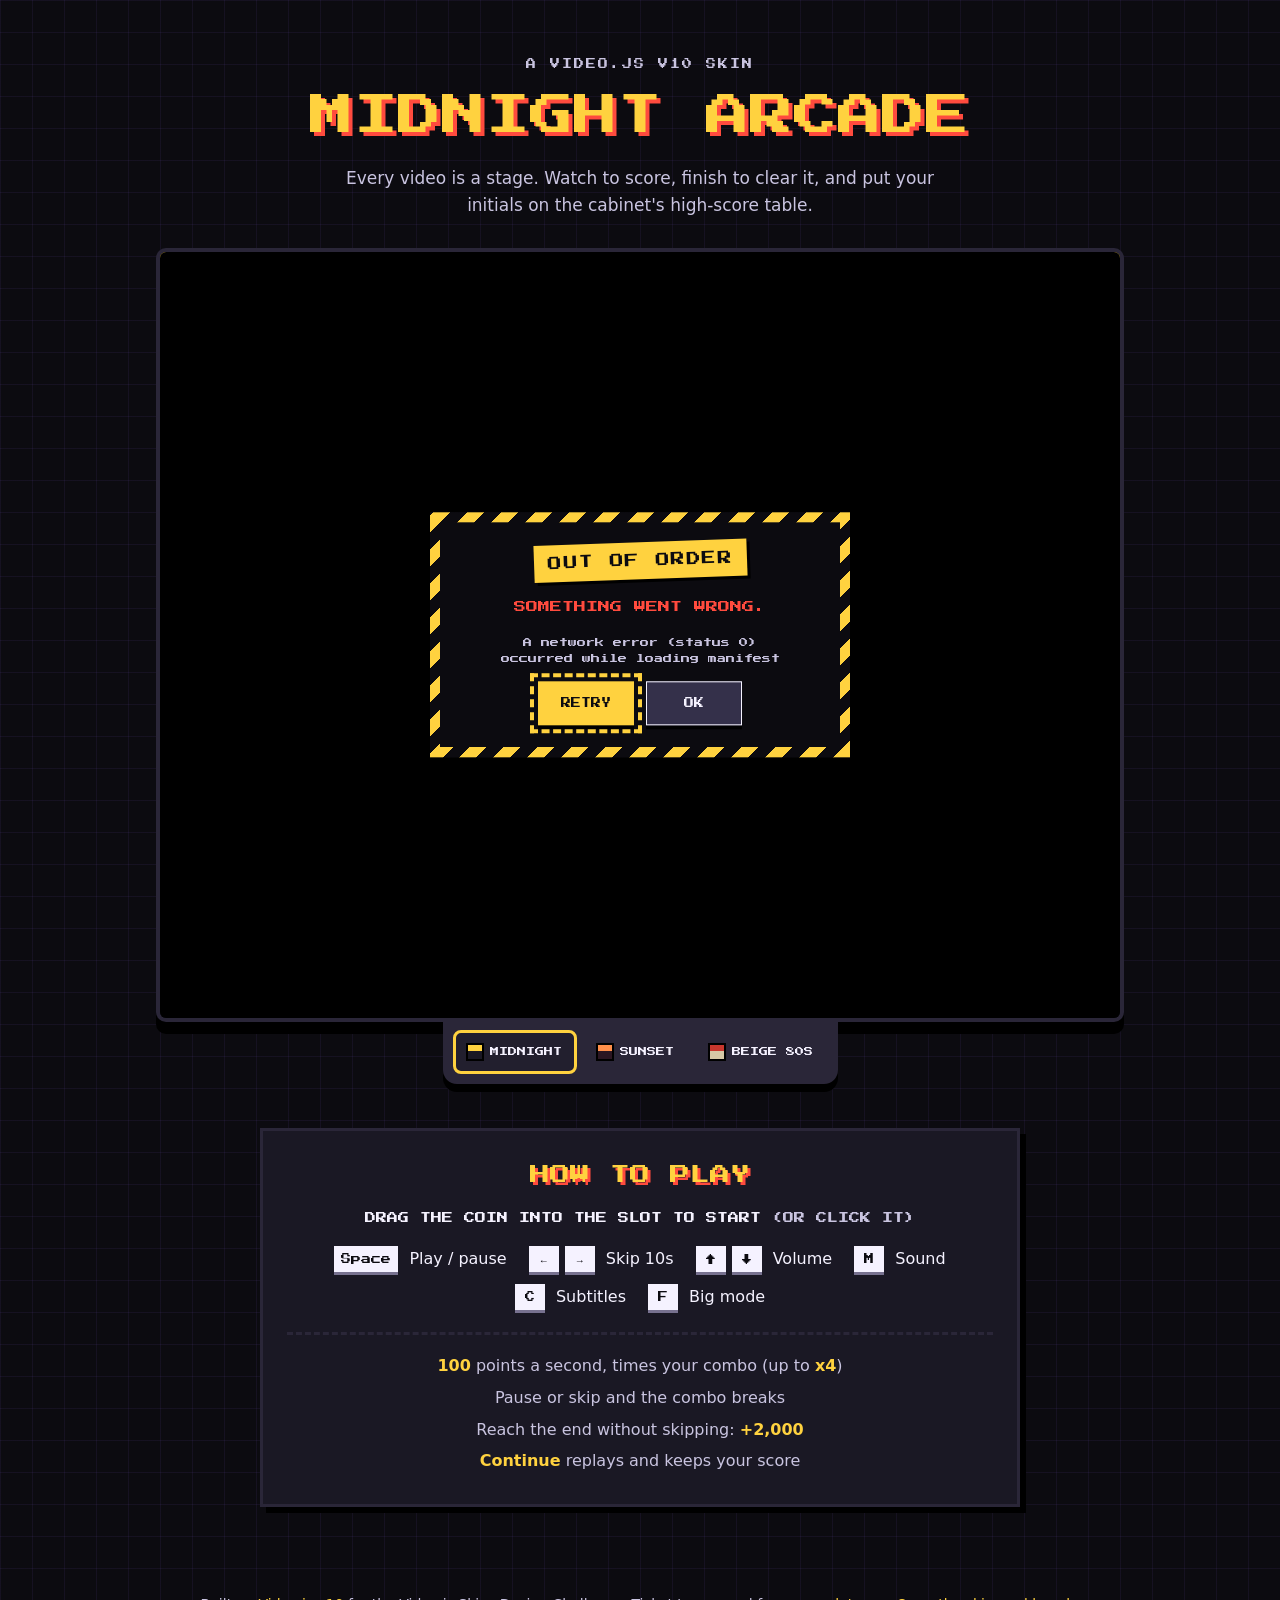
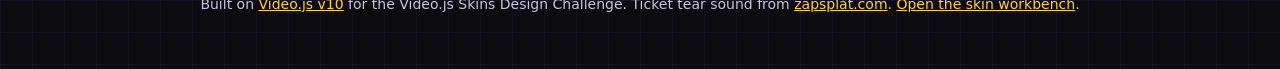
==== index.html @ f6b80017 "Initial commit: Arcade video player build" ====
<!doctype html>
<html lang="en">
  <head>
    <meta charset="UTF-8" />
    <meta name="viewport" content="width=device-width, initial-scale=1" />
    <title>Midnight Arcade · a Video.js v10 skin</title>
    <meta name="description" content="Midnight Arcade: a Video.js v10 player skin built like a late-night arcade cabinet. Watch to score, finish to clear the stage, and put your initials on the high-score table." />
    <meta name="theme-color" content="#0c0b10" />
    <link rel="icon" href="data:image/svg+xml,%3Csvg xmlns='http://www.w3.org/2000/svg' viewBox='0 0 16 16' shape-rendering='crispEdges'%3E%3Crect width='16' height='16' fill='%230c0b10'/%3E%3Crect x='3' y='3' width='10' height='10' fill='%23ffd23f'/%3E%3Crect x='6' y='5' width='4' height='6' fill='%23b9840f'/%3E%3C/svg%3E" />
    <script type="module" crossorigin src="./assets/index-Do5ImUD7.js"></script>
    <link rel="modulepreload" crossorigin href="./assets/modulepreload-polyfill-P2Xu9kJm.js">
    <link rel="modulepreload" crossorigin href="./assets/skin-B2MRZCPy.js">
    <link rel="stylesheet" crossorigin href="./assets/skin-0Y90ivja.css">
    <link rel="stylesheet" crossorigin href="./assets/index-YaMm_oAH.css">
  </head>
  <body>
    <a class="skip-link" href="#player">Skip to the player</a>
    <header class="site-header">
      <p class="eyebrow">A Video.js v10 skin</p>
      <h1>Midnight Arcade</h1>
      <p class="lede">Every video is a stage. Watch to score, finish to clear it, and put your initials on the cabinet's high-score table.</p>
    </header>
    <main class="stage-floor">
      <div class="player-slot" id="player"></div>
      <div class="cabinet-notch-wrap">
        <div class="cabinet-notch" role="group" aria-label="Cabinet color" data-cabinet-current="midnight">
          <button type="button" data-cabinet="midnight" aria-pressed="true"><span class="swatch swatch-midnight" aria-hidden="true"></span>Midnight</button>
          <button type="button" data-cabinet="sunset" aria-pressed="false"><span class="swatch swatch-sunset" aria-hidden="true"></span>Sunset</button>
          <button type="button" data-cabinet="beige" aria-pressed="false"><span class="swatch swatch-beige" aria-hidden="true"></span>Beige 80s</button>
        </div>
      </div>
      <section class="how-to" aria-labelledby="how-to-title">
        <h2 id="how-to-title">How to play</h2>
        <p class="how-step">Drag the coin into the slot to start <span class="how-alt">(or click it)</span></p>
        <ul class="keys">
          <li><kbd>Space</kbd> Play / pause</li>
          <li><kbd>←</kbd><kbd>→</kbd> Skip 10s</li>
          <li><kbd>↑</kbd><kbd>↓</kbd> Volume</li>
          <li><kbd>M</kbd> Sound</li>
          <li><kbd>C</kbd> Subtitles</li>
          <li><kbd>F</kbd> Big mode</li>
        </ul>
        <ul class="rules">
          <li><b>100</b> points a second, times your combo (up to <b>x4</b>)</li>
          <li>Pause or skip and the combo breaks</li>
          <li>Reach the end without skipping: <b>+2,000</b></li>
          <li><b>Continue</b> replays and keeps your score</li>
        </ul>
      </section>
    </main>
    <footer class="site-footer">
      <p>Built on <a href="https://videojs.org">Video.js v10</a> for the Video.js Skins Design Challenge. Ticket tear sound from <a href="https://www.zapsplat.com">zapsplat.com</a>. <span data-workbench-link><a href="./workbench.html">Open the skin workbench</a>.</span></p>
    </footer>
  </body>
</html>
---- assets/skin-0Y90ivja.css ----
@layer base{@scope(.media-skin){:scope{text-align:start;text-transform:none;letter-spacing:normal;font-style:normal;font-weight:400}:scope,*,:before,:after{box-sizing:border-box;border:0 solid;margin:0;padding:0}button{font:inherit;color:inherit;text-transform:none;letter-spacing:inherit;appearance:none;background:0 0}img,svg,media-icon{max-width:100%;display:block}svg[fill=currentColor]{fill:currentColor}svg[fill=none]{fill:none}svg[stroke=currentColor]{stroke:currentColor}video{border-radius:inherit;object-fit:var(--media-object-fit,contain);object-position:var(--media-object-position,center);width:100%;max-width:100%;height:100%;display:block}media-icon>svg{width:100%;height:100%}media-tooltip-group,media-dialog,media-alert-dialog,media-error-dialog,media-controls{display:contents}[hidden][hidden]{display:none!important}}@media (prefers-reduced-motion:no-preference){.media-skin{interpolate-size:allow-keywords}}@supports not selector(:popover-open){:where(.media-skin) [popover]:not([data-open],[data-ending-style]){display:none!important}.media-skin:is([data-preset=audio],[data-preset=live-audio]){overflow:visible!important}}}@layer components{@scope(.media-skin){:scope{--media-caption-track-duration:var(--media-duration-controls);--media-caption-track-delay:25ms;--media-caption-track-y:calc(var(--media-spacing) * -3)}video::-webkit-media-text-track-container{z-index:20;scale:.98;translate:0 var(--media-caption-track-y);transition:translate var(--media-caption-track-duration) ease-out;transition-delay:var(--media-caption-track-delay);font-family:inherit}:scope[data-controls-visible]{--media-caption-track-y:var(--media-caption-controls-y)}:scope[data-theme=compat] video::-webkit-media-text-track-container{translate:none;scale:none;transform:translateY(var(--media-caption-track-y,0px)) scale(.98);transition-property:transform}@container media-root (width<42rem){:scope[data-theme=default][data-controls-visible] video{--media-caption-track-y:calc(var(--media-spacing) * -14)}:scope[data-theme=neutral][data-controls-visible] video{--media-caption-track-y:calc(var(--media-spacing) * -17)}}}@scope(.media-skin[data-theme=scaffold][data-preset=video]){.media-button{width:calc(var(--media-spacing) * 8);height:calc(var(--media-spacing) * 8);cursor:pointer;background-color:var(--media-background);color:inherit;border-radius:0;outline-style:none;flex-shrink:0;place-items:center;padding:0;display:grid;position:relative}@media (hover:hover){.media-button:hover{background-color:var(--media-button-highlight)}}.media-button:focus-visible{background-color:var(--media-button-highlight);outline-offset:2px;outline-width:2px;outline-style:solid;outline-color:var(--media-ring)}.media-button:disabled,.media-button[aria-disabled=true]{cursor:not-allowed;opacity:.4}.media-button[aria-expanded=true]{background-color:var(--media-button-highlight)}.media-button[data-hidden]{display:none}@media (forced-colors:active){.media-button{color:buttontext;forced-color-adjust:none;background-color:buttonface;border:1px solid buttontext}@media (hover:hover){.media-button:hover{color:highlighttext;background-color:highlight}}.media-button:focus-visible{color:highlighttext;background-color:highlight}.media-button[aria-disabled=true]{color:graytext;opacity:1}.media-button[aria-expanded=true]{color:highlighttext;background-color:highlight}}@media (pointer:coarse){.media-button:before{content:"";position:absolute;inset:-3px}}@media (prefers-reduced-transparency:reduce),(prefers-contrast:more){@media (hover:hover){.media-button:hover{background-color:var(--media-foreground);color:var(--media-background)}}.media-button:focus-visible,.media-button[aria-expanded=true]{background-color:var(--media-foreground);color:var(--media-background)}}}@scope(.media-skin[data-theme=scaffold][data-preset=video]){.media-dialog-backdrop{z-index:40;background-color:#000;position:absolute;inset:0}.media-dialog-backdrop:not([data-open]){display:none}.media-dialog-backdrop[data-scope=document]{position:fixed}.media-dialog-close{height:calc(var(--media-spacing) * 8);width:auto;padding-inline:calc(var(--media-spacing) * 3);border-style:solid;border-color:currentColor;justify-self:flex-end;border-style:solid!important;border-width:1px!important}.media-dialog-description{font-size:calc(var(--media-spacing) * 3.5)}.media-dialog-popup{z-index:50;max-height:calc(100% - var(--media-spacing) * 8);width:calc(100% - var(--media-spacing) * 8);max-width:calc(var(--media-spacing) * 80);gap:calc(var(--media-spacing) * 3);background-color:var(--media-popover);padding:calc(var(--media-spacing) * 5);color:var(--media-popover-foreground);border-radius:0;outline-style:none;display:grid;position:absolute;top:50%;left:50%;overflow:auto;transform:translate(-50%,-50%)}.media-dialog-popup:not([data-open]){display:none}.media-dialog-popup:focus-visible{outline-offset:-2px;outline-width:2px;outline-style:solid;outline-color:var(--media-ring)}.media-dialog-popup[data-scope=document]{max-height:calc(100dvh - var(--media-spacing) * 8);position:fixed}@media (forced-colors:active){.media-dialog-popup{border:1px solid canvastext}}@media (prefers-reduced-transparency:reduce),(prefers-contrast:more){.media-dialog-popup{border:1px solid}}.media-dialog-title{font-size:calc(var(--media-spacing) * 4.5);line-height:calc(var(--media-spacing) * 7)}}@scope(.media-skin[data-theme=scaffold][data-preset=video]){.media-indicator{pointer-events:none;align-items:center;gap:calc(var(--media-spacing) * 2);background-color:var(--media-background);padding-inline:calc(var(--media-spacing) * 2.5);padding-block:var(--media-spacing);border-radius:0;display:flex}@media (forced-colors:active){.media-indicator{color:canvastext;background-color:canvas;outline:1px solid canvastext}}@media (prefers-reduced-transparency:reduce),(prefers-contrast:more){.media-indicator{background-color:var(--media-background);outline:1px solid}}.media-indicator-group{pointer-events:none;z-index:20;grid-template-columns:repeat(3,minmax(0,1fr));place-items:center;display:grid;position:absolute;inset:0}@media (forced-colors:active){.media-indicator-group{z-index:40}}.media-status-indicator{margin-top:calc(var(--media-spacing) * 3);grid-row-start:1;grid-column-start:2;align-self:flex-start}@scope(.media-status-indicator){:scope[data-status=captions-off] .media-status-indicator-captions-off-icon,:scope[data-status=captions-on] .media-status-indicator-captions-on-icon,:scope[data-status=fullscreen] .media-status-indicator-fullscreen-enter-icon,:scope[data-status=exit-fullscreen] .media-status-indicator-fullscreen-exit-icon{display:block}}.media-status-indicator-icon{width:calc(var(--media-spacing) * 4.5);height:calc(var(--media-spacing) * 4.5);flex-shrink:0;display:none}@scope(.media-status-indicator){:scope[data-status=pip] .media-status-indicator-pip-enter-icon,:scope[data-status=exit-pip] .media-status-indicator-pip-exit-icon{display:block}}.media-volume-indicator{margin-top:calc(var(--media-spacing) * 3.5);grid-row-start:1;grid-column-start:2;align-self:flex-start}.media-volume-indicator-fill{align-items:center;gap:calc(var(--media-spacing) * 2);display:flex}.media-volume-indicator-fill:where(:is(:lang(ae),:lang(ar),:lang(arc),:lang(bcc),:lang(bqi),:lang(ckb),:lang(dv),:lang(fa),:lang(glk),:lang(he),:lang(ku),:lang(mzn),:lang(nqo),:lang(pnb),:lang(ps),:lang(sd),:lang(ug),:lang(ur),:lang(yi)),[dir=rtl],[dir=rtl] *){flex-direction:row-reverse}@scope(.media-volume-indicator){:scope[data-level=high] .media-volume-indicator-high-icon{display:block}}.media-volume-indicator-icon{width:calc(var(--media-spacing) * 4.5);height:calc(var(--media-spacing) * 4.5);flex-shrink:0;display:none}@scope(.media-volume-indicator){:scope[data-level=low] .media-volume-indicator-low-icon,:scope[data-level=off] .media-volume-indicator-off-icon{display:block}}.media-volume-indicator-value{font-variant-numeric:tabular-nums}}@scope(.media-skin[data-theme=scaffold][data-preset=video]){.media-seek-indicator{margin-inline:calc(var(--media-spacing) * 3);flex-direction:column;grid-row-start:1;grid-column-start:2;justify-content:center;gap:var(--media-spacing)!important}.media-seek-indicator[data-direction=backward]{grid-column-start:1;justify-self:flex-start}.media-seek-indicator[data-direction=forward],.media-seek-indicator:where(:is(:lang(ae),:lang(ar),:lang(arc),:lang(bcc),:lang(bqi),:lang(ckb),:lang(dv),:lang(fa),:lang(glk),:lang(he),:lang(ku),:lang(mzn),:lang(nqo),:lang(pnb),:lang(ps),:lang(sd),:lang(ug),:lang(ur),:lang(yi)),[dir=rtl],[dir=rtl] *)[data-direction=backward]{grid-column-start:3;justify-self:flex-end}.media-seek-indicator:where(:is(:lang(ae),:lang(ar),:lang(arc),:lang(bcc),:lang(bqi),:lang(ckb),:lang(dv),:lang(fa),:lang(glk),:lang(he),:lang(ku),:lang(mzn),:lang(nqo),:lang(pnb),:lang(ps),:lang(sd),:lang(ug),:lang(ur),:lang(yi)),[dir=rtl],[dir=rtl] *)[data-direction=forward]{grid-column-start:1;justify-self:flex-start}.media-seek-indicator-icon{width:calc(var(--media-spacing) * 4.5);height:calc(var(--media-spacing) * 4.5)}@scope(.media-seek-indicator){:scope[data-direction=backward] .media-seek-indicator-icon{transform:scaleX(-1)}}.media-seek-indicator-value{font-variant-numeric:tabular-nums}}@scope(.media-skin[data-theme=scaffold][data-preset=video]){.media-status-announcer{white-space:nowrap;clip:rect(0, 0, 0, 0);width:1px;height:1px;position:absolute;overflow:hidden}}@scope(.media-skin[data-theme=scaffold][data-preset=video]){.media-poster{width:100%;height:100%;position:absolute;inset:0}.media-poster:not([data-visible]){display:none}.media-poster-image{object-fit:var(--media-object-fit,contain);object-position:var(--media-object-position,center);width:100%;height:100%}}.media-poster>slot::slotted(img){object-fit:var(--media-object-fit,contain);object-position:var(--media-object-position,center);width:100%;display:block;height:100%!important}.media-poster>slot::slotted(img:not([src]):not([srcset])){visibility:hidden}:where(.media-skin[data-theme=scaffold][data-preset=video]) .media-poster{width:100%;height:100%;position:absolute;inset:0}:where(.media-skin[data-theme=scaffold][data-preset=video]) .media-poster:not([data-visible]){display:none}:where(.media-skin[data-theme=scaffold][data-preset=video]) .media-poster-image{object-fit:var(--media-object-fit,contain);object-position:var(--media-object-position,center);width:100%;height:100%}@scope(.media-skin[data-theme=scaffold][data-preset=video]){.media-buffering-indicator{pointer-events:none;place-items:center;display:grid;position:absolute;inset:0}.media-buffering-indicator:not([data-visible]){--media-spinner-animation:none;display:none}@media (prefers-reduced-motion:reduce){.media-buffering-indicator{--media-spinner-animation:none}}.media-buffering-indicator-backdrop{z-index:40}@scope(.media-buffering-indicator-controls){:scope:not([data-visible]) .media-buffering-indicator-backdrop{background-color:#0006}}@media (forced-colors:active){.media-buffering-indicator-backdrop{background-color:#0000!important}}.media-buffering-indicator-controls{display:contents}.media-buffering-indicator-spinner-icon{width:calc(var(--media-spacing) * 7);height:calc(var(--media-spacing) * 7)}}@scope(.media-skin[data-theme=scaffold][data-preset=video]){.media-popup{color:inherit;border-style:solid;border-width:0;margin:0;overflow:visible}.media-popup[data-ending-style]{transform:none}.media-popup[data-starting-style]{transform:translate(var(--media-popup-translate-x-distance,0), var(--media-popup-translate-y-distance,0))}.media-popup[data-side=bottom]{transform-origin:top;--media-popup-translate-y-distance:calc(var(--media-popup-translate-distance) * -1)}.media-popup[data-side=left]{transform-origin:100%;--media-popup-translate-x-distance:var(--media-popup-translate-distance)}.media-popup[data-side=right]{transform-origin:0;--media-popup-translate-x-distance:calc(var(--media-popup-translate-distance) * -1)}.media-popup[data-side=top]{transform-origin:bottom;--media-popup-translate-y-distance:var(--media-popup-translate-distance)}.media-popup:is([data-starting-style],[data-ending-style]){scale:var(--media-hidden-popup-scale) var(--media-hidden-popup-scale);opacity:0;filter:blur(var(--media-hidden-popup-blur))}.media-popup-safe-area:before{pointer-events:auto;content:"";position:absolute}.media-popup-safe-area[data-side=bottom]:before{content:"";height:var(--media-popup-side-offset);inset-inline:0;bottom:100%}.media-popup-safe-area[data-side=left]:before{content:"";width:var(--media-popup-side-offset);inset-block:0;left:100%}.media-popup-safe-area[data-side=right]:before{content:"";width:var(--media-popup-side-offset);inset-block:0;right:100%}.media-popup-safe-area[data-side=top]:before{content:"";height:var(--media-popup-side-offset);inset-inline:0;top:100%}.media-tooltip-popup{pointer-events:none;z-index:20;background-color:var(--media-popover);padding-inline:calc(var(--media-spacing) * 1.5);padding-block:calc(var(--media-spacing) * .5);white-space:nowrap;color:var(--media-popover-foreground);--media-popup-side-offset:var(--media-tooltip-side-offset);--media-tooltip-side-offset:calc(var(--media-spacing) * 9);border-radius:0;box-shadow:0 0 #0000,0 0 #0000,0 0 #0000,0 0 #0000,0 0 #0000}.media-tooltip-popup[data-open]{align-items:center;gap:var(--media-spacing);display:flex}@media (forced-colors:active){.media-tooltip-popup{outline-width:1px;outline-style:solid}}@media (prefers-reduced-transparency:reduce),(prefers-contrast:more){.media-tooltip-popup{outline-width:1px;outline-style:solid}}.media-tooltip-shortcut{text-align:center;min-width:1.5em;font-family:inherit;font-size:calc(var(--media-spacing) * 2.75);background-color:oklab(100% 0 5.96046e-8/.1);padding:.1em;line-height:1.25}}@scope(.media-skin[data-theme=scaffold][data-preset=video]){.media-button-icon{width:calc(var(--media-spacing) * 4.5);height:calc(var(--media-spacing) * 4.5);grid-row-start:1;grid-column-start:1}.media-seek-button-backward-icon{transform:scaleX(-1)}.media-seek-button-backward-label{left:-1px}.media-seek-button-content{display:grid;position:relative}.media-seek-button-forward-label{right:-1px}.media-seek-button-label{bottom:calc(var(--media-spacing) * -.75);font-size:calc(var(--media-spacing) * 2.25);font-variant-numeric:tabular-nums;position:absolute}}@scope(.media-skin[data-theme=scaffold][data-preset=video]){.media-menu-indicator{opacity:0;flex-shrink:0;margin-inline-start:auto;margin-inline-end:calc(var(--media-spacing) * -1)}@scope(.media-menu-radio-item){:scope[aria-checked=true] .media-menu-indicator{opacity:1}}.media-menu-radio-icon{width:calc(var(--media-spacing) * 4.5);height:calc(var(--media-spacing) * 4.5);opacity:.7;flex-shrink:0}.media-menu-radio-item{min-height:calc(var(--media-spacing) * 8);cursor:pointer;justify-content:space-between;align-items:center;gap:calc(var(--media-spacing) * 3);background-color:var(--media-background);width:100%;padding-inline:calc(var(--media-spacing) * 2);background-clip:padding-box;border-radius:0;flex-shrink:0;padding-block:0;display:flex}.media-menu-radio-item:focus-visible{outline-offset:-2px;outline:2px solid}.media-menu-radio-item[data-custom]{font-style:italic}.media-menu-radio-item[data-highlighted]{background-color:var(--media-button-highlight)}@media (forced-colors:active){.media-menu-radio-item[data-highlighted]{background-color:var(--media-accent);color:var(--media-accent-foreground)}}@media (prefers-reduced-transparency:reduce),(prefers-contrast:more){.media-menu-radio-item[data-highlighted]{background-color:var(--media-accent);color:var(--media-accent-foreground)}}}@scope(.media-skin[data-theme=scaffold][data-preset=video]){.media-menu-back-chevron{width:calc(var(--media-spacing) * 4);height:calc(var(--media-spacing) * 4);opacity:.7;flex-shrink:0;transform:rotate(180deg)}.media-menu-back-chevron:where(:is(:lang(ae),:lang(ar),:lang(arc),:lang(bcc),:lang(bqi),:lang(ckb),:lang(dv),:lang(fa),:lang(glk),:lang(he),:lang(ku),:lang(mzn),:lang(nqo),:lang(pnb),:lang(ps),:lang(sd),:lang(ug),:lang(ur),:lang(yi)),[dir=rtl],[dir=rtl] *){transform:none}.media-menu-back-item{min-height:calc(var(--media-spacing) * 8);cursor:pointer;align-items:center;gap:calc(var(--media-spacing) * 1.5);background-color:var(--media-background);width:100%;padding-inline:calc(var(--media-spacing) * 2);text-align:start;white-space:nowrap;background-clip:padding-box;border-radius:0;flex-shrink:0;padding-block:0;display:flex}.media-menu-back-item:focus-visible{outline-offset:-2px;outline:2px solid}.media-menu-back-item[data-highlighted]{background-color:var(--media-button-highlight)}@media (forced-colors:active){.media-menu-back-item[data-highlighted]{background-color:var(--media-accent);color:var(--media-accent-foreground)}}@media (prefers-reduced-transparency:reduce),(prefers-contrast:more){.media-menu-back-item[data-highlighted]{background-color:var(--media-accent);color:var(--media-accent-foreground)}}.media-menu-badge{background-color:var(--media-muted);padding-inline:calc(var(--media-spacing) * 1.5);font-size:calc(var(--media-spacing) * 2.75);border-radius:0}.media-menu-content{overscroll-behavior:none;max-height:100%;padding:calc(var(--media-spacing) * 2);clip-path:inset(0);outline-style:none;flex-direction:column;display:flex;position:absolute;overflow:auto;gap:calc(var(--media-spacing) * 2)!important}@media (forced-colors:active){.media-menu-content{outline-offset:2px;outline:2px solid #0000}}.media-menu-content:not([data-submenu]){inset-inline:0;top:0}.media-menu-content:not([data-submenu])[data-child-open]{clip-path:inset(0 0 0 100%);transform:translate(-100%)}.media-menu-content[data-submenu]{z-index:10;inset-inline:0;top:0}.media-menu-content:not([data-submenu])[data-child-open]:where(:is(:lang(ae),:lang(ar),:lang(arc),:lang(bcc),:lang(bqi),:lang(ckb),:lang(dv),:lang(fa),:lang(glk),:lang(he),:lang(ku),:lang(mzn),:lang(nqo),:lang(pnb),:lang(ps),:lang(sd),:lang(ug),:lang(ur),:lang(yi)),[dir=rtl],[dir=rtl] *){clip-path:inset(0 100% 0 0);transform:translate(100%)}.media-menu-forward-chevron{width:calc(var(--media-spacing) * 4);height:calc(var(--media-spacing) * 4);opacity:.7;flex-shrink:0}.media-menu-forward-chevron:where(:is(:lang(ae),:lang(ar),:lang(arc),:lang(bcc),:lang(bqi),:lang(ckb),:lang(dv),:lang(fa),:lang(glk),:lang(he),:lang(ku),:lang(mzn),:lang(nqo),:lang(pnb),:lang(ps),:lang(sd),:lang(ug),:lang(ur),:lang(yi)),[dir=rtl],[dir=rtl] *){transform:scaleX(-1)}.media-menu-hint{align-items:center;gap:var(--media-spacing);opacity:.7;min-width:0;margin-inline-start:auto;padding-inline-start:calc(var(--media-spacing) * 2);display:inline-flex}.media-menu-hint-label{max-width:calc(var(--media-spacing) * 24);text-overflow:ellipsis;white-space:nowrap;overflow:hidden}.media-menu-item{min-height:calc(var(--media-spacing) * 8);cursor:pointer;align-items:center;gap:calc(var(--media-spacing) * 1.5);background-color:var(--media-background);width:100%;padding-inline:calc(var(--media-spacing) * 2);text-align:start;white-space:nowrap;background-clip:padding-box;border-radius:0;flex-shrink:0;padding-block:0;display:flex}.media-menu-item:focus-visible{outline-offset:-2px;outline:2px solid}.media-menu-item[data-highlighted]{background-color:var(--media-button-highlight)}.media-menu-item[data-availability=unavailable],.media-menu-item[data-availability=unsupported]{display:none}@media (forced-colors:active){.media-menu-item[data-highlighted]{background-color:var(--media-accent);color:var(--media-accent-foreground)}}@media (prefers-reduced-transparency:reduce),(prefers-contrast:more){.media-menu-item[data-highlighted]{background-color:var(--media-accent);color:var(--media-accent-foreground)}}.media-menu-popup{z-index:20;height:var(--media-menu-height);max-height:min(var(--media-menu-available-height,calc(var(--media-spacing) * 56)), calc(var(--media-spacing) * 56));width:var(--media-menu-width);max-width:var(--media-menu-available-width);min-width:calc(var(--media-spacing) * 44);overscroll-behavior:none;background-color:var(--media-popover);color:var(--media-popover-foreground);--media-popover-side-offset:calc(var(--media-spacing) * 9);--media-popup-side-offset:var(--media-popover-side-offset);border-radius:0;margin:0;padding:0;box-shadow:0 0 #0000,0 0 #0000,0 0 #0000,0 0 #0000,0 0 #0000;overflow:hidden!important}@media (forced-colors:active){.media-menu-popup{outline-width:1px;outline-style:solid}}@media (prefers-reduced-transparency:reduce),(prefers-contrast:more){.media-menu-popup{outline-width:1px;outline-style:solid}}.media-menu-radio-group{gap:calc(var(--media-spacing) * 2);flex-direction:column;display:flex}.media-menu-separator{display:none}.media-menu-tier{font-size:calc(var(--media-spacing) * 2.75);opacity:.7;padding-inline-start:calc(var(--media-spacing) * .5);padding-top:1px;line-height:1}.media-menu-trigger-icon{width:calc(var(--media-spacing) * 4.5);height:calc(var(--media-spacing) * 4.5);opacity:.7;flex-shrink:0}}@scope(.media-skin[data-theme=scaffold][data-preset=video]){@container media-root (width<15rem){.media-settings-button{display:none}}.media-settings-button-label{clip-path:inset(50%);white-space:nowrap;border-width:0;width:1px;height:1px;margin:-1px;padding:0;position:absolute;overflow:hidden}}@scope(.media-skin[data-theme=scaffold][data-preset=video]){}@scope(.media-skin[data-theme=scaffold][data-preset=video]){.video-controls-slider-row{width:100%}}@scope(.media-skin[data-theme=scaffold][data-preset=video]){.media-slider-thumbnail{max-width:calc(var(--media-spacing) * 39);background-color:var(--media-background);border-radius:0;display:block;overflow:hidden}.media-slider-thumbnail-image{display:block}.media-time-slider{height:calc(var(--media-spacing) * 4);min-width:calc(var(--media-spacing) * 12);cursor:pointer;flex:1;align-items:center;display:flex;position:relative}.media-time-slider[data-disabled]{cursor:not-allowed;opacity:.4}@media (forced-colors:active){.media-time-slider[data-disabled]{color:graytext;opacity:1}}.media-time-slider-audio-buffer{background-color:#b3b3b3!important}.media-time-slider-audio-preview-meta{padding-block:calc(var(--media-spacing) * .5);color:var(--media-foreground);border-radius:0;width:auto!important;padding-inline:calc(var(--media-spacing) * 1.5)!important}@media (forced-colors:active){.media-time-slider-audio-preview-meta{outline-width:1px;outline-style:solid}}@media (prefers-reduced-transparency:reduce),(prefers-contrast:more){.media-time-slider-audio-preview-meta{outline-width:1px;outline-style:solid}}.media-time-slider-audio-track:before{content:"";background-color:var(--media-muted)!important}@media (forced-colors:active){.media-time-slider-audio-track:before{content:"";background-color:canvas!important}}.media-time-slider-buffer{inset-block:0;left:calc(var(--media-slider-chapter-start,0%) + var(--media-spacing) * var(--media-chapter-inset-start,0));right:max(calc(100% - var(--media-slider-buffer,0%)), calc(100% - var(--media-slider-chapter-end,100%) + var(--media-spacing) * var(--media-chapter-inset-end,0)));clip-path:inset(-1px 0);background-color:oklab(100% 0 5.96046e-8/.1);border-radius:0;position:absolute}@media (forced-colors:active){.media-time-slider-buffer{forced-color-adjust:none;background-image:repeating-linear-gradient(135deg,canvastext 0 1px,canvas 1px 3px);opacity:1!important}}.media-time-slider-chapter{--media-chapter-inset-end:.5;--media-chapter-inset-start:.5;clip-path:inset(0 calc(100% - var(--media-slider-chapter-end)) 0 var(--media-slider-chapter-start));align-items:center;display:flex;position:absolute;inset:0}.media-time-slider-chapter:first-of-type{--media-chapter-inset-start:0}.media-time-slider-chapter:last-of-type{--media-chapter-inset-end:0}.media-time-slider-chapter-title{text-overflow:ellipsis;white-space:nowrap;opacity:.7;min-width:0;overflow:hidden}.media-time-slider-chapter-title:empty{display:none}.media-time-slider-chapters{align-items:center;width:100%;height:100%;display:flex;position:relative}.media-time-slider-fill{inset-block:0;left:calc(var(--media-slider-chapter-start,0%) + var(--media-spacing) * var(--media-chapter-inset-start,0));right:max(calc(100% - var(--media-slider-fill,0%)), calc(100% - var(--media-slider-chapter-end,100%) + var(--media-spacing) * var(--media-chapter-inset-end,0)));clip-path:inset(-1px 0);background-color:var(--media-accent);border-radius:0;position:absolute}@scope(.media-time-slider){:scope[data-dragging] .media-time-slider-fill{left:calc(var(--media-slider-chapter-start,0%) + var(--media-spacing) * var(--media-chapter-inset-start,0));right:max(calc(100% - var(--media-slider-pointer,0%)), calc(100% - var(--media-slider-chapter-end,100%) + var(--media-spacing) * var(--media-chapter-inset-end,0)));clip-path:inset(-1px 0)}}@media (forced-colors:active){.media-time-slider-fill{forced-color-adjust:none;background-color:canvas;background-image:linear-gradient(highlight,highlight)}}.media-time-slider-preview{pointer-events:none;bottom:calc(100% + var(--media-spacing) * 3);max-width:calc(var(--media-spacing) * 39);transform-origin:bottom;justify-items:center;gap:var(--media-spacing);opacity:0;display:grid}@scope(.media-time-slider){:scope[data-disabled] .media-time-slider-preview{display:none}}@scope(.media-time-slider){:scope[data-dragging] .media-time-slider-preview,:scope[data-pointing] .media-time-slider-preview{opacity:1}}.media-time-slider-preview-label{align-items:center;gap:calc(var(--media-spacing) * 2);min-width:0;max-width:100%;display:flex}.media-time-slider-preview-meta{width:100%;min-width:0;padding-inline:calc(var(--media-spacing) * 2);padding-block:var(--media-spacing);justify-content:center;display:flex}.media-time-slider-thumb{left:var(--media-slider-fill,0%);width:calc(var(--media-spacing) * 3);height:calc(var(--media-spacing) * 3);border-style:solid;border-width:1px;border-color:var(--media-foreground);background-color:var(--media-foreground);border-radius:0;outline-style:none;position:absolute;transform:translate(-50%)}@scope(.media-time-slider){:scope[data-dragging] .media-time-slider-thumb{left:var(--media-slider-pointer)}}.media-time-slider-thumb:focus-visible{outline-offset:2px;outline:2px solid}@media (forced-colors:active){.media-time-slider-thumb{forced-color-adjust:none;background-color:highlight;border:1px solid canvastext}}.media-time-slider-track{isolation:isolate;height:calc(var(--media-spacing) * 1.5);border-radius:0;position:absolute;inset-inline:0}.media-time-slider-track:before{inset-block:0;left:calc(var(--media-slider-chapter-start) + var(--media-spacing) * var(--media-chapter-inset-start));right:calc(100% - var(--media-slider-chapter-end) + var(--media-spacing) * var(--media-chapter-inset-end));clip-path:inset(-1px);content:"";background-color:oklab(100% 0 5.96046e-8/.1);border-radius:0;position:absolute}@media (forced-colors:active){.media-time-slider-track{height:calc(var(--media-spacing) * 1.5)}.media-time-slider-track:before{content:"";forced-color-adjust:none;background-color:canvas;border:1px solid canvastext;opacity:1!important}}.media-time-slider-value{font-variant-numeric:tabular-nums;flex-shrink:0}}:where(.media-skin[data-theme=scaffold][data-preset=video]) .media-slider-thumbnail{max-width:calc(var(--media-spacing) * 39);background-color:var(--media-background);border-radius:0;display:block;overflow:hidden}:where(.media-skin[data-theme=scaffold][data-preset=video]) .media-slider-thumbnail-image{display:block}@scope(.media-skin[data-theme=scaffold][data-preset=video]){@container media-root (width<15rem){.media-captions-button{display:none}}:where(.media-captions-button)[data-active] .media-captions-button-off-icon,.media-captions-button-on-icon{display:none}@scope(.media-captions-button){:scope[data-active] .media-captions-button-on-icon{display:block}}}@scope(.media-skin[data-theme=scaffold][data-preset=video]){.media-live-button{align-items:center;gap:calc(var(--media-spacing) * 1.5);font-size:calc(var(--media-spacing) * 2.75);grid-auto-flow:column;width:auto!important;padding-inline:calc(var(--media-spacing) * 2.5)!important}.media-live-button-dot{width:calc(var(--media-spacing) * 2);height:calc(var(--media-spacing) * 2);opacity:.4;background-color:currentColor;border-radius:0;flex-shrink:0;display:inline-block}@scope(.media-live-button){:scope[data-live-edge] .media-live-button-dot{opacity:1;background-color:#f43f5e}}}@scope(.media-skin[data-theme=scaffold][data-preset=video]){.media-button-icon-base{width:calc(var(--media-spacing) * 4.5);height:calc(var(--media-spacing) * 4.5);grid-row-start:1;grid-column-start:1;display:none}.media-play-button-audio{display:inline-flex;position:relative}.media-play-button-buffering{z-index:20;background-color:var(--media-background)}@scope(.media-play-button){:scope[data-started]:not([data-paused]):not([data-ended]) .media-play-button-pause-icon,:scope:not([data-ended]):not([data-started]) .media-play-button-play-icon,:scope:not([data-ended])[data-paused] .media-play-button-play-icon,:scope[data-ended] .media-play-button-restart-icon{display:block}}}@scope(.media-skin[data-theme=scaffold][data-preset=video]){.media-mute-button-high-icon{display:none}@scope(.media-mute-button){:scope:not([data-muted]) .media-mute-button-high-icon{display:block}}.media-mute-button-off-icon{display:none}@scope(.media-mute-button){:scope[data-muted] .media-mute-button-off-icon{display:block}}}@scope(.media-skin[data-theme=scaffold][data-preset=video]){.media-volume-popover-popup{z-index:20;height:calc(var(--media-spacing) * 24);width:calc(var(--media-spacing) * 7);background-color:var(--media-popover);padding-inline:calc(var(--media-spacing) * 3.5);padding-block:calc(var(--media-spacing) * 2.5);color:var(--media-popover-foreground);--media-popover-side-offset:calc(var(--media-spacing) * 9);--media-popup-side-offset:var(--media-popover-side-offset);border-radius:0;box-shadow:0 0 #0000,0 0 #0000,0 0 #0000,0 0 #0000,0 0 #0000}@media (forced-colors:active){.media-volume-popover-popup{outline-width:1px;outline-style:solid}}@media (prefers-reduced-transparency:reduce),(prefers-contrast:more){.media-volume-popover-popup{outline-width:1px;outline-style:solid}}}@scope(.media-skin[data-theme=scaffold][data-preset=video]){.media-volume-slider{cursor:pointer;--media-accent:var(--media-accent-color,var(--media-popover-foreground));justify-content:center;width:100%;height:100%;display:flex;position:relative}.media-volume-slider[data-disabled]{cursor:not-allowed;opacity:.4}.media-volume-slider-fill{height:var(--media-slider-fill,0%);background-color:var(--media-accent);border-radius:0;width:100%;position:absolute;bottom:0;left:0}@media (forced-colors:active){.media-volume-slider-fill{forced-color-adjust:none;background-color:highlight}}.media-volume-slider-thumb{bottom:var(--media-slider-fill,0%);width:calc(var(--media-spacing) * 3);height:calc(var(--media-spacing) * 3);background-color:var(--media-popover-foreground);border-radius:0;position:absolute;left:50%;transform:translate(-50%,50%)}.media-volume-slider-thumb:focus-visible{outline-offset:2px;outline:2px solid}@media (forced-colors:active){.media-volume-slider-thumb{forced-color-adjust:none;background-color:highlight;border:1px solid canvastext}}.media-volume-slider-track{height:100%;width:var(--media-spacing);background-color:gray;border-radius:0;position:absolute;bottom:0;left:50%;overflow:hidden;transform:translate(-50%)}@media (forced-colors:active){.media-volume-slider-track{width:calc(var(--media-spacing) * 1.5);forced-color-adjust:none;background-color:canvas;border:1px solid canvastext}}}@scope(.media-skin[data-theme=scaffold][data-preset=video]){.video-controls-bottom{pointer-events:auto;gap:calc(var(--media-spacing) * 2);background-color:var(--media-background);padding:calc(var(--media-spacing) * 3);inset-inline:0;flex-direction:column;display:flex;position:absolute;bottom:0}@scope(.video-controls-content){:scope:not([data-visible]) .video-controls-bottom{pointer-events:none;opacity:0}}@media (forced-colors:active){.video-controls-bottom{background-color:canvas;border-radius:0}}@media (prefers-reduced-transparency:reduce),(prefers-contrast:more){.video-controls-bottom{background-color:var(--media-background);border-radius:0}}.video-controls-buffering{display:contents}.video-controls-center{pointer-events:auto;align-items:center;gap:calc(var(--media-spacing) * 2);display:flex;position:absolute;top:50%;left:50%;transform:translate(-50%,-50%)}@scope(.video-controls-content){:scope:not([data-visible]) .video-controls-center{pointer-events:none;opacity:0}}@scope(.video-controls-buffering){:scope[data-visible] .video-controls-center{display:none!important}}.video-controls-center:where(:is(:lang(ae),:lang(ar),:lang(arc),:lang(bcc),:lang(bqi),:lang(ckb),:lang(dv),:lang(fa),:lang(glk),:lang(he),:lang(ku),:lang(mzn),:lang(nqo),:lang(pnb),:lang(ps),:lang(sd),:lang(ug),:lang(ur),:lang(yi)),[dir=rtl],[dir=rtl] *){flex-direction:row-reverse}@media (forced-colors:active){.video-controls-center{background-color:#0000!important}}@media (prefers-reduced-transparency:reduce),(prefers-contrast:more){.video-controls-center{background-color:var(--media-background);padding-inline:calc(var(--media-spacing) * 2);border-radius:0}}.video-controls-center-button{background-color:var(--media-popover)!important;margin:0!important}@supports (color:color-mix(in lab, red, red)){.video-controls-center-button{background-color:color-mix(in oklab, var(--media-popover) 40%, transparent)!important}}@media (hover:hover){.video-controls-center-button:hover{background-color:var(--media-popover)!important}@supports (color:color-mix(in lab, red, red)){.video-controls-center-button:hover{background-color:color-mix(in oklab, var(--media-popover) 60%, transparent)!important}}}.video-controls-center-button:focus-visible{background-color:var(--media-popover)!important}@supports (color:color-mix(in lab, red, red)){.video-controls-center-button:focus-visible{background-color:color-mix(in oklab, var(--media-popover) 60%, transparent)!important}}.video-controls-center-button[aria-expanded=true]{background-color:var(--media-popover)!important}@supports (color:color-mix(in lab, red, red)){.video-controls-center-button[aria-expanded=true]{background-color:color-mix(in oklab, var(--media-popover) 60%, transparent)!important}}@media (forced-colors:active){.video-controls-center-button{background-color:buttonface!important}@media (hover:hover){.video-controls-center-button:hover{background-color:highlight!important}}.video-controls-center-button:focus-visible,.video-controls-center-button[aria-expanded=true]{background-color:highlight!important}}@media (prefers-reduced-transparency:reduce),(prefers-contrast:more){.video-controls-center-button{background-color:var(--media-background)!important}@media (hover:hover){.video-controls-center-button:hover{background-color:var(--media-foreground)!important}}.video-controls-center-button:focus-visible,.video-controls-center-button[aria-expanded=true]{background-color:var(--media-foreground)!important}}.video-controls-center-play{width:calc(var(--media-spacing) * 14.5)!important;height:calc(var(--media-spacing) * 14.5)!important}@container media-root (width<22.5rem){.video-controls-center-play{width:calc(var(--media-spacing) * 11)!important;height:calc(var(--media-spacing) * 11)!important}}.video-controls-center-play-icon{width:calc(var(--media-spacing) * 7)!important;height:calc(var(--media-spacing) * 7)!important}@container media-root (width<22.5rem){.video-controls-center-play-icon{width:calc(var(--media-spacing) * 5.5)!important;height:calc(var(--media-spacing) * 5.5)!important}}.video-controls-content{pointer-events:none;z-index:30;position:absolute;inset:0}.video-controls-group{align-items:center;gap:calc(var(--media-spacing) * 2);display:flex}.video-controls-group:where(:is(:lang(ae),:lang(ar),:lang(arc),:lang(bcc),:lang(bqi),:lang(ckb),:lang(dv),:lang(fa),:lang(glk),:lang(he),:lang(ku),:lang(mzn),:lang(nqo),:lang(pnb),:lang(ps),:lang(sd),:lang(ug),:lang(ur),:lang(yi)),[dir=rtl],[dir=rtl] *){flex-direction:row-reverse}.video-controls-row{justify-content:space-between;align-items:center;gap:calc(var(--media-spacing) * 2);display:flex}.video-controls-row:where(:is(:lang(ae),:lang(ar),:lang(arc),:lang(bcc),:lang(bqi),:lang(ckb),:lang(dv),:lang(fa),:lang(glk),:lang(he),:lang(ku),:lang(mzn),:lang(nqo),:lang(pnb),:lang(ps),:lang(sd),:lang(ug),:lang(ur),:lang(yi)),[dir=rtl],[dir=rtl] *){flex-direction:row-reverse}.video-controls-start{min-width:0}.video-controls-top{pointer-events:auto;justify-content:flex-end;align-items:center;gap:calc(var(--media-spacing) * 2);padding:calc(var(--media-spacing) * 3);inset-inline:0;display:flex;position:absolute;top:0}.video-controls-top:not([data-started]){visibility:var(--media-controls-before-start,hidden)}@scope(.video-controls-content){:scope:not([data-visible]) .video-controls-top{pointer-events:none;opacity:0}}.video-controls-top:where(:is(:lang(ae),:lang(ar),:lang(arc),:lang(bcc),:lang(bqi),:lang(ckb),:lang(dv),:lang(fa),:lang(glk),:lang(he),:lang(ku),:lang(mzn),:lang(nqo),:lang(pnb),:lang(ps),:lang(sd),:lang(ug),:lang(ur),:lang(yi)),[dir=rtl],[dir=rtl] *){flex-direction:row-reverse}@media (forced-colors:active){.video-controls-top{inset-inline:0;background-color:canvas;border-radius:0;justify-content:flex-end;top:0;border-radius:0!important}}@media (prefers-reduced-transparency:reduce),(prefers-contrast:more){.video-controls-top{background-color:var(--media-background);border-radius:0}}@scope(.video-controls-content){:scope:not([data-started]) .video-controls-video-bottom{visibility:var(--media-controls-before-start,hidden)}}@media (forced-colors:active){.video-controls-video-bottom{inset-inline:0;bottom:0;border-radius:0!important}}}@scope(.media-skin[data-theme=scaffold][data-preset=video]){.media-time-current-value{display:none}.media-time-current-value[data-unavailable]{opacity:.5}@container media-root (width>=20rem){.media-time-current-value{display:inline}}.media-time-duration-value{opacity:.7;display:none}.media-time-duration-value[data-unavailable]{opacity:.5}@container media-root (width>=20rem){.media-time-duration-value{display:inline}}.media-time-group{height:calc(var(--media-spacing) * 4);align-items:center;gap:var(--media-spacing);padding-inline:var(--media-spacing);font-variant-numeric:tabular-nums;flex-shrink:0;line-height:1;display:flex}.media-time-group:where(:is(:lang(ae),:lang(ar),:lang(arc),:lang(bcc),:lang(bqi),:lang(ckb),:lang(dv),:lang(fa),:lang(glk),:lang(he),:lang(ku),:lang(mzn),:lang(nqo),:lang(pnb),:lang(ps),:lang(sd),:lang(ug),:lang(ur),:lang(yi)),[dir=rtl],[dir=rtl] *){flex-direction:row-reverse}.media-time-separator{opacity:.7;display:none}.media-time-separator[data-unavailable]{opacity:.5}@container media-root (width>=20rem){.media-time-separator{display:inline}}.media-time-toggle{cursor:pointer;border-radius:0;outline-style:none}.media-time-toggle:focus-visible{outline-offset:2px;outline-width:2px;outline-style:solid;outline-color:var(--media-ring)}.media-time-toggle[data-disabled]{cursor:not-allowed;opacity:.4}@media (forced-colors:active){.media-time-toggle[data-disabled]{color:graytext;opacity:1}}@container media-root (width>=20rem){.media-time-toggle{display:none}}}@scope(.media-skin[data-theme=scaffold][data-preset=video]){.audio-controls-bottom{padding:calc(var(--media-spacing) * 3);position:static!important}.audio-controls-content{position:relative!important;inset:auto!important}}@scope(.media-skin[data-theme=scaffold][data-preset=video]){:where(.media-airplay-button)[data-airplay-state=connected] .media-airplay-button-enter-icon,.media-airplay-button-exit-icon{display:none}@scope(.media-airplay-button){:scope[data-airplay-state=connected] .media-airplay-button-exit-icon{display:block}}}@scope(.media-skin[data-theme=scaffold][data-preset=video]){.media-tooltip-screen-popup{--media-tooltip-side-offset:calc(var(--media-spacing) * 3)!important}}@scope(.media-skin[data-theme=scaffold][data-preset=video]){:where(.media-cast-button)[data-cast-state=connected] .media-cast-button-enter-icon,.media-cast-button-exit-icon{display:none}@scope(.media-cast-button){:scope[data-cast-state=connected] .media-cast-button-exit-icon{display:block}}.media-fullscreen-button-enter-icon{display:none}@scope(.media-fullscreen-button){:scope:not([data-fullscreen]) .media-fullscreen-button-enter-icon{display:block}}.media-fullscreen-button-exit-icon{display:none}@scope(.media-fullscreen-button){:scope[data-fullscreen] .media-fullscreen-button-exit-icon{display:block}}:where(.media-pip-button)[data-pip] .media-pip-button-enter-icon,.media-pip-button-exit-icon{display:none}@scope(.media-pip-button){:scope[data-pip] .media-pip-button-exit-icon{display:block}}}@scope(.media-skin[data-theme=scaffold][data-preset=video]){.media-title{pointer-events:none;text-overflow:ellipsis;white-space:nowrap;background-color:var(--media-background);min-width:0;padding-inline:calc(var(--media-spacing) * 2);font-size:calc(var(--media-spacing) * 4);color:var(--media-foreground);flex:1;overflow:hidden}.media-title:not([data-visible]){opacity:0}@media (forced-colors:active){.media-title{z-index:40;color:canvastext;background-color:#0000!important}}@media (prefers-reduced-transparency:reduce),(prefers-contrast:more){.media-title{background-color:var(--media-background)}}@container media-root (width<15rem){.media-title{display:none}}}@scope(.media-skin[data-theme=scaffold][data-preset=video]){.video-controls-backdrop{pointer-events:none;background-image:linear-gradient(#0006,#0000 40% 60%,#00000080);position:absolute;inset:0}.video-controls-backdrop:not([data-started]){visibility:var(--media-controls-before-start,hidden)}.video-controls-backdrop:not([data-visible]){display:none}@media (forced-colors:active){.video-controls-backdrop{background-image:none}}}@scope(.media-skin[data-theme=scaffold][data-preset=video]){.video-controls-center-seek{display:none;width:calc(var(--media-spacing) * 8)!important;height:calc(var(--media-spacing) * 8)!important}@scope(.video-controls-content){:scope:not([data-started]) .video-controls-center-seek{display:none!important}}@media (pointer:fine){.video-controls-center-seek{display:grid}}@container media-root (width<22.5rem){.video-controls-center-seek{display:none!important}}.video-controls-center-seek-icon{width:calc(var(--media-spacing) * 4.5);height:calc(var(--media-spacing) * 4.5)}}@scope(.media-skin[data-theme=scaffold][data-preset=video]){.media-container,:scope.media-container{border-radius:var(--media-video-border-radius);width:100%;min-width:0;height:100%;min-height:0;font-family:var(--media-font-family,inherit);font-size:calc(var(--media-spacing) * 3.25);color:var(--media-foreground);--spacing:var(--media-spacing);outline-style:none;display:block;position:relative;overflow:hidden;container:media-root/inline-size}.media-container:focus-visible,:scope.media-container:focus-visible{outline-offset:-2px;outline-width:2px;outline-style:solid;outline-color:var(--media-ring)}.media-video,:scope.media-video{background-color:#000}}.media-container>slot::slotted(video),:scope.media-container>slot::slotted(video){border-radius:inherit;object-fit:var(--media-object-fit,contain);object-position:var(--media-object-position,center);width:100%;max-width:100%;margin:0;display:block;height:100%!important}}@layer utilities;@layer base.theme{.media-skin{--media-background:#000;--media-foreground:#fff;--media-controls:#00000059;--media-controls-foreground:var(--media-foreground);--media-popover:#ffffff1a;--media-popover-foreground:var(--media-foreground);--media-primary:var(--media-accent-color,var(--media-default-accent-color));--media-primary-foreground:var(--media-accent-text-color,var(--media-default-accent-text-color));--media-accent:var(--media-accent-color,#ffffff1a);--media-accent-foreground:var(--media-accent-text-color,currentColor);--media-muted:#ffffff26;--media-muted-foreground:#ffffffa6;--media-border:#0000001a;--media-ring:#fff;--media-backdrop:#000;--media-live-color:#f9423d;--media-shadow-surface:0 1px 3px 0 #00000026, 0 1px 2px -1px #00000026;--media-shadow-surface-inset:inset 0 1px 0 0 #ffffff1a, inset 0 0 0 1px #ffffff0d;--media-shadow-thumb:0 0 0 1px #0000001a, 0 1px 3px 0 #00000059, 0 1px 2px -1px #00000059;--media-shadow-tooltip:0 0 0 1px var(--media-border), var(--media-shadow-surface);--media-shadow-separator:0 1px 0 0 #ffffff13;--media-shadow-current-color:oklch(from currentColor 0 0 0 / clamp(0, calc((l - .5) * .5), .15));--media-shadow-subtle-current-color:transparent;--media-text-shadow-dialog:0 1px 0 #00000040;--media-backdrop-filter-surface:blur(16px) saturate(125%);--media-backdrop-filter-indicator:blur(8px);--media-backdrop-filter-dialog:blur(16px) saturate(125%);--media-control-corner-shape:round;--media-control-radius:99px;--media-control-size:calc(var(--media-spacing) * 9);--media-controls-radius:var(--media-control-radius);--media-default-accent-color:#fff;--media-default-accent-text-color:#000;--media-duration-instant:50ms;--media-duration-fast:.1s;--media-duration:.15s;--media-duration-slow:.2s;--media-duration-slower:.25s;--media-duration-controls:.1s;--media-duration-dialog:.35s;--media-duration-indicator:var(--media-duration-slower);--media-duration-menu:.25s;--media-duration-slider:var(--media-duration-fast);--media-delay-dialog:.1s;--media-hidden-scale:.95;--media-hidden-blur:8px;--media-hidden-offset:calc(var(--media-spacing) * 1);--media-hidden-icon-scale:0;--media-hidden-indicator-scale:.9;--media-hidden-indicator-offset:-25%;--media-hidden-playback-scale:.85;--media-hidden-popup-scale:.95;--media-hidden-popup-blur:4px;--media-hidden-preview-scale:.8;--media-hidden-preview-offset:calc(var(--media-spacing) * 2);--media-hidden-seek-offset:60%;--media-menu-item-radius:calc(var(--media-spacing) * 2);--media-popover-boundary-offset:calc(var(--media-spacing) * 3);--media-popover-side-offset:calc(var(--media-spacing) * 3);--media-popup-radius:calc(var(--media-spacing) * 3);--media-popup-translate-distance:calc(var(--media-spacing) * 2);--media-tooltip-boundary-offset:var(--media-popover-boundary-offset);--media-tooltip-side-offset:var(--media-popover-side-offset);--media-dialog-radius:calc(var(--media-spacing) * 7);--media-dialog-width:calc(100% - var(--media-spacing) * 6);--media-dialog-max-width:calc(var(--media-spacing) * 72);--media-slider-preview-label-offset:calc(var(--media-spacing) * 10.5);--media-video-border-radius:var(--media-border-radius,28px);--media-scale:1;--media-scrollbar-thumb-color:#80808080;--media-spacing:calc(var(--media-scale-unit,16px) * var(--media-scale) / 4);scrollbar-color:var(--media-scrollbar-thumb-color) transparent;scrollbar-width:thin}@supports (color:color-mix(in oklab, red, red)){.media-skin{--media-accent:var(--media-accent-color,color-mix(in oklab, var(--media-default-accent-color) 10%, transparent));--media-muted-foreground:color-mix(in oklab, var(--media-foreground) 65%, transparent);--media-shadow-subtle-current-color:color-mix(in oklab, var(--media-shadow-current-color) 40%, transparent);--media-scrollbar-thumb-color:color-mix(in oklab, currentColor 30%, transparent)}}@supports (color:oklch(0 0 0)){.media-skin{--media-live-color:oklch(65% .22 27)}}@supports (color:contrast-color(red)){.media-skin{--media-primary-foreground:var(--media-accent-text-color,contrast-color(var(--media-primary)));--media-accent-foreground:var(--media-accent-text-color,contrast-color(var(--media-accent-color,var(--media-internal-accent-text-fallback,#000))))}}@supports (color:oklch(from red l c h)){.media-skin{--media-shadow-subtle-current-color:oklch(from var(--media-shadow-current-color) l c h / calc(alpha * .4))}}@supports (color:oklch(from currentColor l c h)){.media-skin{--media-scrollbar-thumb-color:oklch(from currentColor l c h / .3)}}.media-skin::-webkit-scrollbar-thumb{background:var(--media-scrollbar-thumb-color);border-radius:9999px}.media-skin:fullscreen{--media-object-fit:contain;--media-video-border-radius:0}@media (width>=1280px){.media-skin:fullscreen{--media-scale:1.25}}@media (width>=1536px){.media-skin:fullscreen{--media-scale:1.5}}@media (width>=1920px){.media-skin:fullscreen{--media-scale:1.75}}}@layer base.preset{.media-skin:is([data-preset=video],[data-preset=live-video]){--media-frame-border:var(--media-border-color,#0000001a);--media-controls-gradient-height:max(40%, calc(var(--media-spacing) * 40));--media-controls-bottom-gradient-height:max(50%, calc(var(--media-spacing) * 60));--media-caption-controls-y:calc(var(--media-spacing) * -16);--media-slider-preview-offset:calc(var(--media-spacing) * 9)}@supports (color:color-mix(in oklab, red, red)){.media-skin:is([data-preset=video],[data-preset=live-video]){--media-controls-gradient:linear-gradient(to top, color-mix(in oklab, var(--media-backdrop) 60%, transparent), color-mix(in oklab, var(--media-backdrop) 50.7%, transparent) 25%, color-mix(in oklab, var(--media-backdrop) 30%, transparent) 50%, color-mix(in oklab, var(--media-backdrop) 9.3%, transparent) 75%, transparent);--media-controls-top-gradient:linear-gradient(to bottom, color-mix(in oklab, var(--media-backdrop) 55%, transparent), color-mix(in oklab, var(--media-backdrop) 46.48%, transparent) 25%, color-mix(in oklab, var(--media-backdrop) 27.5%, transparent) 50%, color-mix(in oklab, var(--media-backdrop) 8.53%, transparent) 75%, transparent);--media-thumbnail-gradient:linear-gradient(to top, color-mix(in oklab, var(--media-backdrop) 50%, transparent), color-mix(in oklab, var(--media-backdrop) 10%, transparent), transparent)}.media-skin:is([data-preset=video],[data-preset=live-video])[data-theme=neutral]{--media-controls-gradient:linear-gradient(to top, color-mix(in oklab, var(--media-backdrop) 50%, transparent), color-mix(in oklab, var(--media-backdrop) 42.2%, transparent) 25%, color-mix(in oklab, var(--media-backdrop) 25%, transparent) 50%, color-mix(in oklab, var(--media-backdrop) 7.8%, transparent) 75%, transparent);--media-controls-top-gradient:linear-gradient(to bottom, color-mix(in oklab, var(--media-backdrop) 50%, transparent), color-mix(in oklab, var(--media-backdrop) 42.2%, transparent) 25%, color-mix(in oklab, var(--media-backdrop) 25%, transparent) 50%, color-mix(in oklab, var(--media-backdrop) 7.8%, transparent) 75%, transparent);--media-indicator-gradient:linear-gradient(to bottom, color-mix(in oklab, var(--media-backdrop) 35%, transparent), color-mix(in oklab, var(--media-backdrop) 20%, transparent) calc(var(--media-spacing) * 12), transparent)}}@supports (color:oklch(from red l c h)) and (background-image:linear-gradient(in oklab, red, red)){.media-skin:is([data-preset=video],[data-preset=live-video]){--media-controls-gradient:linear-gradient(to top in oklab, oklch(from var(--media-backdrop) l c h / .6), oklch(from var(--media-backdrop) l c h / .507) 25%, oklch(from var(--media-backdrop) l c h / .3) 50%, oklch(from var(--media-backdrop) l c h / .093) 75%, transparent);--media-controls-top-gradient:linear-gradient(to bottom in oklab, oklch(from var(--media-backdrop) l c h / .55), oklch(from var(--media-backdrop) l c h / .4647) 25%, oklch(from var(--media-backdrop) l c h / .275) 50%, oklch(from var(--media-backdrop) l c h / .0853) 75%, transparent)}}@supports (color:oklch(from red l c h)){.media-skin:is([data-preset=video],[data-preset=live-video]){--media-thumbnail-gradient:linear-gradient(to top, oklch(from var(--media-backdrop) l c h / .5), oklch(from var(--media-backdrop) l c h / .1), transparent)}}.media-skin:is([data-preset=video],[data-preset=live-video])[data-theme=neutral]{--media-frame-border:var(--media-border-color,#00000026);--media-controls-gradient-height:40%;--media-controls-bottom-gradient-height:max(40%, calc(var(--media-spacing) * 44));--media-caption-controls-y:calc(var(--media-spacing) * -14);--media-slider-preview-offset:calc(var(--media-spacing) * 11)}.media-skin:is([data-preset=video],[data-preset=live-video])[data-theme=compat]{--media-controls-gradient:linear-gradient(to top, #00000080, transparent 40% 60%, #0006);--media-caption-controls-y:calc(var(--media-spacing) * -18)}.media-skin:is([data-preset=video],[data-preset=live-video])[data-theme=scaffold]{--media-caption-controls-y:calc(var(--media-spacing) * -20)}@supports (color:oklch(from red l c h)) and (background-image:linear-gradient(in oklab, red, red)){.media-skin:is([data-preset=video],[data-preset=live-video])[data-theme=neutral]{--media-controls-gradient:linear-gradient(to top in oklab, oklch(from var(--media-backdrop) l c h / .5), oklch(from var(--media-backdrop) l c h / .422) 25%, oklch(from var(--media-backdrop) l c h / .25) 50%, oklch(from var(--media-backdrop) l c h / .078) 75%, transparent);--media-controls-top-gradient:linear-gradient(to bottom in oklab, oklch(from var(--media-backdrop) l c h / .5), oklch(from var(--media-backdrop) l c h / .422) 25%, oklch(from var(--media-backdrop) l c h / .25) 50%, oklch(from var(--media-backdrop) l c h / .078) 75%, transparent)}}@supports (color:oklch(from red l c h)){.media-skin:is([data-preset=video],[data-preset=live-video])[data-theme=neutral]{--media-indicator-gradient:linear-gradient(to bottom, oklch(from var(--media-backdrop) l c h / .35), oklch(from var(--media-backdrop) l c h / .2) calc(var(--media-spacing) * 12), transparent)}}@supports (color:light-dark(red, red)){.media-skin:is([data-preset=video],[data-preset=live-video]){--media-frame-border:var(--media-border-color,var(--lightningcss-light,#0000001a)var(--lightningcss-dark,#ffffff26))}.media-skin:is([data-preset=video],[data-preset=live-video])[data-theme=neutral]{--media-frame-border:var(--media-border-color,var(--lightningcss-light,#00000026)var(--lightningcss-dark,#ffffff26))}}.media-skin[data-theme=scaffold]{--media-background:transparent;--media-foreground:white;--media-accent:var(--media-accent-color,var(--media-default-accent-color));--media-accent-foreground:var(--media-accent-text-color,black);--media-primary:var(--media-accent);--media-primary-foreground:var(--media-accent-text-color,black);--media-muted:#404040;--media-popover:black;--media-popover-boundary-offset:calc(var(--media-spacing) * 3);--media-tooltip-boundary-offset:var(--media-popover-boundary-offset);--media-popover-foreground:white;--media-ring:var(--media-accent);--media-button-highlight:#fff3;--media-video-border-radius:var(--media-border-radius,0px);--media-control-radius:0px;--media-controls-radius:0px;--media-menu-item-radius:0px;--media-popup-radius:0px;--media-dialog-radius:0px;--media-scrollbar-thumb-color:gray;--media-shadow-surface:none;--media-shadow-surface-inset:none;--media-shadow-thumb:none;--media-backdrop-filter-surface:none;--media-backdrop-filter-indicator:none;--media-backdrop-filter-dialog:none}.media-skin[data-theme=scaffold][data-preset$=audio]{--media-foreground:black;--media-muted:#e5e5e5}@supports (color:light-dark(red, red)){.media-skin[data-theme=scaffold][data-preset$=audio]{--media-foreground:var(--lightningcss-light,#000)var(--lightningcss-dark,#fff);--media-muted:var(--lightningcss-light,#e5e5e5)var(--lightningcss-dark,#404040)}}@media (prefers-reduced-transparency:reduce),(prefers-contrast:more){.media-skin[data-theme=scaffold]:where([data-preset$=video]){--media-background:black}}@media (forced-colors:active){.media-skin[data-theme=scaffold]{--media-background:Canvas;--media-popover:Canvas;--media-popover-foreground:CanvasText;--media-foreground:CanvasText;--media-accent:Highlight;--media-primary:Highlight;--media-primary-foreground:HighlightText;--media-ring:Highlight}}}@layer base.preferences{@media (pointer:fine) and (prefers-reduced-motion:no-preference){.media-skin:not([data-controls-visible]){--media-duration-controls:.3s}}@media (pointer:coarse) and (prefers-reduced-motion:no-preference){.media-skin:not([data-controls-visible]){--media-duration-controls:.15s}}@media (prefers-reduced-motion:reduce){.media-skin{--media-duration-fast:var(--media-duration-instant);--media-duration:var(--media-duration-instant);--media-duration-slow:var(--media-duration-instant);--media-duration-slower:var(--media-duration-instant);--media-duration-controls:var(--media-duration-instant);--media-duration-dialog:var(--media-duration-instant);--media-duration-indicator:var(--media-duration-instant);--media-duration-menu:0s;--media-duration-slider:0s;--media-delay-dialog:0s;--media-hidden-scale:1;--media-hidden-blur:0px;--media-hidden-offset:0px;--media-hidden-icon-scale:1;--media-hidden-indicator-scale:1;--media-hidden-indicator-offset:0px;--media-hidden-playback-scale:1;--media-hidden-popup-scale:1;--media-hidden-popup-blur:0px;--media-hidden-preview-scale:1;--media-hidden-preview-offset:0px;--media-hidden-seek-offset:0px;--media-popup-translate-distance:0px;--media-spinner-animation:none;--media-icon-airplay-fill-animation:none;--media-icon-airplay-triangle-animation:none}}@media (prefers-reduced-transparency:reduce),(prefers-contrast:more){.media-skin{--media-popover:var(--media-background);--media-scrollbar-thumb-color:currentColor;--media-backdrop-filter-surface:none;--media-backdrop-filter-indicator:none;--media-backdrop-filter-dialog:none;--media-shadow-surface-inset:inset 0 1px 0 0 #ffffff40, inset 0 0 0 1px #ffffff20;scrollbar-width:auto}@supports (color:color-mix(in oklab, red, red)){.media-skin{--media-scrollbar-thumb-color:color-mix(in oklab, currentColor 80%, transparent)}}@supports (color:oklch(from currentColor l c h)){.media-skin{--media-scrollbar-thumb-color:oklch(from currentColor l c h / .8)}}}@media (forced-colors:active){.media-skin{--media-border:CanvasText;--media-frame-border:CanvasText;--media-popover:Canvas;--media-popover-foreground:CanvasText;--media-ring:CanvasText;--media-shadow-surface-inset:inset 0 1px 0 0 CanvasText, inset 0 0 0 1px CanvasText}}}@property --media-slider-fill{syntax:"<percentage>";inherits:true;initial-value:0%}@property --media-slider-buffer{syntax:"<percentage>";inherits:true;initial-value:0%}@font-face{font-family:"Press Start 2P";font-style:normal;font-display:swap;font-weight:400;src:url(./press-start-2p-cyrillic-ext-400-normal-CIYZrvmP.woff2)format("woff2"),url([data-uri])format("woff");unicode-range:U+460-52F,U+1C80-1C8A,U+20B4,U+2DE0-2DFF,U+A640-A69F,U+FE2E-FE2F}@font-face{font-family:"Press Start 2P";font-style:normal;font-display:swap;font-weight:400;src:url(./press-start-2p-cyrillic-400-normal-DBn7fddJ.woff2)format("woff2"),url([data-uri])format("woff");unicode-range:U+301,U+400-45F,U+490-491,U+4B0-4B1,U+2116}@font-face{font-family:"Press Start 2P";font-style:normal;font-display:swap;font-weight:400;src:url(./press-start-2p-greek-400-normal-DQfalijU.woff2)format("woff2"),url([data-uri])format("woff");unicode-range:U+370-377,U+37A-37F,U+384-38A,U+38C,U+38E-3A1,U+3A3-3FF}@font-face{font-family:"Press Start 2P";font-style:normal;font-display:swap;font-weight:400;src:url(./press-start-2p-latin-ext-400-normal-DpfYvR5A.woff2)format("woff2"),url(./press-start-2p-latin-ext-400-normal-DBgyq7ky.woff)format("woff");unicode-range:U+100-2BA,U+2BD-2C5,U+2C7-2CC,U+2CE-2D7,U+2DD-2FF,U+304,U+308,U+329,U+1D00-1DBF,U+1E00-1E9F,U+1EF2-1EFF,U+2020,U+20A0-20AB,U+20AD-20C0,U+2113,U+2C60-2C7F,U+A720-A7FF}@font-face{font-family:"Press Start 2P";font-style:normal;font-display:swap;font-weight:400;src:url(./press-start-2p-latin-400-normal-_wFEWmAB.woff2)format("woff2"),url(./press-start-2p-latin-400-normal-KLytu4cr.woff)format("woff");unicode-range:U+??,U+131,U+152-153,U+2BB-2BC,U+2C6,U+2DA,U+2DC,U+304,U+308,U+329,U+2000-206F,U+20AC,U+2122,U+2191,U+2193,U+2212,U+2215,U+FEFF,U+FFFD}.media-skin.arcade{--arc-cabinet:#0c0b10;--arc-deck:#1a1824;--arc-lip:#2a2638;--arc-well:#050408;--arc-yellow:#ffd23f;--arc-yellow-dark:#b9840f;--arc-red:#ff4b3e;--arc-blue:#3fa7ff;--arc-purple:#9b6bff;--arc-text:#f5f2ff;--arc-muted:#c9c4e0;--arc-ink:#0c0b10;--arc-ring:#ffd23f;--arc-screen:#0c0b10;--arc-popup:#1a1824;--arc-ink-dark:#0c0b10;--arc-deck-text:var(--arc-text);--arc-deck-muted:var(--arc-muted);--arc-deck-ring:var(--arc-ring);--arc-frame:var(--arc-text);--arc-off:#3a3550;--arc-btn-dark:#34304a;--arc-btn-dark-ink:var(--arc-text);--arc-marquee:var(--arc-yellow);--arc-marquee-edge:var(--arc-yellow-dark);--arc-marquee-ink:var(--arc-ink);--arc-marquee-shadow:var(--arc-red);--arc-bulb-a:#fff7d1;--arc-bulb-b:#e0a91c;--arc-font:"Press Start 2P", ui-monospace, "SFMono-Regular", Menlo, Consolas, monospace;--arc-btn:48px;--arc-btn-xl:56px;--arc-press:4px;--arc-step:steps(2, jump-none);--media-font-family:var(--arc-font);--media-accent-color:var(--arc-yellow);--media-accent-text-color:var(--arc-ink);--media-ring:var(--arc-ring);--media-popover:var(--arc-deck);--media-popover-foreground:var(--arc-text);--media-controls-before-start:visible;--media-object-fit:contain;background:var(--arc-cabinet);color:var(--arc-text);font-family:var(--arc-font);box-shadow:0 0 0 4px var(--arc-lip), 0 12px 0 4px #000;font-variant-numeric:tabular-nums;border-radius:6px;flex-direction:column;font-size:10px;line-height:1.5;display:flex!important}.media-skin.arcade:focus-visible{outline:4px dashed var(--arc-ring);outline-offset:8px}.media-skin.arcade:fullscreen{box-shadow:none;border-radius:0}.media-skin.arcade>:is(video,mux-video,hls-video,hlsjs-video,native-hls-video,dash-video,shaka-video){aspect-ratio:16/9;background:#000;flex:auto;width:100%;min-height:0;position:relative;height:auto!important;display:block!important}:is(.media-skin.arcade:fullscreen>:is(video,mux-video,hls-video,hlsjs-video,native-hls-video,dash-video,shaka-video),.media-skin.arcade[style*=height]>:is(video,mux-video,hls-video,hlsjs-video,native-hls-video,dash-video,shaka-video)){aspect-ratio:auto;flex-basis:0}.media-skin.arcade .arcade-screen-layer{inset:auto 0!important;top:var(--arcade-screen-top,0px)!important;bottom:var(--arcade-screen-bottom,0px)!important;height:auto!important;position:absolute!important}.media-skin.arcade .arcade-marquee{background:var(--arc-marquee);border-bottom:6px solid var(--arc-marquee-edge);-webkit-user-select:none;user-select:none;flex:none;place-items:center;height:clamp(44px,9cqi,72px);display:grid;position:relative;overflow:hidden}.media-skin.arcade .arcade-marquee:before,.media-skin.arcade .arcade-marquee:after{content:"";background-image:radial-gradient(circle at 6px 4px, var(--arc-bulb-a) 0 2.5px, transparent 3px), radial-gradient(circle at 18px 4px, var(--arc-bulb-b) 0 2.5px, transparent 3px);height:8px;animation:arcade-chase .9s var(--arc-step) infinite;background-size:24px 8px;position:absolute;inset-inline:0}.media-skin.arcade .arcade-marquee:before{top:3px}.media-skin.arcade .arcade-marquee:after{animation-direction:reverse;bottom:3px}@keyframes arcade-chase{to{background-position-x:12px}}.media-skin.arcade .arcade-marquee-title{letter-spacing:.12em;text-transform:uppercase;color:var(--arc-marquee-ink);text-shadow:3px 3px 0 var(--arc-marquee-shadow);white-space:nowrap;font-size:clamp(11px,2.6cqi,22px)}.media-skin.arcade .arcade-marquee-bulbs{display:none}.media-skin.arcade:fullscreen .arcade-marquee{display:none}.media-skin.arcade .arcade-glass{z-index:5;pointer-events:none;background:repeating-linear-gradient(#00000029 0 1px,#0000 1px 3px);box-shadow:inset 0 0 0 3px #000,inset 0 0 70px #0000008c}@media (prefers-reduced-transparency:reduce),(prefers-contrast:more){.media-skin.arcade .arcade-glass{background:0 0}}.media-skin.arcade .media-poster{z-index:4}.media-skin.arcade .arcade-deck-host{z-index:30;flex:none;pointer-events:auto!important;opacity:1!important;visibility:visible!important;position:relative!important;inset:auto!important}.media-skin.arcade .arcade-deck{background:var(--arc-deck);border-top:6px solid var(--arc-lip);flex-direction:column;gap:12px;padding:12px 16px 14px;display:flex;box-shadow:inset 0 2px #ffffff0f}.media-skin.arcade .arcade-stage{align-items:center;gap:12px;display:flex}.media-skin.arcade .arcade-stage-label,.media-skin.arcade .arcade-readout-label{letter-spacing:.08em;text-transform:uppercase;color:var(--arc-deck-muted);flex:none;font-size:9px}.media-skin.arcade .arcade-row{justify-content:space-between;align-items:flex-start;gap:12px;display:flex}.media-skin.arcade .arcade-cluster{align-items:flex-start;gap:12px;display:flex}.media-skin.arcade .arcade-key{flex-direction:column;align-items:center;gap:8px;display:flex}.media-skin.arcade .arcade-key-label{letter-spacing:.06em;text-transform:uppercase;color:var(--arc-deck-muted);white-space:nowrap;font-size:8px}.media-skin.arcade .arcade-key-label-play>span{display:none}:is(.media-skin.arcade .arcade-key:has(.media-play-button[data-paused]:not([data-ended])) .arcade-when-paused,.media-skin.arcade .arcade-key:has(.media-play-button:not([data-paused]):not([data-ended])) .arcade-when-playing,.media-skin.arcade .arcade-key:has(.media-play-button[data-ended]) .arcade-when-ended){display:inline}.media-skin.arcade .media-button.arcade-btn{--btn-face:var(--arc-btn-dark);--btn-ink:var(--arc-btn-dark-ink);width:var(--arc-btn);height:var(--arc-btn);background-color:var(--btn-face);color:var(--btn-ink);box-shadow:inset 0 -5px 0 #00000047, inset 0 3px 0 #ffffff59, 0 var(--arc-press) 0 #000;touch-action:manipulation;border-radius:50%;transition-property:transform,box-shadow,filter;transition-duration:60ms}.media-skin.arcade .arcade-btn-red{--btn-face:var(--arc-red);--btn-ink:var(--arc-ink)}.media-skin.arcade .arcade-btn-yellow{--btn-face:var(--arc-yellow);--btn-ink:var(--arc-ink)}.media-skin.arcade .arcade-btn-blue{--btn-face:var(--arc-blue);--btn-ink:var(--arc-ink)}.media-skin.arcade .arcade-btn-purple{--btn-face:var(--arc-purple);--btn-ink:var(--arc-ink)}.media-skin.arcade .arcade-btn-dark{--btn-face:var(--arc-btn-dark);--btn-ink:var(--arc-btn-dark-ink)}.media-skin.arcade .media-button.arcade-btn-xl{width:var(--arc-btn-xl);height:var(--arc-btn-xl)}@media (hover:hover){.media-skin.arcade .media-button.arcade-btn:hover{background-color:var(--btn-face);filter:brightness(1.12)}}.media-skin.arcade .media-button.arcade-btn:active,.media-skin.arcade .media-button.arcade-btn[aria-expanded=true]{background-color:var(--btn-face);transform:translateY(calc(var(--arc-press) - 1px));box-shadow:inset 0 -2px #00000047,inset 0 2px #ffffff40,0 1px #000}.media-skin.arcade .media-button.arcade-btn:focus-visible{background-color:var(--btn-face);outline:4px dashed var(--arc-deck-ring);outline-offset:5px}.media-skin.arcade .arcade-btn .media-button-icon,.media-skin.arcade .arcade-btn .media-button-icon-base{grid-area:1/1;width:22px;height:22px}.media-skin.arcade .arcade-btn-xl .media-button-icon-base{width:26px;height:26px}.media-skin.arcade .media-seek-button-backward-icon{scale:-1 1}.media-skin.arcade .media-seek-button-content{display:grid}.media-skin.arcade .media-mute-button .media-button-icon{display:none}.media-skin.arcade .media-mute-button[data-muted] .media-mute-button-off-icon,.media-skin.arcade .media-mute-button[data-volume-level=off] .media-mute-button-off-icon,.media-skin.arcade .media-mute-button:not([data-muted])[data-volume-level=low] .media-mute-button-low-icon,.media-skin.arcade .media-mute-button:not([data-muted]):is([data-volume-level=medium],[data-volume-level=high]) .media-mute-button-high-icon{display:block}.media-skin.arcade .media-settings-button-label{clip-path:inset(50%);white-space:nowrap;width:1px;height:1px;position:absolute;overflow:hidden}.media-skin.arcade .arcade-time-slider{min-width:0;height:34px}.media-skin.arcade .arcade-time-slider:after{content:"";inset-inline:-3px;border:3px solid var(--arc-frame);pointer-events:none;z-index:1;background-image:repeating-linear-gradient(90deg,#0000 0 calc(10% - 2px),#f5f2ff8c calc(10% - 2px) 10%);background-position:0 0;background-repeat:no-repeat;background-size:100% 4px;height:22px;position:absolute;top:50%;translate:0 -50%}.media-skin.arcade .media-time-slider-track{height:16px}.media-skin.arcade .media-time-slider-track:before{background-color:var(--arc-well)}.media-skin.arcade .media-time-slider-buffer{background-color:var(--arc-off)}.media-skin.arcade .media-time-slider-fill{background-color:var(--arc-yellow);box-shadow:inset 0 -4px #00000040}.media-skin.arcade .media-time-slider-chapter{--media-chapter-inset-end:.75;--media-chapter-inset-start:.75}.media-skin.arcade .media-time-slider-thumb{z-index:2;background-color:var(--arc-frame);border:3px solid var(--arc-ink-dark);width:12px;height:30px;box-shadow:0 0 0 2px var(--arc-frame)}.media-skin.arcade .media-time-slider-thumb:focus-visible,.media-skin.arcade .media-time-slider:focus-visible,.media-skin.arcade .media-volume-slider:focus-visible,.media-skin.arcade .media-volume-slider-thumb:focus-visible{outline:4px dashed var(--arc-deck-ring);outline-offset:4px}.media-skin.arcade .media-time-slider-preview{bottom:calc(100% + 14px)}.media-skin.arcade .media-slider-thumbnail{border:3px solid var(--arc-text);background:#000}.media-skin.arcade .media-time-slider-preview-meta{background:var(--arc-screen);border:3px solid var(--arc-text);color:var(--arc-yellow);padding:6px 8px;font-size:9px;box-shadow:4px 4px #000}.media-skin.arcade .media-time-slider-chapter-title{color:var(--arc-text);opacity:1}.media-skin.arcade .arcade-readout{flex-direction:column;flex-shrink:0;align-items:center;gap:8px;margin-inline:auto;display:flex}.media-skin.arcade .arcade-time{height:auto;min-height:calc(1em + 22px);color:var(--arc-yellow);background:var(--arc-well);box-shadow:inset 0 0 0 3px var(--arc-lip), inset 0 4px 0 3px #000;white-space:nowrap;font-variant-numeric:tabular-nums;flex:none;justify-content:center;align-items:center;gap:6px;padding:12px 12px 10px;font-size:12px;line-height:1;display:flex}.media-skin.arcade .arcade-time .media-time-separator{color:var(--arc-muted);opacity:.8}.media-skin.arcade .arcade-time :is(.media-time-current-value,.media-time-duration-value,.media-time-separator){line-height:1;display:inline-block}.media-skin.arcade .arcade-volume{height:var(--arc-btn);align-items:center;display:flex}.media-skin.arcade .media-poster-image:not([src]),.media-skin.arcade .media-poster-image[src=""],:is(.media-skin.arcade .arcade-key:has(>.media-button[data-hidden]),.media-skin.arcade .arcade-key:has(>.media-button[hidden])){display:none}.media-skin.arcade .arcade-volume-slider{cursor:pointer;align-items:center;width:92px;height:48px;display:flex;position:relative}.media-skin.arcade .arcade-volume-track{inset-inline:0;background:repeating-linear-gradient(to right, var(--arc-off) 0 14px, transparent 14px 19.5px);background-size:97.5px 100%;border-radius:0;width:auto;height:14px;position:absolute;top:calc(50% - 7px);transform:translate(0,0)}.media-skin.arcade .arcade-volume-fill{inset-block:0;width:var(--media-slider-fill,0%);background:repeating-linear-gradient(to right, var(--arc-yellow) 0 14px, transparent 14px 19.5px);background-size:97.5px 100%;border-radius:0;position:absolute;left:0;right:auto;transform:translate(0,0)}.media-skin.arcade .arcade-volume-fill:before{display:none}.media-skin.arcade .arcade-volume-thumb{top:calc(50% - 13px);left:calc(var(--media-slider-fill,0%) - 4px);background:var(--arc-frame);border:2px solid var(--arc-ink-dark);width:8px;height:26px;box-shadow:none;border-radius:0;position:absolute;transform:none}.media-skin.arcade .media-tooltip-popup{background:var(--arc-popup);color:var(--arc-text);border:2px solid var(--arc-text);text-transform:uppercase;border-radius:0;padding:6px 8px;font-size:8px;box-shadow:3px 3px #000}.media-skin.arcade .media-tooltip-shortcut{background:var(--arc-yellow);color:var(--arc-ink);border-radius:0;padding:2px 4px;font-size:8px}.media-skin.arcade .media-menu-popup{background:var(--arc-popup);color:var(--arc-text);border:3px solid var(--arc-text);border-radius:0;min-width:220px;font-size:9px;box-shadow:6px 6px #000}.media-skin.arcade .media-menu-item,.media-skin.arcade .media-menu-radio-item{text-transform:uppercase;border-radius:0;gap:10px;min-height:40px;padding-inline:12px}.media-skin.arcade .media-menu-item:is(:hover,:focus-visible,[data-highlighted]),.media-skin.arcade .media-menu-radio-item:is(:hover,:focus-visible,[data-highlighted]){background:var(--arc-yellow);color:var(--arc-ink);outline:none}.media-skin.arcade .media-menu-hint-label,.media-skin.arcade .media-menu-badge,.media-skin.arcade .media-menu-tier{color:inherit;opacity:.8}.media-skin.arcade .media-menu-trigger-icon,.media-skin.arcade .media-menu-forward-chevron,.media-skin.arcade .media-menu-back-chevron,.media-skin.arcade .media-menu-radio-icon{width:16px;height:16px}.media-skin.arcade .media-menu-back-chevron{scale:-1 1}.media-skin.arcade .media-menu-separator{background:var(--arc-lip);height:3px}.media-skin.arcade .media-indicator-group{z-index:25;pointer-events:none}.media-skin.arcade .media-indicator{background:var(--arc-screen);color:var(--arc-yellow);border:3px solid var(--arc-text);border-radius:0;font-size:10px;box-shadow:4px 4px #000}.media-skin.arcade .media-buffering-indicator-controls{z-index:22;pointer-events:none;place-items:center;display:grid}.media-skin.arcade .arcade-loading{background:var(--arc-screen);border:3px solid var(--arc-text);color:var(--arc-yellow);text-transform:uppercase;align-items:center;gap:10px;padding:10px 14px;font-size:10px;display:flex;box-shadow:4px 4px #000}.media-skin.arcade .arcade-loading:not([data-visible]){display:none}.media-skin.arcade .arcade-loading-icon{width:18px;height:18px;animation:.8s steps(4,end) infinite arcade-spin}@keyframes arcade-spin{to{rotate:360deg}}.media-skin.arcade .media-dialog-popup{background:var(--arc-popup);color:var(--arc-text);border:3px solid var(--arc-text);border-radius:0;font-size:10px;box-shadow:6px 6px #000}.media-skin.arcade .media-dialog-title{color:var(--arc-red);text-transform:uppercase;font-size:12px}.media-skin.arcade .media-dialog-close{background:var(--arc-yellow);color:var(--arc-ink);text-transform:uppercase;box-shadow:0 4px #000;border:0!important}.media-skin.arcade .media-dialog-close:focus-visible{outline:4px dashed var(--arc-ring);outline-offset:4px}.media-skin.arcade .arcade-machine{z-index:20;pointer-events:none;display:block;overflow:hidden;container:arcade-screen/size}.media-skin.arcade .am-hud{color:var(--arc-text);letter-spacing:.05em;background:#0c0b10d9;justify-content:space-between;gap:12px;padding:10px 14px;font-size:10px;transition:opacity .2s;display:flex;position:absolute;inset:0 0 auto}.media-skin.arcade .am-hud b{margin-inline-end:6px;font-weight:400}.media-skin.arcade .am-1up{color:var(--arc-red);animation:arcade-blink 1s var(--arc-step) infinite}.media-skin.arcade .am-hi{color:var(--arc-yellow)}.media-skin.arcade .arcade-machine:is([data-phase=attract],[data-phase=clear]) .am-hud,.media-skin.arcade:not([data-controls-visible]) .arcade-machine[data-phase=playing] .am-hud{opacity:0}@keyframes arcade-blink{50%{opacity:0}}.media-skin.arcade .am-blink{animation:arcade-blink 1s var(--arc-step) infinite}.media-skin.arcade .am-panel{text-align:center;pointer-events:auto;text-transform:uppercase;background:#0c0b10e6;flex-direction:column;justify-content:center;align-items:center;gap:14px;padding:16px;display:none;position:absolute;inset:0;overflow:auto}.media-skin.arcade .arcade-machine[data-phase=attract] .am-attract,.media-skin.arcade .arcade-machine[data-phase=clear] .am-clear{display:flex}.media-skin.arcade .am-kicker{color:var(--arc-muted);letter-spacing:.2em;font-size:9px}.media-skin.arcade .am-insert{color:var(--arc-yellow);text-shadow:3px 3px 0 var(--arc-red);font-size:clamp(14px,4.4cqi,28px)}.media-skin.arcade .am-btn{font:inherit;text-transform:uppercase;background:var(--arc-red);min-height:48px;color:var(--arc-ink);cursor:pointer;border:0;border-radius:0;padding:0 22px;font-size:12px;transition:transform 60ms,box-shadow 60ms;box-shadow:inset 0 -5px #00000040,0 5px #000}.media-skin.arcade .am-btn:active{transform:translateY(4px);box-shadow:inset 0 -2px #00000040,0 1px #000}.media-skin.arcade .am-btn:focus-visible,.media-skin.arcade .am-letter-input:focus-visible,.media-skin.arcade .am-title:focus-visible{outline:4px dashed var(--arc-ring);outline-offset:5px}@media (hover:hover){.media-skin.arcade .am-btn:hover{filter:brightness(1.12)}}.media-skin.arcade .am-btn-enter,.media-skin.arcade .am-btn-again{background:var(--arc-yellow)}.media-skin.arcade .am-coin-op{align-items:center;gap:22px;padding:6px 0;display:flex}.media-skin.arcade .am-coin{z-index:2;width:64px;height:64px;font:inherit;cursor:grab;touch-action:none;-webkit-user-select:none;user-select:none;-webkit-touch-callout:none;-webkit-tap-highlight-color:transparent;filter:drop-shadow(0 4px #000);animation:arcade-coin-bob 1.2s var(--arc-step) infinite;background:0 0;border:0;border-radius:0;place-items:center;padding:0;display:grid;position:relative}.media-skin.arcade .am-coin-art{pointer-events:none;width:100%;height:100%;display:block}@media (hover:hover){.media-skin.arcade .am-coin:hover{filter:brightness(1.1)}}.media-skin.arcade .am-coin:focus-visible{outline:4px dashed var(--arc-ring);outline-offset:6px}.media-skin.arcade .arcade-machine[data-dragging] .am-coin{cursor:grabbing;filter:drop-shadow(0 10px #0000008c);animation:none}@keyframes arcade-coin-bob{50%{transform:translateY(-4px)}}.media-skin.arcade .am-coin-arrow{border-block:10px solid #0000;border-inline-start:14px solid var(--arc-red);width:0;height:0;animation:arcade-blink 1s var(--arc-step) infinite}.media-skin.arcade .am-slot{place-items:center;display:grid}.media-skin.arcade .am-slot-plate{background:#2a2638;place-items:center;width:50px;height:66px;transition:box-shadow .12s;display:grid;box-shadow:inset 0 0 0 3px #4a4466,0 4px #000}.media-skin.arcade .am-slot-mouth{width:8px;height:36px;box-shadow:0 0 0 3px var(--arc-red);background:#000;transition:box-shadow .12s}.media-skin.arcade .arcade-machine[data-coin-near] .am-slot-plate{box-shadow:inset 0 0 0 3px var(--arc-yellow), 0 4px 0 #000, 0 0 0 4px #ffd23f59}.media-skin.arcade .arcade-machine[data-coin-near] .am-slot-mouth{box-shadow:0 0 0 3px var(--arc-yellow)}.media-skin.arcade .am-coin-hint{color:var(--arc-muted);margin:0;font-size:9px;line-height:1.8}.media-skin.arcade .am-hint-touch{display:none}@media (pointer:coarse){.media-skin.arcade .am-hint-fine{display:none}.media-skin.arcade .am-hint-touch{display:inline}}.media-skin.arcade .arcade-machine[data-coin] .am-coin{pointer-events:none;animation:.44s cubic-bezier(.5,0,.9,.5) forwards arcade-coin-in}@keyframes arcade-coin-in{0%{translate:var(--from-x,0px) var(--from-y,0px);opacity:1;scale:1}65%{translate:var(--to-x,0px) var(--to-y,0px);opacity:1;scale:.9}to{translate:var(--to-x,0px) var(--to-y,0px);opacity:0;scale:.12 .85}}.media-skin.arcade .arcade-machine[data-coin] .am-slot-mouth{box-shadow:0 0 0 3px var(--arc-yellow)}.media-skin.arcade .arcade-machine[data-coin] .am-attract{animation:.26s .42s forwards arcade-fade-out;display:flex}@keyframes arcade-fade-out{to{opacity:0}}.media-skin.arcade .am-crt{pointer-events:none;display:none;position:absolute;inset:0}.media-skin.arcade .arcade-machine[data-crt=on] .am-crt{display:block}.media-skin.arcade .am-crt:before,.media-skin.arcade .am-crt:after{content:"";background:#000;height:50%;animation:.56s cubic-bezier(.2,.8,.2,1) forwards arcade-crt-open;position:absolute;inset-inline:0}.media-skin.arcade .am-crt:before{transform-origin:top;top:0}.media-skin.arcade .am-crt:after{transform-origin:bottom;bottom:0}.media-skin.arcade .am-crt-line{z-index:1;inset-inline:0;background:#f5f2ff;height:4px;animation:.56s ease-out forwards arcade-crt-line;position:absolute;top:calc(50% - 2px);box-shadow:0 0 12px 2px #f5f2ffcc}@keyframes arcade-crt-open{0%,30%{transform:scaleY(1)}to{transform:scaleY(0)}}@keyframes arcade-crt-line{0%{opacity:1;clip-path:inset(0 50%)}30%{opacity:1;clip-path:inset(0)}to{opacity:0;clip-path:inset(0)}}.media-skin.arcade .am-fx{z-index:3;pointer-events:none;position:absolute;inset:0;overflow:hidden}.media-skin.arcade .am-fx-coin{width:var(--size,40px);height:var(--size,40px);opacity:0;filter:drop-shadow(0 3px #000);animation:1.3s cubic-bezier(.2,.7,.4,1) forwards arcade-coin-pop;position:absolute;bottom:-48px}.media-skin.arcade .am-fx-coin .am-coin-art{animation:.64s steps(4,end) infinite arcade-coin-spin}@keyframes arcade-coin-pop{0%{opacity:1;translate:0}45%{opacity:1;translate:calc(var(--drift) * .55) var(--rise)}to{opacity:0;translate:var(--drift) calc(var(--rise) * .35)}}@keyframes arcade-coin-spin{0%,to{scale:1}25%{scale:.7 1}50%{scale:.35 1}75%{scale:.7 1}}.media-skin.arcade .am-fx-points{color:var(--arc-yellow);text-shadow:2px 2px 0 var(--arc-red);background:#0c0b10d9;padding:8px 10px;font-size:16px;animation:1.3s ease-out forwards arcade-points;position:absolute;bottom:14px;left:14px;box-shadow:3px 3px #000}@keyframes arcade-points{0%{opacity:0;translate:0 8px}15%,70%{opacity:1;translate:0 -10px}to{opacity:0;translate:0 -24px}}.media-skin.arcade .am-pause{pointer-events:none;place-items:center;display:none;position:absolute;inset:0}.media-skin.arcade .arcade-machine[data-phase=paused] .am-pause{display:grid}.media-skin.arcade .am-pause-card{text-transform:uppercase;color:var(--arc-yellow);background:var(--arc-screen);border:3px solid var(--arc-text);letter-spacing:.1em;padding:12px 18px;font-size:clamp(12px,3cqi,20px);box-shadow:5px 5px #000}.media-skin.arcade .am-table-wrap{justify-items:center;gap:8px;display:grid}.media-skin.arcade .am-table-title{color:var(--arc-muted);letter-spacing:.15em;font-size:9px}.media-skin.arcade .am-table{gap:6px;margin:0;padding:0;font-size:10px;list-style:none;display:grid}.media-skin.arcade .am-row{text-align:start;color:var(--arc-text);grid-template-columns:4ch 4ch 7ch;gap:2ch;display:grid}.media-skin.arcade .am-row:first-child{color:var(--arc-yellow)}.media-skin.arcade .am-score{text-align:end}.media-skin.arcade .am-row-new{color:var(--arc-ink-dark);background:var(--arc-yellow);outline:4px solid var(--arc-yellow);animation:arcade-blink .6s var(--arc-step) 6}.media-skin.arcade .am-title{color:var(--arc-yellow);text-shadow:3px 3px 0 var(--arc-red);margin:0;font-size:clamp(14px,4.4cqi,28px);font-weight:400}.media-skin.arcade .am-tally{gap:8px;min-width:min(340px,90%);margin:0;font-size:10px;display:grid}.media-skin.arcade .am-tally-row{justify-content:space-between;gap:16px;display:flex}.media-skin.arcade .am-tally dd{color:var(--arc-yellow);margin:0}.media-skin.arcade .am-tally-total{border-top:3px dashed var(--arc-lip);padding-top:8px;font-size:12px}.media-skin.arcade .am-initials,.media-skin.arcade .am-results{justify-items:center;gap:12px;display:grid}.media-skin.arcade .am-initials[hidden],.media-skin.arcade .am-results[hidden]{display:none}.media-skin.arcade .am-new-high{color:var(--arc-red);font-size:12px}.media-skin.arcade .am-initials-help{color:var(--arc-muted);max-width:40ch;font-size:9px;line-height:1.8}.media-skin.arcade .am-letters{gap:14px;display:flex}.media-skin.arcade .am-letter{justify-items:center;gap:6px;display:grid}.media-skin.arcade .am-nudge{font:inherit;width:44px;height:28px;color:var(--arc-text);background:var(--arc-lip);cursor:pointer;border:0;font-size:10px}.media-skin.arcade .am-letter-input{width:44px;height:52px;font:inherit;text-align:center;text-transform:uppercase;color:var(--arc-yellow);background:var(--arc-well);border:3px solid var(--arc-text);caret-color:#0000;border-radius:0;font-size:22px}.media-skin.arcade .am-continue{color:var(--arc-text);font-size:12px}.media-skin.arcade .am-continue-hint{color:var(--arc-muted);margin:0;font-size:8px;line-height:1.8}.media-skin.arcade .arcade-machine[data-game-over] .am-btn-again,.media-skin.arcade .arcade-machine[data-game-over] .am-continue-hint{visibility:hidden}.media-skin.arcade .am-tally-row[hidden]{display:none}.media-skin.arcade .am-count,.media-skin.arcade .arcade-machine[data-game-over] .am-continue{color:var(--arc-red)}.media-skin.arcade .am-live{clip-path:inset(50%);white-space:nowrap;width:1px;height:1px;position:absolute;overflow:hidden}@container arcade-screen (height<300px){.media-skin.arcade .am-attract .am-table-wrap,.media-skin.arcade .am-kicker{display:none}.media-skin.arcade .am-panel{gap:10px;padding:10px}.media-skin.arcade .am-clear .am-table-wrap{display:none}}@container arcade-screen (height<200px){.media-skin.arcade .am-panel{gap:6px;padding:6px}.media-skin.arcade .am-insert{font-size:12px}.media-skin.arcade .am-coin-op{gap:14px;padding:0}.media-skin.arcade .am-coin{width:48px;height:48px}.media-skin.arcade .am-slot-plate{width:42px;height:56px}.media-skin.arcade .am-coin-hint,.media-skin.arcade .am-tally-row:not(.am-tally-total),.media-skin.arcade .am-initials-help,.media-skin.arcade .am-nudge{display:none}}@container media-root (width<640px){.media-skin.arcade .arcade-hide-small,.media-skin.arcade .arcade-key-label,.media-skin.arcade .arcade-readout-label,.media-skin.arcade .arcade-stage-label{display:none!important}.media-skin.arcade{--arc-btn-xl:52px}.media-skin.arcade .arcade-deck{gap:8px;padding:10px 12px 14px}.media-skin.arcade .arcade-row,.media-skin.arcade .arcade-cluster{align-items:center;gap:8px}.media-skin.arcade .arcade-readout{margin-inline:0}.media-skin.arcade .arcade-time{padding:11px 8px 9px;font-size:10px}.media-skin.arcade .am-hud{padding:8px 10px;font-size:8px}}@container media-root (width<400px){.media-skin.arcade .arcade-hide-tiny{display:none!important}.media-skin.arcade .arcade-time{gap:4px;padding:11px 6px 9px;font-size:8px}.media-skin.arcade .arcade-row,.media-skin.arcade .arcade-cluster{gap:6px}}@media (prefers-reduced-motion:reduce){.media-skin.arcade .arcade-marquee:before,.media-skin.arcade .arcade-marquee:after,.media-skin.arcade .am-1up,.media-skin.arcade .am-blink,.media-skin.arcade .am-row-new,.media-skin.arcade .arcade-loading-icon{animation:none}.media-skin.arcade .media-button.arcade-btn,.media-skin.arcade .am-btn,.media-skin.arcade .am-hud{transition:none}.media-skin.arcade .am-coin,.media-skin.arcade .am-coin-arrow,.media-skin.arcade .arcade-machine[data-coin] .am-coin,.media-skin.arcade .arcade-machine[data-crt=on] .am-crt,.media-skin.arcade .am-crt:before,.media-skin.arcade .am-crt:after,.media-skin.arcade .am-crt-line,.media-skin.arcade .arcade-machine[data-coin] .am-attract{animation:none}.media-skin.arcade .am-fx-points{animation:1.3s step-end forwards arcade-points-calm}}@media (forced-colors:active){.media-skin.arcade .media-button.arcade-btn{border:2px solid buttontext}}@keyframes arcade-points-calm{0%{opacity:1}to{opacity:0}}.media-skin.arcade .am-letter-input::selection{color:var(--arc-ink);background:var(--arc-yellow)}.media-skin.arcade .am-combo{color:var(--arc-ink-dark);background:var(--arc-muted);margin-inline-start:8px;padding:2px 5px;display:inline-block}.media-skin.arcade .am-combo[data-level="1"]{color:var(--arc-muted);box-shadow:inset 0 0 0 2px var(--arc-muted);background:0 0}.media-skin.arcade .am-combo[data-level="2"]{background:var(--arc-blue)}.media-skin.arcade .am-combo[data-level="3"]{background:var(--arc-purple)}.media-skin.arcade .am-combo[data-level="4"]{background:var(--arc-red)}.media-skin.arcade .am-fx-combo{text-transform:uppercase;white-space:nowrap;color:var(--arc-yellow);text-shadow:2px 2px 0 var(--arc-red);background:#0c0b10e0;padding:8px 12px;font-size:clamp(12px,3.2cqi,22px);animation:1.3s steps(6,end) forwards arcade-combo-pop;position:absolute;top:22%;left:50%;translate:-50%;box-shadow:4px 4px #000}.media-skin.arcade .am-fx-combo-break{color:var(--arc-muted);text-shadow:none;font-size:clamp(10px,2cqi,14px)}@keyframes arcade-combo-pop{0%{opacity:0;scale:.6}15%,75%{opacity:1;scale:1}to{opacity:0;scale:1}}@media (prefers-reduced-motion:reduce){.media-skin.arcade .am-fx-combo{animation:1.3s step-end forwards arcade-points-calm}}.media-skin.arcade .arcade-sfx-item[data-sfx=off] .arcade-sfx-state{opacity:1;color:var(--arc-red)}.media-skin.arcade .arcade-sfx-item:is(:hover,:focus-visible,[data-highlighted])[data-sfx=off] .arcade-sfx-state{color:inherit}.media-skin.arcade{--media-caption-track-y:0px;--media-caption-controls-y:0px}.media-skin.arcade .media-dialog-popup.arcade-out-of-order{text-align:center;background:var(--arc-screen);background-image:linear-gradient(var(--arc-screen), var(--arc-screen)), repeating-linear-gradient(-45deg, var(--arc-yellow) 0 12px, #0c0b10 12px 24px);background-origin:padding-box,border-box;background-clip:padding-box,border-box;border:0;outline:8px solid #0000;justify-items:center;gap:14px;max-width:min(420px,100% - 24px);padding:26px 22px 22px;box-shadow:0 0 0 8px #0000,6px 6px #000;border:10px solid #0000!important}.media-skin.arcade .arcade-out-of-order .media-dialog-title,.media-skin.arcade .arcade-out-of-order .media-dialog-description{overflow-wrap:anywhere}.media-skin.arcade .arcade-ooo-sign{letter-spacing:.1em;text-transform:uppercase;color:#0c0b10;background:var(--arc-yellow);margin:-6px 0 0;padding:8px 14px;font-size:14px;rotate:-2deg;box-shadow:3px 3px #000}.media-skin.arcade .media-dialog-description{color:var(--arc-muted);max-width:34ch;font-size:9px;line-height:1.8}.media-skin.arcade .arcade-ooo-actions{justify-content:center;gap:12px;display:flex}.media-skin.arcade .arcade-retry,.media-skin.arcade .media-dialog-close{text-transform:uppercase;cursor:pointer;border-radius:0;width:auto;min-width:96px;height:44px;padding-inline:16px;font-size:10px;box-shadow:0 4px #000;border:0!important}.media-skin.arcade .arcade-retry{background:var(--arc-yellow);color:#0c0b10}.media-skin.arcade .media-dialog-close{color:var(--arc-text);background:#34304a;justify-self:auto}.media-skin.arcade .arcade-retry:focus-visible,.media-skin.arcade .media-dialog-close:focus-visible{outline:4px dashed var(--arc-ring);outline-offset:4px}.media-skin.arcade[data-arcade-theme=sunset]{--arc-cabinet:#1c0f17;--arc-deck:#2b1622;--arc-lip:#4a2236;--arc-well:#0f070b;--arc-yellow:#ffb547;--arc-yellow-dark:#b5621d;--arc-red:#ff5c7a;--arc-blue:#5ec8ff;--arc-purple:#c58bff;--arc-ring:#ffb547;--arc-text:#fff1e8;--arc-muted:#ecc9cf;--arc-off:#5a2a40;--arc-btn-dark:#4a2236;--arc-marquee:#ff8f4a;--arc-marquee-edge:#b5521d;--arc-marquee-ink:#1c0f17;--arc-marquee-shadow:#c2245d;--arc-bulb-a:#fff0d9;--arc-bulb-b:#c9541c;--arc-popup:#24121c}.media-skin.arcade[data-arcade-theme=beige]{--arc-cabinet:#e8dcc0;--arc-deck:#d6c8a6;--arc-lip:#b4a37b;--arc-well:#1c1812;--arc-yellow:#f2c230;--arc-yellow-dark:#9a7414;--arc-red:#d9412e;--arc-blue:#2f7dd1;--arc-purple:#8a6ad6;--arc-deck-text:#2b241a;--arc-deck-muted:#4a4030;--arc-deck-ring:#1c1812;--arc-frame:#2b241a;--arc-off:#4a4030;--arc-btn-dark:#4a4030;--arc-btn-dark-ink:#f4ecd8;--arc-marquee:#c8372d;--arc-marquee-edge:#8a221b;--arc-marquee-ink:#fff3dc;--arc-marquee-shadow:#1c1812;--arc-bulb-a:#fff3dc;--arc-bulb-b:#f2a497}@container media-root (width<340px){.media-skin.arcade .arcade-time .media-time-separator,.media-skin.arcade .arcade-time .media-time-duration-value{display:none}.media-skin.arcade .arcade-time{padding:11px 7px 9px}}.media-skin.arcade .arcade-time .media-time-current-value{display:inline}.media-skin.arcade :is(.arcade-btn,.am-btn,.am-nudge,.arcade-retry,.media-dialog-close){-webkit-tap-highlight-color:transparent;-webkit-user-select:none;user-select:none}.media-skin.arcade .am-ticket-stage[hidden],.media-skin.arcade .am-after-tear[hidden],.media-skin.arcade .am-tear-actions[hidden],.media-skin.arcade .am-bank-line[hidden],.media-skin.arcade .arcade-machine[data-step=ticket] .am-clear>:not(.am-ticket-stage){display:none}.media-skin.arcade .am-ticket-stage{--ticket-w:248px;--ticket-paper:#ffe6b8;--ticket-ink:#a3241a;--ticket-ink-soft:#7a3a22;--ticket-shade:#f2c98a;background:#0c0b10eb;flex-direction:column;align-items:center;gap:14px;display:flex;position:absolute;inset:0}.media-skin.arcade .am-printer{z-index:3;width:calc(var(--ticket-w) + 64px);background:#2a2638;flex:none;height:26px;position:relative;box-shadow:inset 0 -3px #4a4466,0 4px #000}.media-skin.arcade .am-printer:before,.media-skin.arcade .am-printer:after{content:"";background:var(--arc-red);width:6px;height:6px;position:absolute;top:9px;box-shadow:0 0 0 2px #000}.media-skin.arcade .am-printer:before{left:10px}.media-skin.arcade .am-printer:after{background:var(--arc-yellow);right:10px}.media-skin.arcade .am-printer-mouth{width:calc(var(--ticket-w) + 14px);background:#000;height:6px;position:absolute;bottom:-4px;left:50%;translate:-50%}.media-skin.arcade .am-ticket-window{z-index:2;clip-path:inset(0 -200vw -200vh);margin-top:-14px;padding-top:0;position:relative}.media-skin.arcade .am-ticket-window:has(.am-ticket[data-torn]){clip-path:none}.media-skin.arcade .am-ticket{width:var(--ticket-w);filter:drop-shadow(4px 4px #0009);margin:0;display:grid;position:relative;translate:0 -105%}.media-skin.arcade .am-ticket[data-feeding]{animation:1.2s steps(10,end) .15s forwards arcade-ticket-feed}.media-skin.arcade .am-ticket[data-printed]{translate:0}@keyframes arcade-ticket-feed{0%{translate:0 -105%}to{translate:0}}.media-skin.arcade :is(.am-ticket-stub,.am-ticket-body){background:var(--ticket-paper);-webkit-mask:linear-gradient(#000 0 0) 50%/calc(100% - 8px) 100% no-repeat,repeating-linear-gradient(#000 0 8px,#0000 8px 12px) 0 0/4px 100% no-repeat,repeating-linear-gradient(#000 0 8px,#0000 8px 12px) 100% 0/4px 100% no-repeat;mask:linear-gradient(#000 0 0) 50%/calc(100% - 8px) 100% no-repeat,repeating-linear-gradient(#000 0 8px,#0000 8px 12px) 0 0/4px 100% no-repeat,repeating-linear-gradient(#000 0 8px,#0000 8px 12px) 100% 0/4px 100% no-repeat}.media-skin.arcade .am-ticket-stub{background:repeating-linear-gradient(to right, var(--ticket-shade) 0 4px, transparent 4px 8px) left 8px top 10px / calc(100% - 16px) 4px no-repeat, var(--ticket-paper);height:30px;position:relative}.media-skin.arcade .am-ticket[data-torn] .am-ticket-stub{-webkit-mask:linear-gradient(#000 0 0) top/calc(100% - 8px) calc(100% - 8px) no-repeat,repeating-linear-gradient(90deg,#000 0 8px,#0000 8px 12px) 4px calc(100% - 4px)/calc(100% - 8px) 4px no-repeat,repeating-linear-gradient(90deg,#000 0 4px,#0000 4px 12px) 4px bottom/calc(100% - 8px) 4px no-repeat;mask:linear-gradient(#000 0 0) top/calc(100% - 8px) calc(100% - 8px) no-repeat,repeating-linear-gradient(90deg,#000 0 8px,#0000 8px 12px) 4px calc(100% - 4px)/calc(100% - 8px) 4px no-repeat,repeating-linear-gradient(90deg,#000 0 4px,#0000 4px 12px) 4px bottom/calc(100% - 8px) 4px no-repeat}.media-skin.arcade .am-ticket[data-torn] .am-ticket-stub:after{content:"";background:repeating-linear-gradient(to right, var(--ticket-shade) 0 8px, transparent 8px 12px) 0 0 / 100% 4px no-repeat, repeating-linear-gradient(to right, var(--ticket-shade) 0 4px, transparent 4px 12px) 0 4px / 100% 4px no-repeat;height:8px;position:absolute;bottom:0;left:4px;right:4px}.media-skin.arcade .am-ticket[data-torn] .am-ticket-body{-webkit-mask:linear-gradient(#000 0 0) bottom/calc(100% - 8px) calc(100% - 8px) no-repeat,repeating-linear-gradient(90deg,#0000 0 4px,#000 4px 12px) 4px 0/calc(100% - 8px) 4px no-repeat,repeating-linear-gradient(90deg,#0000 0 8px,#000 8px 12px) 4px 4px/calc(100% - 8px) 4px no-repeat,repeating-linear-gradient(#000 0 8px,#0000 8px 12px) 0 8px/4px calc(100% - 8px) no-repeat,repeating-linear-gradient(#000 0 8px,#0000 8px 12px) right 8px/4px calc(100% - 8px) no-repeat;mask:linear-gradient(#000 0 0) bottom/calc(100% - 8px) calc(100% - 8px) no-repeat,repeating-linear-gradient(90deg,#0000 0 4px,#000 4px 12px) 4px 0/calc(100% - 8px) 4px no-repeat,repeating-linear-gradient(90deg,#0000 0 8px,#000 8px 12px) 4px 4px/calc(100% - 8px) 4px no-repeat,repeating-linear-gradient(#000 0 8px,#0000 8px 12px) 0 8px/4px calc(100% - 8px) no-repeat,repeating-linear-gradient(#000 0 8px,#0000 8px 12px) right 8px/4px calc(100% - 8px) no-repeat}.media-skin.arcade .am-ticket-body{text-align:center;color:var(--ticket-ink);cursor:grab;touch-action:none;-webkit-user-select:none;user-select:none;-webkit-touch-callout:none;justify-items:center;gap:10px;padding:20px 24px 16px;display:grid;position:relative}.media-skin.arcade .am-ticket-body:before{content:"";background:repeating-linear-gradient(to right, var(--ticket-ink) 0 4px, transparent 4px 8px);height:2px;opacity:calc(.45 + var(--strain,0) * .55);position:absolute;top:0;left:6px;right:6px}.media-skin.arcade .am-ticket-body:after{content:"";border:2px dashed var(--ticket-ink);opacity:.4;pointer-events:none;position:absolute;inset:8px 10px}.media-skin.arcade .arcade-machine[data-pulling] .am-ticket-body{cursor:grabbing}.media-skin.arcade .am-ticket-body:focus-visible{outline:4px dashed var(--arc-ring);outline-offset:4px}.media-skin.arcade .am-ticket[data-torn] .am-ticket-body:before{display:none}.media-skin.arcade .am-ticket-body[data-flying]{animation:.88s cubic-bezier(.45,0,.25,1) forwards arcade-ticket-fly}.media-skin.arcade .am-ticket-body[data-gone]{visibility:hidden}.media-skin.arcade .am-ticket[data-torn] .am-ticket-body{pointer-events:none}@keyframes arcade-ticket-fly{0%{translate:var(--from-x,0px) var(--from-y,0px);rotate:0deg;scale:1}22%{translate:calc(var(--from-x,0px) - 6px) calc(var(--from-y,0px) + 34px);rotate:-9deg;scale:1}to{translate:var(--to-x,0px) var(--to-y,0px);opacity:.4;rotate:24deg;scale:.1}}.media-skin.arcade .am-ticket-brand{letter-spacing:.12em;color:var(--ticket-ink-soft);margin:0;font-size:9px}.media-skin.arcade .am-ticket-rank{color:var(--ticket-paper);background:var(--ticket-ink);margin:0;padding:6px 10px;font-size:12px}.media-skin.arcade .am-ticket-count{color:var(--ticket-ink);text-shadow:4px 4px #a3241a38;gap:6px;margin:0;font-size:40px;line-height:1;display:grid}.media-skin.arcade .am-ticket-unit{letter-spacing:.2em;font-size:12px}.media-skin.arcade .am-ticket-meta{border-top:2px solid #a3241a59;gap:4px;width:100%;margin:0;padding-top:10px;font-size:9px;line-height:1.5;display:grid}.media-skin.arcade .am-ticket-meta>div{justify-content:space-between;gap:6px;display:flex}.media-skin.arcade .am-ticket-meta dt{color:var(--ticket-ink-soft)}.media-skin.arcade .am-ticket-meta dd{margin:0}.media-skin.arcade .am-ticket-barcode{background:repeating-linear-gradient(90deg,#3a1410 0 2px,#0000 2px 4px,#3a1410 4px 6px,#0000 6px 10px,#3a1410 10px 14px,#0000 14px 16px);width:100%;height:24px;display:block}.media-skin.arcade .am-ticket-serial{letter-spacing:.1em;color:var(--ticket-ink-soft);margin:0;font-size:8px}.media-skin.arcade .am-tear-actions{justify-items:center;gap:10px;display:grid}.media-skin.arcade .am-ticket-hint{color:var(--arc-muted);margin:0;font-size:8px}.media-skin.arcade .am-btn-tear{min-height:44px;color:var(--arc-text);background:#34304a;font-size:10px}.media-skin.arcade .am-after-tear{z-index:5;pointer-events:none;place-content:center;justify-items:center;gap:18px;display:grid;position:absolute;inset:0}.media-skin.arcade .am-after-tear>*{pointer-events:auto}.media-skin.arcade .am-banked{color:var(--arc-yellow);text-shadow:2px 2px 0 var(--arc-red);margin:0;font-size:clamp(11px,2.6cqi,16px)}.media-skin.arcade .am-btn-play{background:var(--arc-red);min-height:56px;padding:0 28px;font-size:clamp(12px,2.4cqi,16px)}.media-skin.arcade .am-bank{z-index:4;color:var(--arc-text);background:#1a1824;align-items:center;gap:8px;margin:0;padding:6px 10px;font-size:10px;display:flex;position:absolute;top:10px;right:12px;box-shadow:0 0 0 3px #2a2638,3px 3px 0 3px #000}.media-skin.arcade .am-bank>span:last-child,.media-skin.arcade .am-bank-line>span:last-child{color:var(--arc-yellow)}.media-skin.arcade .am-bank-label{color:var(--arc-muted)}.media-skin.arcade .am-bank[data-bump]{animation:.42s steps(4,end) arcade-bank-bump}@keyframes arcade-bank-bump{50%{scale:1.25}}.media-skin.arcade .am-bank-icon{background:#ffe6b8;width:16px;height:11px;display:inline-block;box-shadow:inset 0 -3px #a3241a;-webkit-mask:linear-gradient(#000 0 0) 50%/calc(100% - 4px) 100% no-repeat,repeating-linear-gradient(#000 0 3px,#0000 3px 4px) 0/2px 100% no-repeat,repeating-linear-gradient(#000 0 3px,#0000 3px 4px) 100%/2px 100% no-repeat;mask:linear-gradient(#000 0 0) 50%/calc(100% - 4px) 100% no-repeat,repeating-linear-gradient(#000 0 3px,#0000 3px 4px) 0/2px 100% no-repeat,repeating-linear-gradient(#000 0 3px,#0000 3px 4px) 100%/2px 100% no-repeat}.media-skin.arcade .am-bank-line{color:var(--arc-muted);align-items:center;gap:8px;margin:0;font-size:9px;display:flex}@container arcade-screen (height<520px){.media-skin.arcade .am-ticket-stage{--ticket-w:220px}.media-skin.arcade .am-ticket-serial{display:none}.media-skin.arcade .am-ticket-count{font-size:34px}}@container arcade-screen (height<440px){.media-skin.arcade .am-ticket-stage{--ticket-w:200px}.media-skin.arcade .am-ticket-barcode{display:none}.media-skin.arcade .am-ticket-body{gap:8px;padding:14px 18px 12px}.media-skin.arcade .am-ticket-meta{font-size:8px}}@container arcade-screen (height<300px){.media-skin.arcade .am-ticket-stage{--ticket-w:132px;gap:6px}.media-skin.arcade .am-printer{height:18px;width:calc(var(--ticket-w) + 28px)}.media-skin.arcade .am-printer:before,.media-skin.arcade .am-printer:after{width:4px;height:4px;top:5px}.media-skin.arcade .am-ticket-rank{white-space:nowrap;padding:3px 6px;font-size:7px}.media-skin.arcade .am-ticket-unit{font-size:7px}.media-skin.arcade .am-btn-tear{min-height:36px;font-size:8px}.media-skin.arcade .am-btn-play{min-height:44px}.media-skin.arcade .am-ticket-stub{height:18px}.media-skin.arcade .am-ticket-body{gap:5px;padding:12px 14px 9px}.media-skin.arcade .am-ticket-meta,.media-skin.arcade .am-ticket-brand,.media-skin.arcade .am-ticket-hint{display:none}.media-skin.arcade .am-ticket-count{gap:2px;font-size:16px}.media-skin.arcade .am-bank{padding:4px 6px;font-size:8px;top:6px;right:6px}.media-skin.arcade .am-bank-label{display:none}.media-skin.arcade .am-btn-tear{min-height:40px;padding:0 14px}}@media (prefers-reduced-motion:reduce){.media-skin.arcade .am-ticket[data-feeding],.media-skin.arcade .am-ticket-body[data-flying],.media-skin.arcade .am-bank[data-bump]{animation:none}}.media-skin.arcade .arcade-machine[data-game-over][data-step=results] .am-clear>:not(.am-results),.media-skin.arcade .arcade-machine[data-game-over][data-step=results] .am-results>:not(.am-continue){display:none}.media-skin.arcade .arcade-machine[data-game-over][data-step=results] .am-continue{letter-spacing:.06em;color:var(--arc-red);text-shadow:4px 4px #000,0 0 #0000;-webkit-text-stroke:0;font-size:clamp(26px,8cqi,64px);line-height:1.2;animation:1.6s step-end both arcade-game-over}@keyframes arcade-game-over{0%{opacity:0}10%,to{opacity:1}}@media (prefers-reduced-motion:reduce){.media-skin.arcade .arcade-machine[data-game-over][data-step=results] .am-continue{animation:none}}.media-skin.arcade:fullscreen>:is(video,mux-video,hls-video,hlsjs-video,native-hls-video,dash-video,shaka-video){flex:auto}.media-skin.arcade:fullscreen .arcade-deck-host{transition:translate .22s ease-out;translate:0 calc(100% + 8px);box-shadow:0 -10px 30px #00000080;position:absolute!important;inset:auto 0 0!important}.media-skin.arcade:fullscreen:is([data-deck-peek],:has(.arcade-deck-host :focus-visible)) .arcade-deck-host{translate:0}@media (pointer:coarse){.media-skin.arcade:fullscreen[data-controls-visible] .arcade-deck-host{translate:0}}.media-skin.arcade:fullscreen .arcade-screen-layer{top:0!important;bottom:0!important}@media (prefers-reduced-motion:reduce){.media-skin.arcade:fullscreen .arcade-deck-host{transition:none}}.media-skin.arcade:fullscreen .am-ticket-stage{--ticket-w:clamp(300px, 56cqh, 640px);gap:clamp(16px,2.4cqh,30px)}.media-skin.arcade:fullscreen .am-printer{height:36px;width:calc(var(--ticket-w) + 88px)}.media-skin.arcade:fullscreen .am-printer:before{width:9px;height:9px;top:12px}.media-skin.arcade:fullscreen .am-printer:after{width:9px;height:9px;top:12px}.media-skin.arcade:fullscreen .am-printer-mouth{height:8px;bottom:-6px}.media-skin.arcade:fullscreen .am-ticket-window{margin-top:-20px}.media-skin.arcade:fullscreen .am-ticket-stub{height:clamp(40px,5cqh,58px)}.media-skin.arcade:fullscreen .am-ticket-body{gap:clamp(12px,1.6cqh,20px);padding:clamp(26px,3.2cqh,40px) clamp(30px,4cqh,48px) clamp(20px,2.4cqh,30px)}.media-skin.arcade:fullscreen .am-ticket-brand{font-size:clamp(12px,1.4cqh,17px)}.media-skin.arcade:fullscreen .am-ticket-rank{padding:8px 14px;font-size:clamp(16px,2.1cqh,26px)}.media-skin.arcade:fullscreen .am-ticket-count{text-shadow:6px 6px #a3241a38;gap:10px;font-size:clamp(48px,10cqh,112px)}.media-skin.arcade:fullscreen .am-ticket-unit{font-size:clamp(16px,2cqh,26px)}.media-skin.arcade:fullscreen .am-ticket-meta{gap:8px;padding-top:14px;font-size:clamp(12px,1.5cqh,18px)}.media-skin.arcade:fullscreen .am-ticket-barcode{height:clamp(34px,4.4cqh,52px)}.media-skin.arcade:fullscreen .am-ticket-serial{font-size:clamp(10px,1.2cqh,14px)}.media-skin.arcade:fullscreen .am-ticket-hint{font-size:clamp(11px,1.4cqh,17px)}.media-skin.arcade:fullscreen .am-btn-tear{min-height:clamp(56px,6.4cqh,80px);padding:0 clamp(28px,3.6cqh,48px);font-size:clamp(13px,1.7cqh,20px)}.media-skin.arcade:fullscreen .am-bank{padding:10px 14px;font-size:clamp(14px,1.6cqh,20px);top:18px;right:22px}.media-skin.arcade:fullscreen .am-bank-icon{width:22px;height:15px}.media-skin.arcade:fullscreen .am-banked{font-size:clamp(16px,3cqi,28px)}.media-skin.arcade:fullscreen .am-btn-play{min-height:68px;padding:0 40px;font-size:clamp(14px,2.2cqi,22px)}
---- assets/index-YaMm_oAH.css ----
:root{--lightningcss-light: ;--lightningcss-dark:initial;color-scheme:dark;--room:#0c0b10;--text:#f5f2ff;--muted:#c9c4e0;--yellow:#ffd23f;--red:#ff4b3e;--pixel:"Press Start 2P", ui-monospace, monospace}*{box-sizing:border-box}body{background-color:var(--room);min-height:100vh;color:var(--text);background-image:linear-gradient(#9b6bff12 1px,#0000 1px),linear-gradient(90deg,#9b6bff12 1px,#0000 1px);background-size:32px 32px;margin:0;font-family:ui-sans-serif,system-ui,-apple-system,Segoe UI,sans-serif;line-height:1.6}media-i18n,video-player{display:contents}a{color:var(--yellow)}a:focus-visible,.skip-link:focus-visible{outline:4px dashed var(--yellow);outline-offset:4px}.skip-link{background:var(--yellow);color:var(--room);font-family:var(--pixel);padding:10px 14px;font-size:10px;position:absolute;top:-100px;left:16px}.skip-link:focus{top:16px}.site-header{text-align:center;max-width:1000px;margin:0 auto;padding:56px 20px 32px}.eyebrow{font-family:var(--pixel);letter-spacing:.2em;text-transform:uppercase;color:var(--muted);margin:0 0 16px;font-size:10px}h1{font-family:var(--pixel);text-transform:uppercase;color:var(--yellow);text-shadow:4px 4px 0 var(--red);margin:0;font-size:clamp(22px,5vw,44px);font-weight:400;line-height:1.3}.lede{max-width:56ch;color:var(--muted);margin:20px auto 0;font-size:17px}.stage-floor{max-width:1000px;margin:0 auto;padding:0 20px 48px}.player-slot{width:100%;max-width:min(960px,max(300px,151.515vh - 227.273px));margin:0 auto}@supports (height:100svh){.player-slot{max-width:min(960px,max(300px,151.515svh - 227.273px))}}.how-to{text-align:center;background:#1a1824;border:3px solid #2a2638;max-width:760px;margin:44px auto 0;padding:28px 24px 30px;box-shadow:6px 6px #000}.how-to h2{font-family:var(--pixel);text-transform:uppercase;color:var(--yellow);text-shadow:3px 3px 0 var(--red);margin:0 0 18px;font-size:clamp(14px,2.4vw,20px);font-weight:400}.how-step{font-family:var(--pixel);text-transform:uppercase;color:var(--text);margin:0 0 18px;font-size:11px;line-height:1.8}.how-alt{color:var(--muted)}.keys{flex-wrap:wrap;justify-content:center;gap:12px 22px;margin:0;padding:0;font-size:16px;list-style:none;display:flex}kbd{min-width:30px;font-family:var(--pixel);text-align:center;color:var(--room);background:var(--text);margin-inline-end:6px;padding:5px 7px;font-size:10px;display:inline-block;box-shadow:0 3px #77718f}.rules{color:var(--muted);border-top:3px dashed #2a2638;gap:6px;margin:22px 0 0;padding:18px 0 0;font-size:16px;list-style:none;display:grid}.rules b{color:var(--yellow);font-weight:600}.site-footer{text-align:center;color:var(--muted);padding:24px 20px 40px;font-size:14px}@media (width<=600px){.site-header{padding-top:32px}.stage-floor{padding-inline:10px}}.cabinet-notch-wrap{justify-content:center;max-width:960px;margin:0 auto;display:flex}.cabinet-notch{--notch:#2a2638;--notch-ink:#f5f2ff;--notch-active:#ffd23f;z-index:1;background:var(--notch);border-radius:0 0 14px 14px;gap:6px;margin-top:4px;padding:8px 10px 10px;display:flex;position:relative;box-shadow:0 8px #000}.cabinet-notch[data-cabinet-current=sunset]{--notch:#4a2236;--notch-ink:#fff1e8;--notch-active:#ffb547}.cabinet-notch[data-cabinet-current=beige]{--notch:#b4a37b;--notch-ink:#1c1812;--notch-active:#1c1812}.cabinet-notch button{min-height:44px;font-family:var(--pixel);text-transform:uppercase;color:var(--notch-ink);cursor:pointer;background:0 0;border:3px solid #0000;border-radius:8px;align-items:center;gap:8px;padding:0 12px;font-size:9px;display:inline-flex}.cabinet-notch button[aria-pressed=true]{border-color:var(--notch-active);background:#0000002e}@media (hover:hover){.cabinet-notch button:hover{background:#0000001f}}.cabinet-notch button:focus-visible{outline:4px dashed var(--yellow);outline-offset:3px}.cabinet-notch[data-cabinet-current=beige] button:focus-visible{outline-color:#1c1812}.swatch{width:14px;height:14px;box-shadow:0 0 0 2px #000}.swatch-midnight{background:linear-gradient(#ffd23f 0 40%,#1a1824 40%)}.swatch-sunset{background:linear-gradient(#ff8f4a 0 40%,#2b1622 40%)}.swatch-beige{background:linear-gradient(#c8372d 0 40%,#d6c8a6 40%)}@media (width<=480px){.cabinet-notch{gap:2px;padding:6px 6px 8px}.cabinet-notch button{gap:6px;padding:0 8px;font-size:8px}.how-to{padding:22px 16px 24px}.keys,.rules{font-size:15px}}@media (height<=540px) and (orientation:landscape){.site-header{padding:8px 20px}.eyebrow,.lede{display:none}h1{text-shadow:3px 3px 0 var(--red);font-size:18px}.player-slot{max-width:min(960px,max(300px,177.778svh - 403.556px))}}
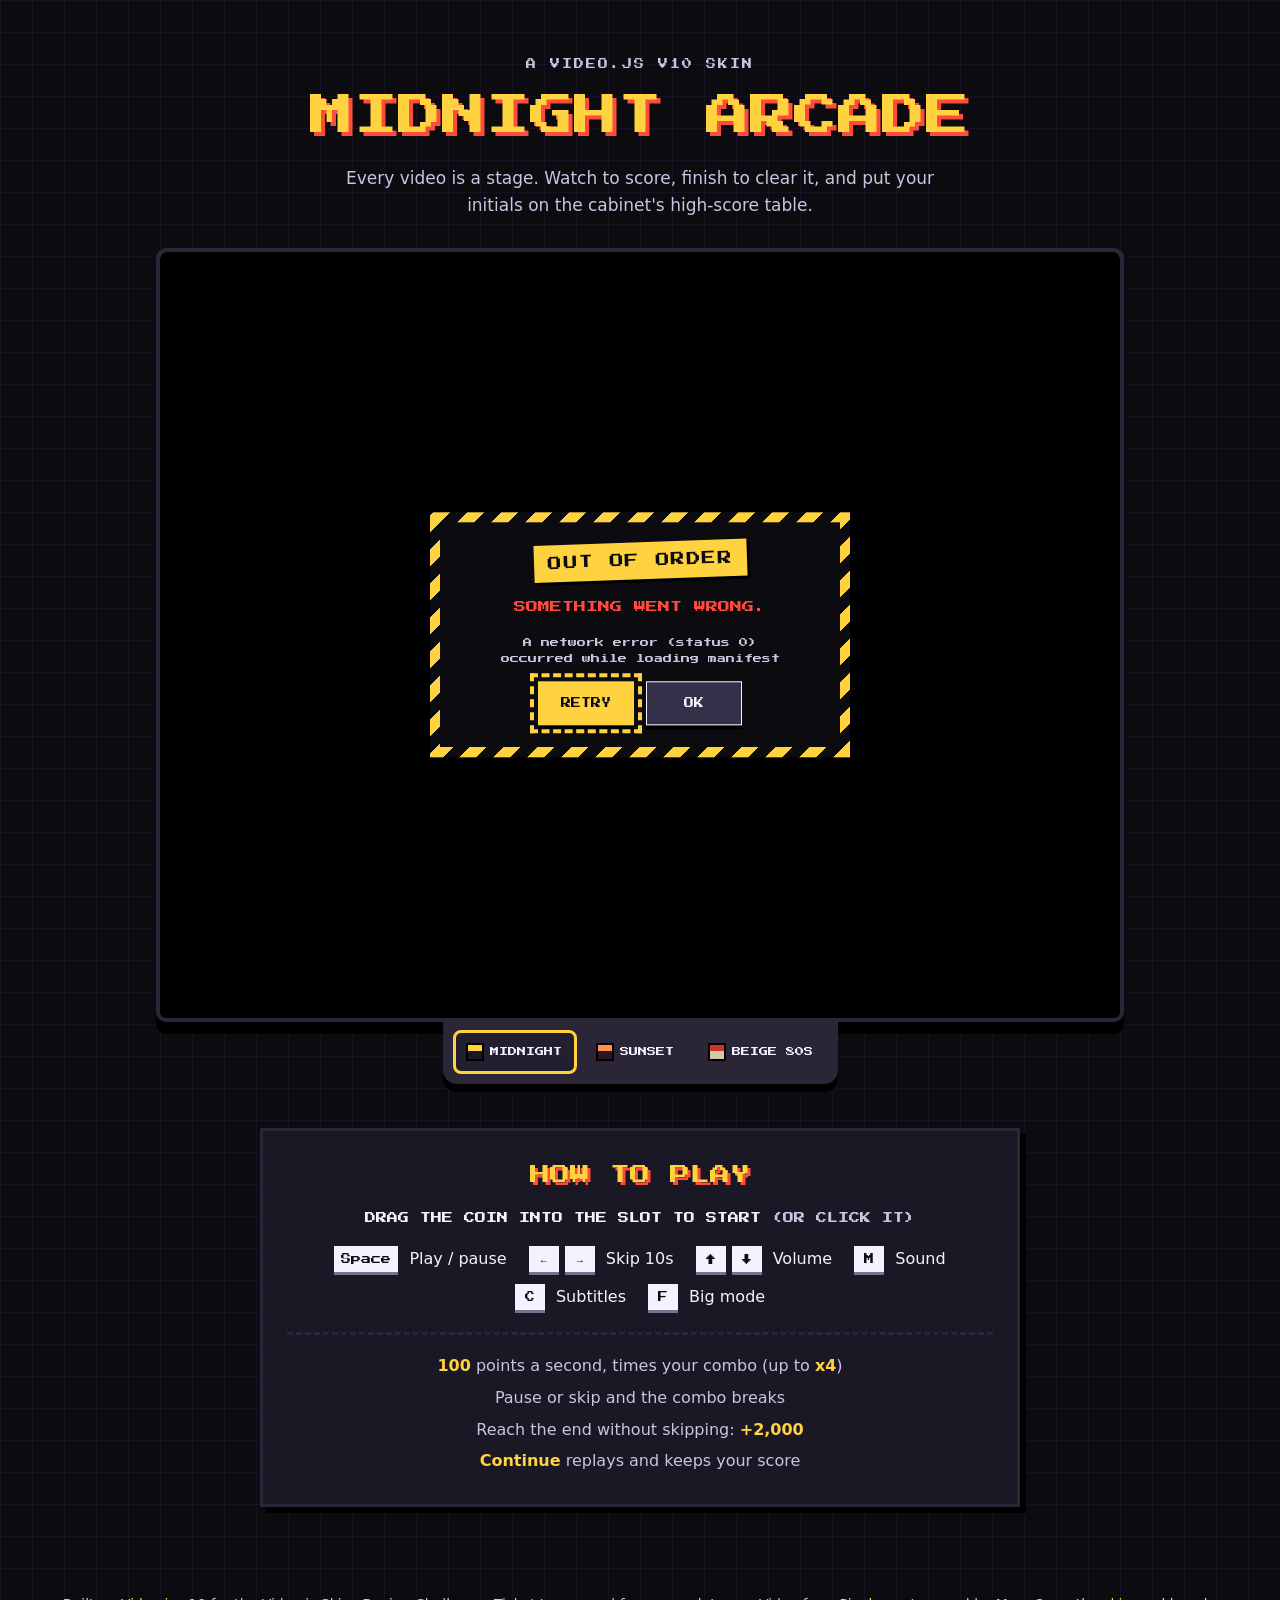
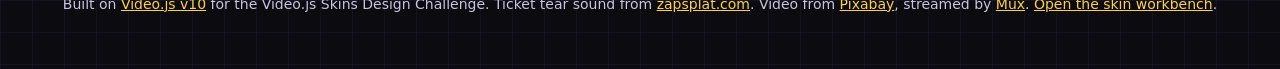
==== commit 256da6cf: "Rebuild site: Mux video, credits, share image, seek-back icon Co-Authored-By: Claude Opus 5.5 <norep" ====
--- a/index.html
+++ b/index.html
@@ -6,11 +6,20 @@
     <title>Midnight Arcade · a Video.js v10 skin</title>
     <meta name="description" content="Midnight Arcade: a Video.js v10 player skin built like a late-night arcade cabinet. Watch to score, finish to clear the stage, and put your initials on the high-score table." />
     <meta name="theme-color" content="#0c0b10" />
+    <meta property="og:type" content="website" />
+    <meta property="og:url" content="https://arcade-video-player.vercel.app/" />
+    <meta property="og:title" content="Midnight Arcade · a Video.js v10 skin" />
+    <meta property="og:description" content="A video player built like a late-night arcade cabinet. Watch to score, finish to clear the stage, and tear off your prize ticket." />
+    <meta property="og:image" content="https://arcade-video-player.vercel.app/og-image.png" />
+    <meta property="og:image:width" content="1200" />
+    <meta property="og:image:height" content="630" />
+    <meta property="og:image:alt" content="The Midnight Arcade player: a pixel arcade cabinet printing a prize ticket that reads 35 tickets." />
+    <meta name="twitter:card" content="summary_large_image" />
     <link rel="icon" href="data:image/svg+xml,%3Csvg xmlns='http://www.w3.org/2000/svg' viewBox='0 0 16 16' shape-rendering='crispEdges'%3E%3Crect width='16' height='16' fill='%230c0b10'/%3E%3Crect x='3' y='3' width='10' height='10' fill='%23ffd23f'/%3E%3Crect x='6' y='5' width='4' height='6' fill='%23b9840f'/%3E%3C/svg%3E" />
-    <script type="module" crossorigin src="./assets/index-Do5ImUD7.js"></script>
+    <script type="module" crossorigin src="./assets/index-Dsh0pwEk.js"></script>
     <link rel="modulepreload" crossorigin href="./assets/modulepreload-polyfill-P2Xu9kJm.js">
-    <link rel="modulepreload" crossorigin href="./assets/skin-B2MRZCPy.js">
-    <link rel="stylesheet" crossorigin href="./assets/skin-0Y90ivja.css">
+    <link rel="modulepreload" crossorigin href="./assets/skin-DW8CnLij.js">
+    <link rel="stylesheet" crossorigin href="./assets/skin-CR4BQXwS.css">
     <link rel="stylesheet" crossorigin href="./assets/index-YaMm_oAH.css">
   </head>
   <body>
@@ -49,7 +58,7 @@
       </section>
     </main>
     <footer class="site-footer">
-      <p>Built on <a href="https://videojs.org">Video.js v10</a> for the Video.js Skins Design Challenge. Ticket tear sound from <a href="https://www.zapsplat.com">zapsplat.com</a>. <span data-workbench-link><a href="./workbench.html">Open the skin workbench</a>.</span></p>
+      <p>Built on <a href="https://videojs.org">Video.js v10</a> for the Video.js Skins Design Challenge. Ticket tear sound from <a href="https://www.zapsplat.com">zapsplat.com</a>. Video from <a href="https://pixabay.com">Pixabay</a>, streamed by <a href="https://www.mux.com">Mux</a>. <span data-workbench-link><a href="./workbench.html">Open the skin workbench</a>.</span></p>
     </footer>
   </body>
 </html>
--- a/assets/skin-CR4BQXwS.css
+++ b/assets/skin-CR4BQXwS.css
@@ -0,0 +1 @@
+@layer base{@scope(.media-skin){:scope{text-align:start;text-transform:none;letter-spacing:normal;font-style:normal;font-weight:400}:scope,*,:before,:after{box-sizing:border-box;border:0 solid;margin:0;padding:0}button{font:inherit;color:inherit;text-transform:none;letter-spacing:inherit;appearance:none;background:0 0}img,svg,media-icon{max-width:100%;display:block}svg[fill=currentColor]{fill:currentColor}svg[fill=none]{fill:none}svg[stroke=currentColor]{stroke:currentColor}video{border-radius:inherit;object-fit:var(--media-object-fit,contain);object-position:var(--media-object-position,center);width:100%;max-width:100%;height:100%;display:block}media-icon>svg{width:100%;height:100%}media-tooltip-group,media-dialog,media-alert-dialog,media-error-dialog,media-controls{display:contents}[hidden][hidden]{display:none!important}}@media (prefers-reduced-motion:no-preference){.media-skin{interpolate-size:allow-keywords}}@supports not selector(:popover-open){:where(.media-skin) [popover]:not([data-open],[data-ending-style]){display:none!important}.media-skin:is([data-preset=audio],[data-preset=live-audio]){overflow:visible!important}}}@layer components{@scope(.media-skin){:scope{--media-caption-track-duration:var(--media-duration-controls);--media-caption-track-delay:25ms;--media-caption-track-y:calc(var(--media-spacing) * -3)}video::-webkit-media-text-track-container{z-index:20;scale:.98;translate:0 var(--media-caption-track-y);transition:translate var(--media-caption-track-duration) ease-out;transition-delay:var(--media-caption-track-delay);font-family:inherit}:scope[data-controls-visible]{--media-caption-track-y:var(--media-caption-controls-y)}:scope[data-theme=compat] video::-webkit-media-text-track-container{translate:none;scale:none;transform:translateY(var(--media-caption-track-y,0px)) scale(.98);transition-property:transform}@container media-root (width<42rem){:scope[data-theme=default][data-controls-visible] video{--media-caption-track-y:calc(var(--media-spacing) * -14)}:scope[data-theme=neutral][data-controls-visible] video{--media-caption-track-y:calc(var(--media-spacing) * -17)}}}@scope(.media-skin[data-theme=scaffold][data-preset=video]){.media-button{width:calc(var(--media-spacing) * 8);height:calc(var(--media-spacing) * 8);cursor:pointer;background-color:var(--media-background);color:inherit;border-radius:0;outline-style:none;flex-shrink:0;place-items:center;padding:0;display:grid;position:relative}@media (hover:hover){.media-button:hover{background-color:var(--media-button-highlight)}}.media-button:focus-visible{background-color:var(--media-button-highlight);outline-offset:2px;outline-width:2px;outline-style:solid;outline-color:var(--media-ring)}.media-button:disabled,.media-button[aria-disabled=true]{cursor:not-allowed;opacity:.4}.media-button[aria-expanded=true]{background-color:var(--media-button-highlight)}.media-button[data-hidden]{display:none}@media (forced-colors:active){.media-button{color:buttontext;forced-color-adjust:none;background-color:buttonface;border:1px solid buttontext}@media (hover:hover){.media-button:hover{color:highlighttext;background-color:highlight}}.media-button:focus-visible{color:highlighttext;background-color:highlight}.media-button[aria-disabled=true]{color:graytext;opacity:1}.media-button[aria-expanded=true]{color:highlighttext;background-color:highlight}}@media (pointer:coarse){.media-button:before{content:"";position:absolute;inset:-3px}}@media (prefers-reduced-transparency:reduce),(prefers-contrast:more){@media (hover:hover){.media-button:hover{background-color:var(--media-foreground);color:var(--media-background)}}.media-button:focus-visible,.media-button[aria-expanded=true]{background-color:var(--media-foreground);color:var(--media-background)}}}@scope(.media-skin[data-theme=scaffold][data-preset=video]){.media-dialog-backdrop{z-index:40;background-color:#000;position:absolute;inset:0}.media-dialog-backdrop:not([data-open]){display:none}.media-dialog-backdrop[data-scope=document]{position:fixed}.media-dialog-close{height:calc(var(--media-spacing) * 8);width:auto;padding-inline:calc(var(--media-spacing) * 3);border-style:solid;border-color:currentColor;justify-self:flex-end;border-style:solid!important;border-width:1px!important}.media-dialog-description{font-size:calc(var(--media-spacing) * 3.5)}.media-dialog-popup{z-index:50;max-height:calc(100% - var(--media-spacing) * 8);width:calc(100% - var(--media-spacing) * 8);max-width:calc(var(--media-spacing) * 80);gap:calc(var(--media-spacing) * 3);background-color:var(--media-popover);padding:calc(var(--media-spacing) * 5);color:var(--media-popover-foreground);border-radius:0;outline-style:none;display:grid;position:absolute;top:50%;left:50%;overflow:auto;transform:translate(-50%,-50%)}.media-dialog-popup:not([data-open]){display:none}.media-dialog-popup:focus-visible{outline-offset:-2px;outline-width:2px;outline-style:solid;outline-color:var(--media-ring)}.media-dialog-popup[data-scope=document]{max-height:calc(100dvh - var(--media-spacing) * 8);position:fixed}@media (forced-colors:active){.media-dialog-popup{border:1px solid canvastext}}@media (prefers-reduced-transparency:reduce),(prefers-contrast:more){.media-dialog-popup{border:1px solid}}.media-dialog-title{font-size:calc(var(--media-spacing) * 4.5);line-height:calc(var(--media-spacing) * 7)}}@scope(.media-skin[data-theme=scaffold][data-preset=video]){.media-indicator{pointer-events:none;align-items:center;gap:calc(var(--media-spacing) * 2);background-color:var(--media-background);padding-inline:calc(var(--media-spacing) * 2.5);padding-block:var(--media-spacing);border-radius:0;display:flex}@media (forced-colors:active){.media-indicator{color:canvastext;background-color:canvas;outline:1px solid canvastext}}@media (prefers-reduced-transparency:reduce),(prefers-contrast:more){.media-indicator{background-color:var(--media-background);outline:1px solid}}.media-indicator-group{pointer-events:none;z-index:20;grid-template-columns:repeat(3,minmax(0,1fr));place-items:center;display:grid;position:absolute;inset:0}@media (forced-colors:active){.media-indicator-group{z-index:40}}.media-status-indicator{margin-top:calc(var(--media-spacing) * 3);grid-row-start:1;grid-column-start:2;align-self:flex-start}@scope(.media-status-indicator){:scope[data-status=captions-off] .media-status-indicator-captions-off-icon,:scope[data-status=captions-on] .media-status-indicator-captions-on-icon,:scope[data-status=fullscreen] .media-status-indicator-fullscreen-enter-icon,:scope[data-status=exit-fullscreen] .media-status-indicator-fullscreen-exit-icon{display:block}}.media-status-indicator-icon{width:calc(var(--media-spacing) * 4.5);height:calc(var(--media-spacing) * 4.5);flex-shrink:0;display:none}@scope(.media-status-indicator){:scope[data-status=pip] .media-status-indicator-pip-enter-icon,:scope[data-status=exit-pip] .media-status-indicator-pip-exit-icon{display:block}}.media-volume-indicator{margin-top:calc(var(--media-spacing) * 3.5);grid-row-start:1;grid-column-start:2;align-self:flex-start}.media-volume-indicator-fill{align-items:center;gap:calc(var(--media-spacing) * 2);display:flex}.media-volume-indicator-fill:where(:is(:lang(ae),:lang(ar),:lang(arc),:lang(bcc),:lang(bqi),:lang(ckb),:lang(dv),:lang(fa),:lang(glk),:lang(he),:lang(ku),:lang(mzn),:lang(nqo),:lang(pnb),:lang(ps),:lang(sd),:lang(ug),:lang(ur),:lang(yi)),[dir=rtl],[dir=rtl] *){flex-direction:row-reverse}@scope(.media-volume-indicator){:scope[data-level=high] .media-volume-indicator-high-icon{display:block}}.media-volume-indicator-icon{width:calc(var(--media-spacing) * 4.5);height:calc(var(--media-spacing) * 4.5);flex-shrink:0;display:none}@scope(.media-volume-indicator){:scope[data-level=low] .media-volume-indicator-low-icon,:scope[data-level=off] .media-volume-indicator-off-icon{display:block}}.media-volume-indicator-value{font-variant-numeric:tabular-nums}}@scope(.media-skin[data-theme=scaffold][data-preset=video]){.media-seek-indicator{margin-inline:calc(var(--media-spacing) * 3);flex-direction:column;grid-row-start:1;grid-column-start:2;justify-content:center;gap:var(--media-spacing)!important}.media-seek-indicator[data-direction=backward]{grid-column-start:1;justify-self:flex-start}.media-seek-indicator[data-direction=forward],.media-seek-indicator:where(:is(:lang(ae),:lang(ar),:lang(arc),:lang(bcc),:lang(bqi),:lang(ckb),:lang(dv),:lang(fa),:lang(glk),:lang(he),:lang(ku),:lang(mzn),:lang(nqo),:lang(pnb),:lang(ps),:lang(sd),:lang(ug),:lang(ur),:lang(yi)),[dir=rtl],[dir=rtl] *)[data-direction=backward]{grid-column-start:3;justify-self:flex-end}.media-seek-indicator:where(:is(:lang(ae),:lang(ar),:lang(arc),:lang(bcc),:lang(bqi),:lang(ckb),:lang(dv),:lang(fa),:lang(glk),:lang(he),:lang(ku),:lang(mzn),:lang(nqo),:lang(pnb),:lang(ps),:lang(sd),:lang(ug),:lang(ur),:lang(yi)),[dir=rtl],[dir=rtl] *)[data-direction=forward]{grid-column-start:1;justify-self:flex-start}.media-seek-indicator-icon{width:calc(var(--media-spacing) * 4.5);height:calc(var(--media-spacing) * 4.5)}@scope(.media-seek-indicator){:scope[data-direction=backward] .media-seek-indicator-icon{transform:scaleX(-1)}}.media-seek-indicator-value{font-variant-numeric:tabular-nums}}@scope(.media-skin[data-theme=scaffold][data-preset=video]){.media-status-announcer{white-space:nowrap;clip:rect(0, 0, 0, 0);width:1px;height:1px;position:absolute;overflow:hidden}}@scope(.media-skin[data-theme=scaffold][data-preset=video]){.media-poster{width:100%;height:100%;position:absolute;inset:0}.media-poster:not([data-visible]){display:none}.media-poster-image{object-fit:var(--media-object-fit,contain);object-position:var(--media-object-position,center);width:100%;height:100%}}.media-poster>slot::slotted(img){object-fit:var(--media-object-fit,contain);object-position:var(--media-object-position,center);width:100%;display:block;height:100%!important}.media-poster>slot::slotted(img:not([src]):not([srcset])){visibility:hidden}:where(.media-skin[data-theme=scaffold][data-preset=video]) .media-poster{width:100%;height:100%;position:absolute;inset:0}:where(.media-skin[data-theme=scaffold][data-preset=video]) .media-poster:not([data-visible]){display:none}:where(.media-skin[data-theme=scaffold][data-preset=video]) .media-poster-image{object-fit:var(--media-object-fit,contain);object-position:var(--media-object-position,center);width:100%;height:100%}@scope(.media-skin[data-theme=scaffold][data-preset=video]){.media-buffering-indicator{pointer-events:none;place-items:center;display:grid;position:absolute;inset:0}.media-buffering-indicator:not([data-visible]){--media-spinner-animation:none;display:none}@media (prefers-reduced-motion:reduce){.media-buffering-indicator{--media-spinner-animation:none}}.media-buffering-indicator-backdrop{z-index:40}@scope(.media-buffering-indicator-controls){:scope:not([data-visible]) .media-buffering-indicator-backdrop{background-color:#0006}}@media (forced-colors:active){.media-buffering-indicator-backdrop{background-color:#0000!important}}.media-buffering-indicator-controls{display:contents}.media-buffering-indicator-spinner-icon{width:calc(var(--media-spacing) * 7);height:calc(var(--media-spacing) * 7)}}@scope(.media-skin[data-theme=scaffold][data-preset=video]){.media-popup{color:inherit;border-style:solid;border-width:0;margin:0;overflow:visible}.media-popup[data-ending-style]{transform:none}.media-popup[data-starting-style]{transform:translate(var(--media-popup-translate-x-distance,0), var(--media-popup-translate-y-distance,0))}.media-popup[data-side=bottom]{transform-origin:top;--media-popup-translate-y-distance:calc(var(--media-popup-translate-distance) * -1)}.media-popup[data-side=left]{transform-origin:100%;--media-popup-translate-x-distance:var(--media-popup-translate-distance)}.media-popup[data-side=right]{transform-origin:0;--media-popup-translate-x-distance:calc(var(--media-popup-translate-distance) * -1)}.media-popup[data-side=top]{transform-origin:bottom;--media-popup-translate-y-distance:var(--media-popup-translate-distance)}.media-popup:is([data-starting-style],[data-ending-style]){scale:var(--media-hidden-popup-scale) var(--media-hidden-popup-scale);opacity:0;filter:blur(var(--media-hidden-popup-blur))}.media-popup-safe-area:before{pointer-events:auto;content:"";position:absolute}.media-popup-safe-area[data-side=bottom]:before{content:"";height:var(--media-popup-side-offset);inset-inline:0;bottom:100%}.media-popup-safe-area[data-side=left]:before{content:"";width:var(--media-popup-side-offset);inset-block:0;left:100%}.media-popup-safe-area[data-side=right]:before{content:"";width:var(--media-popup-side-offset);inset-block:0;right:100%}.media-popup-safe-area[data-side=top]:before{content:"";height:var(--media-popup-side-offset);inset-inline:0;top:100%}.media-tooltip-popup{pointer-events:none;z-index:20;background-color:var(--media-popover);padding-inline:calc(var(--media-spacing) * 1.5);padding-block:calc(var(--media-spacing) * .5);white-space:nowrap;color:var(--media-popover-foreground);--media-popup-side-offset:var(--media-tooltip-side-offset);--media-tooltip-side-offset:calc(var(--media-spacing) * 9);border-radius:0;box-shadow:0 0 #0000,0 0 #0000,0 0 #0000,0 0 #0000,0 0 #0000}.media-tooltip-popup[data-open]{align-items:center;gap:var(--media-spacing);display:flex}@media (forced-colors:active){.media-tooltip-popup{outline-width:1px;outline-style:solid}}@media (prefers-reduced-transparency:reduce),(prefers-contrast:more){.media-tooltip-popup{outline-width:1px;outline-style:solid}}.media-tooltip-shortcut{text-align:center;min-width:1.5em;font-family:inherit;font-size:calc(var(--media-spacing) * 2.75);background-color:oklab(100% 0 5.96046e-8/.1);padding:.1em;line-height:1.25}}@scope(.media-skin[data-theme=scaffold][data-preset=video]){.media-button-icon{width:calc(var(--media-spacing) * 4.5);height:calc(var(--media-spacing) * 4.5);grid-row-start:1;grid-column-start:1}.media-seek-button-backward-icon{transform:scaleX(-1)}.media-seek-button-backward-label{left:-1px}.media-seek-button-content{display:grid;position:relative}.media-seek-button-forward-label{right:-1px}.media-seek-button-label{bottom:calc(var(--media-spacing) * -.75);font-size:calc(var(--media-spacing) * 2.25);font-variant-numeric:tabular-nums;position:absolute}}@scope(.media-skin[data-theme=scaffold][data-preset=video]){.media-menu-indicator{opacity:0;flex-shrink:0;margin-inline-start:auto;margin-inline-end:calc(var(--media-spacing) * -1)}@scope(.media-menu-radio-item){:scope[aria-checked=true] .media-menu-indicator{opacity:1}}.media-menu-radio-icon{width:calc(var(--media-spacing) * 4.5);height:calc(var(--media-spacing) * 4.5);opacity:.7;flex-shrink:0}.media-menu-radio-item{min-height:calc(var(--media-spacing) * 8);cursor:pointer;justify-content:space-between;align-items:center;gap:calc(var(--media-spacing) * 3);background-color:var(--media-background);width:100%;padding-inline:calc(var(--media-spacing) * 2);background-clip:padding-box;border-radius:0;flex-shrink:0;padding-block:0;display:flex}.media-menu-radio-item:focus-visible{outline-offset:-2px;outline:2px solid}.media-menu-radio-item[data-custom]{font-style:italic}.media-menu-radio-item[data-highlighted]{background-color:var(--media-button-highlight)}@media (forced-colors:active){.media-menu-radio-item[data-highlighted]{background-color:var(--media-accent);color:var(--media-accent-foreground)}}@media (prefers-reduced-transparency:reduce),(prefers-contrast:more){.media-menu-radio-item[data-highlighted]{background-color:var(--media-accent);color:var(--media-accent-foreground)}}}@scope(.media-skin[data-theme=scaffold][data-preset=video]){.media-menu-back-chevron{width:calc(var(--media-spacing) * 4);height:calc(var(--media-spacing) * 4);opacity:.7;flex-shrink:0;transform:rotate(180deg)}.media-menu-back-chevron:where(:is(:lang(ae),:lang(ar),:lang(arc),:lang(bcc),:lang(bqi),:lang(ckb),:lang(dv),:lang(fa),:lang(glk),:lang(he),:lang(ku),:lang(mzn),:lang(nqo),:lang(pnb),:lang(ps),:lang(sd),:lang(ug),:lang(ur),:lang(yi)),[dir=rtl],[dir=rtl] *){transform:none}.media-menu-back-item{min-height:calc(var(--media-spacing) * 8);cursor:pointer;align-items:center;gap:calc(var(--media-spacing) * 1.5);background-color:var(--media-background);width:100%;padding-inline:calc(var(--media-spacing) * 2);text-align:start;white-space:nowrap;background-clip:padding-box;border-radius:0;flex-shrink:0;padding-block:0;display:flex}.media-menu-back-item:focus-visible{outline-offset:-2px;outline:2px solid}.media-menu-back-item[data-highlighted]{background-color:var(--media-button-highlight)}@media (forced-colors:active){.media-menu-back-item[data-highlighted]{background-color:var(--media-accent);color:var(--media-accent-foreground)}}@media (prefers-reduced-transparency:reduce),(prefers-contrast:more){.media-menu-back-item[data-highlighted]{background-color:var(--media-accent);color:var(--media-accent-foreground)}}.media-menu-badge{background-color:var(--media-muted);padding-inline:calc(var(--media-spacing) * 1.5);font-size:calc(var(--media-spacing) * 2.75);border-radius:0}.media-menu-content{overscroll-behavior:none;max-height:100%;padding:calc(var(--media-spacing) * 2);clip-path:inset(0);outline-style:none;flex-direction:column;display:flex;position:absolute;overflow:auto;gap:calc(var(--media-spacing) * 2)!important}@media (forced-colors:active){.media-menu-content{outline-offset:2px;outline:2px solid #0000}}.media-menu-content:not([data-submenu]){inset-inline:0;top:0}.media-menu-content:not([data-submenu])[data-child-open]{clip-path:inset(0 0 0 100%);transform:translate(-100%)}.media-menu-content[data-submenu]{z-index:10;inset-inline:0;top:0}.media-menu-content:not([data-submenu])[data-child-open]:where(:is(:lang(ae),:lang(ar),:lang(arc),:lang(bcc),:lang(bqi),:lang(ckb),:lang(dv),:lang(fa),:lang(glk),:lang(he),:lang(ku),:lang(mzn),:lang(nqo),:lang(pnb),:lang(ps),:lang(sd),:lang(ug),:lang(ur),:lang(yi)),[dir=rtl],[dir=rtl] *){clip-path:inset(0 100% 0 0);transform:translate(100%)}.media-menu-forward-chevron{width:calc(var(--media-spacing) * 4);height:calc(var(--media-spacing) * 4);opacity:.7;flex-shrink:0}.media-menu-forward-chevron:where(:is(:lang(ae),:lang(ar),:lang(arc),:lang(bcc),:lang(bqi),:lang(ckb),:lang(dv),:lang(fa),:lang(glk),:lang(he),:lang(ku),:lang(mzn),:lang(nqo),:lang(pnb),:lang(ps),:lang(sd),:lang(ug),:lang(ur),:lang(yi)),[dir=rtl],[dir=rtl] *){transform:scaleX(-1)}.media-menu-hint{align-items:center;gap:var(--media-spacing);opacity:.7;min-width:0;margin-inline-start:auto;padding-inline-start:calc(var(--media-spacing) * 2);display:inline-flex}.media-menu-hint-label{max-width:calc(var(--media-spacing) * 24);text-overflow:ellipsis;white-space:nowrap;overflow:hidden}.media-menu-item{min-height:calc(var(--media-spacing) * 8);cursor:pointer;align-items:center;gap:calc(var(--media-spacing) * 1.5);background-color:var(--media-background);width:100%;padding-inline:calc(var(--media-spacing) * 2);text-align:start;white-space:nowrap;background-clip:padding-box;border-radius:0;flex-shrink:0;padding-block:0;display:flex}.media-menu-item:focus-visible{outline-offset:-2px;outline:2px solid}.media-menu-item[data-highlighted]{background-color:var(--media-button-highlight)}.media-menu-item[data-availability=unavailable],.media-menu-item[data-availability=unsupported]{display:none}@media (forced-colors:active){.media-menu-item[data-highlighted]{background-color:var(--media-accent);color:var(--media-accent-foreground)}}@media (prefers-reduced-transparency:reduce),(prefers-contrast:more){.media-menu-item[data-highlighted]{background-color:var(--media-accent);color:var(--media-accent-foreground)}}.media-menu-popup{z-index:20;height:var(--media-menu-height);max-height:min(var(--media-menu-available-height,calc(var(--media-spacing) * 56)), calc(var(--media-spacing) * 56));width:var(--media-menu-width);max-width:var(--media-menu-available-width);min-width:calc(var(--media-spacing) * 44);overscroll-behavior:none;background-color:var(--media-popover);color:var(--media-popover-foreground);--media-popover-side-offset:calc(var(--media-spacing) * 9);--media-popup-side-offset:var(--media-popover-side-offset);border-radius:0;margin:0;padding:0;box-shadow:0 0 #0000,0 0 #0000,0 0 #0000,0 0 #0000,0 0 #0000;overflow:hidden!important}@media (forced-colors:active){.media-menu-popup{outline-width:1px;outline-style:solid}}@media (prefers-reduced-transparency:reduce),(prefers-contrast:more){.media-menu-popup{outline-width:1px;outline-style:solid}}.media-menu-radio-group{gap:calc(var(--media-spacing) * 2);flex-direction:column;display:flex}.media-menu-separator{display:none}.media-menu-tier{font-size:calc(var(--media-spacing) * 2.75);opacity:.7;padding-inline-start:calc(var(--media-spacing) * .5);padding-top:1px;line-height:1}.media-menu-trigger-icon{width:calc(var(--media-spacing) * 4.5);height:calc(var(--media-spacing) * 4.5);opacity:.7;flex-shrink:0}}@scope(.media-skin[data-theme=scaffold][data-preset=video]){@container media-root (width<15rem){.media-settings-button{display:none}}.media-settings-button-label{clip-path:inset(50%);white-space:nowrap;border-width:0;width:1px;height:1px;margin:-1px;padding:0;position:absolute;overflow:hidden}}@scope(.media-skin[data-theme=scaffold][data-preset=video]){}@scope(.media-skin[data-theme=scaffold][data-preset=video]){.video-controls-slider-row{width:100%}}@scope(.media-skin[data-theme=scaffold][data-preset=video]){.media-slider-thumbnail{max-width:calc(var(--media-spacing) * 39);background-color:var(--media-background);border-radius:0;display:block;overflow:hidden}.media-slider-thumbnail-image{display:block}.media-time-slider{height:calc(var(--media-spacing) * 4);min-width:calc(var(--media-spacing) * 12);cursor:pointer;flex:1;align-items:center;display:flex;position:relative}.media-time-slider[data-disabled]{cursor:not-allowed;opacity:.4}@media (forced-colors:active){.media-time-slider[data-disabled]{color:graytext;opacity:1}}.media-time-slider-audio-buffer{background-color:#b3b3b3!important}.media-time-slider-audio-preview-meta{padding-block:calc(var(--media-spacing) * .5);color:var(--media-foreground);border-radius:0;width:auto!important;padding-inline:calc(var(--media-spacing) * 1.5)!important}@media (forced-colors:active){.media-time-slider-audio-preview-meta{outline-width:1px;outline-style:solid}}@media (prefers-reduced-transparency:reduce),(prefers-contrast:more){.media-time-slider-audio-preview-meta{outline-width:1px;outline-style:solid}}.media-time-slider-audio-track:before{content:"";background-color:var(--media-muted)!important}@media (forced-colors:active){.media-time-slider-audio-track:before{content:"";background-color:canvas!important}}.media-time-slider-buffer{inset-block:0;left:calc(var(--media-slider-chapter-start,0%) + var(--media-spacing) * var(--media-chapter-inset-start,0));right:max(calc(100% - var(--media-slider-buffer,0%)), calc(100% - var(--media-slider-chapter-end,100%) + var(--media-spacing) * var(--media-chapter-inset-end,0)));clip-path:inset(-1px 0);background-color:oklab(100% 0 5.96046e-8/.1);border-radius:0;position:absolute}@media (forced-colors:active){.media-time-slider-buffer{forced-color-adjust:none;background-image:repeating-linear-gradient(135deg,canvastext 0 1px,canvas 1px 3px);opacity:1!important}}.media-time-slider-chapter{--media-chapter-inset-end:.5;--media-chapter-inset-start:.5;clip-path:inset(0 calc(100% - var(--media-slider-chapter-end)) 0 var(--media-slider-chapter-start));align-items:center;display:flex;position:absolute;inset:0}.media-time-slider-chapter:first-of-type{--media-chapter-inset-start:0}.media-time-slider-chapter:last-of-type{--media-chapter-inset-end:0}.media-time-slider-chapter-title{text-overflow:ellipsis;white-space:nowrap;opacity:.7;min-width:0;overflow:hidden}.media-time-slider-chapter-title:empty{display:none}.media-time-slider-chapters{align-items:center;width:100%;height:100%;display:flex;position:relative}.media-time-slider-fill{inset-block:0;left:calc(var(--media-slider-chapter-start,0%) + var(--media-spacing) * var(--media-chapter-inset-start,0));right:max(calc(100% - var(--media-slider-fill,0%)), calc(100% - var(--media-slider-chapter-end,100%) + var(--media-spacing) * var(--media-chapter-inset-end,0)));clip-path:inset(-1px 0);background-color:var(--media-accent);border-radius:0;position:absolute}@scope(.media-time-slider){:scope[data-dragging] .media-time-slider-fill{left:calc(var(--media-slider-chapter-start,0%) + var(--media-spacing) * var(--media-chapter-inset-start,0));right:max(calc(100% - var(--media-slider-pointer,0%)), calc(100% - var(--media-slider-chapter-end,100%) + var(--media-spacing) * var(--media-chapter-inset-end,0)));clip-path:inset(-1px 0)}}@media (forced-colors:active){.media-time-slider-fill{forced-color-adjust:none;background-color:canvas;background-image:linear-gradient(highlight,highlight)}}.media-time-slider-preview{pointer-events:none;bottom:calc(100% + var(--media-spacing) * 3);max-width:calc(var(--media-spacing) * 39);transform-origin:bottom;justify-items:center;gap:var(--media-spacing);opacity:0;display:grid}@scope(.media-time-slider){:scope[data-disabled] .media-time-slider-preview{display:none}}@scope(.media-time-slider){:scope[data-dragging] .media-time-slider-preview,:scope[data-pointing] .media-time-slider-preview{opacity:1}}.media-time-slider-preview-label{align-items:center;gap:calc(var(--media-spacing) * 2);min-width:0;max-width:100%;display:flex}.media-time-slider-preview-meta{width:100%;min-width:0;padding-inline:calc(var(--media-spacing) * 2);padding-block:var(--media-spacing);justify-content:center;display:flex}.media-time-slider-thumb{left:var(--media-slider-fill,0%);width:calc(var(--media-spacing) * 3);height:calc(var(--media-spacing) * 3);border-style:solid;border-width:1px;border-color:var(--media-foreground);background-color:var(--media-foreground);border-radius:0;outline-style:none;position:absolute;transform:translate(-50%)}@scope(.media-time-slider){:scope[data-dragging] .media-time-slider-thumb{left:var(--media-slider-pointer)}}.media-time-slider-thumb:focus-visible{outline-offset:2px;outline:2px solid}@media (forced-colors:active){.media-time-slider-thumb{forced-color-adjust:none;background-color:highlight;border:1px solid canvastext}}.media-time-slider-track{isolation:isolate;height:calc(var(--media-spacing) * 1.5);border-radius:0;position:absolute;inset-inline:0}.media-time-slider-track:before{inset-block:0;left:calc(var(--media-slider-chapter-start) + var(--media-spacing) * var(--media-chapter-inset-start));right:calc(100% - var(--media-slider-chapter-end) + var(--media-spacing) * var(--media-chapter-inset-end));clip-path:inset(-1px);content:"";background-color:oklab(100% 0 5.96046e-8/.1);border-radius:0;position:absolute}@media (forced-colors:active){.media-time-slider-track{height:calc(var(--media-spacing) * 1.5)}.media-time-slider-track:before{content:"";forced-color-adjust:none;background-color:canvas;border:1px solid canvastext;opacity:1!important}}.media-time-slider-value{font-variant-numeric:tabular-nums;flex-shrink:0}}:where(.media-skin[data-theme=scaffold][data-preset=video]) .media-slider-thumbnail{max-width:calc(var(--media-spacing) * 39);background-color:var(--media-background);border-radius:0;display:block;overflow:hidden}:where(.media-skin[data-theme=scaffold][data-preset=video]) .media-slider-thumbnail-image{display:block}@scope(.media-skin[data-theme=scaffold][data-preset=video]){@container media-root (width<15rem){.media-captions-button{display:none}}:where(.media-captions-button)[data-active] .media-captions-button-off-icon,.media-captions-button-on-icon{display:none}@scope(.media-captions-button){:scope[data-active] .media-captions-button-on-icon{display:block}}}@scope(.media-skin[data-theme=scaffold][data-preset=video]){.media-live-button{align-items:center;gap:calc(var(--media-spacing) * 1.5);font-size:calc(var(--media-spacing) * 2.75);grid-auto-flow:column;width:auto!important;padding-inline:calc(var(--media-spacing) * 2.5)!important}.media-live-button-dot{width:calc(var(--media-spacing) * 2);height:calc(var(--media-spacing) * 2);opacity:.4;background-color:currentColor;border-radius:0;flex-shrink:0;display:inline-block}@scope(.media-live-button){:scope[data-live-edge] .media-live-button-dot{opacity:1;background-color:#f43f5e}}}@scope(.media-skin[data-theme=scaffold][data-preset=video]){.media-button-icon-base{width:calc(var(--media-spacing) * 4.5);height:calc(var(--media-spacing) * 4.5);grid-row-start:1;grid-column-start:1;display:none}.media-play-button-audio{display:inline-flex;position:relative}.media-play-button-buffering{z-index:20;background-color:var(--media-background)}@scope(.media-play-button){:scope[data-started]:not([data-paused]):not([data-ended]) .media-play-button-pause-icon,:scope:not([data-ended]):not([data-started]) .media-play-button-play-icon,:scope:not([data-ended])[data-paused] .media-play-button-play-icon,:scope[data-ended] .media-play-button-restart-icon{display:block}}}@scope(.media-skin[data-theme=scaffold][data-preset=video]){.media-mute-button-high-icon{display:none}@scope(.media-mute-button){:scope:not([data-muted]) .media-mute-button-high-icon{display:block}}.media-mute-button-off-icon{display:none}@scope(.media-mute-button){:scope[data-muted] .media-mute-button-off-icon{display:block}}}@scope(.media-skin[data-theme=scaffold][data-preset=video]){.media-volume-popover-popup{z-index:20;height:calc(var(--media-spacing) * 24);width:calc(var(--media-spacing) * 7);background-color:var(--media-popover);padding-inline:calc(var(--media-spacing) * 3.5);padding-block:calc(var(--media-spacing) * 2.5);color:var(--media-popover-foreground);--media-popover-side-offset:calc(var(--media-spacing) * 9);--media-popup-side-offset:var(--media-popover-side-offset);border-radius:0;box-shadow:0 0 #0000,0 0 #0000,0 0 #0000,0 0 #0000,0 0 #0000}@media (forced-colors:active){.media-volume-popover-popup{outline-width:1px;outline-style:solid}}@media (prefers-reduced-transparency:reduce),(prefers-contrast:more){.media-volume-popover-popup{outline-width:1px;outline-style:solid}}}@scope(.media-skin[data-theme=scaffold][data-preset=video]){.media-volume-slider{cursor:pointer;--media-accent:var(--media-accent-color,var(--media-popover-foreground));justify-content:center;width:100%;height:100%;display:flex;position:relative}.media-volume-slider[data-disabled]{cursor:not-allowed;opacity:.4}.media-volume-slider-fill{height:var(--media-slider-fill,0%);background-color:var(--media-accent);border-radius:0;width:100%;position:absolute;bottom:0;left:0}@media (forced-colors:active){.media-volume-slider-fill{forced-color-adjust:none;background-color:highlight}}.media-volume-slider-thumb{bottom:var(--media-slider-fill,0%);width:calc(var(--media-spacing) * 3);height:calc(var(--media-spacing) * 3);background-color:var(--media-popover-foreground);border-radius:0;position:absolute;left:50%;transform:translate(-50%,50%)}.media-volume-slider-thumb:focus-visible{outline-offset:2px;outline:2px solid}@media (forced-colors:active){.media-volume-slider-thumb{forced-color-adjust:none;background-color:highlight;border:1px solid canvastext}}.media-volume-slider-track{height:100%;width:var(--media-spacing);background-color:gray;border-radius:0;position:absolute;bottom:0;left:50%;overflow:hidden;transform:translate(-50%)}@media (forced-colors:active){.media-volume-slider-track{width:calc(var(--media-spacing) * 1.5);forced-color-adjust:none;background-color:canvas;border:1px solid canvastext}}}@scope(.media-skin[data-theme=scaffold][data-preset=video]){.video-controls-bottom{pointer-events:auto;gap:calc(var(--media-spacing) * 2);background-color:var(--media-background);padding:calc(var(--media-spacing) * 3);inset-inline:0;flex-direction:column;display:flex;position:absolute;bottom:0}@scope(.video-controls-content){:scope:not([data-visible]) .video-controls-bottom{pointer-events:none;opacity:0}}@media (forced-colors:active){.video-controls-bottom{background-color:canvas;border-radius:0}}@media (prefers-reduced-transparency:reduce),(prefers-contrast:more){.video-controls-bottom{background-color:var(--media-background);border-radius:0}}.video-controls-buffering{display:contents}.video-controls-center{pointer-events:auto;align-items:center;gap:calc(var(--media-spacing) * 2);display:flex;position:absolute;top:50%;left:50%;transform:translate(-50%,-50%)}@scope(.video-controls-content){:scope:not([data-visible]) .video-controls-center{pointer-events:none;opacity:0}}@scope(.video-controls-buffering){:scope[data-visible] .video-controls-center{display:none!important}}.video-controls-center:where(:is(:lang(ae),:lang(ar),:lang(arc),:lang(bcc),:lang(bqi),:lang(ckb),:lang(dv),:lang(fa),:lang(glk),:lang(he),:lang(ku),:lang(mzn),:lang(nqo),:lang(pnb),:lang(ps),:lang(sd),:lang(ug),:lang(ur),:lang(yi)),[dir=rtl],[dir=rtl] *){flex-direction:row-reverse}@media (forced-colors:active){.video-controls-center{background-color:#0000!important}}@media (prefers-reduced-transparency:reduce),(prefers-contrast:more){.video-controls-center{background-color:var(--media-background);padding-inline:calc(var(--media-spacing) * 2);border-radius:0}}.video-controls-center-button{background-color:var(--media-popover)!important;margin:0!important}@supports (color:color-mix(in lab, red, red)){.video-controls-center-button{background-color:color-mix(in oklab, var(--media-popover) 40%, transparent)!important}}@media (hover:hover){.video-controls-center-button:hover{background-color:var(--media-popover)!important}@supports (color:color-mix(in lab, red, red)){.video-controls-center-button:hover{background-color:color-mix(in oklab, var(--media-popover) 60%, transparent)!important}}}.video-controls-center-button:focus-visible{background-color:var(--media-popover)!important}@supports (color:color-mix(in lab, red, red)){.video-controls-center-button:focus-visible{background-color:color-mix(in oklab, var(--media-popover) 60%, transparent)!important}}.video-controls-center-button[aria-expanded=true]{background-color:var(--media-popover)!important}@supports (color:color-mix(in lab, red, red)){.video-controls-center-button[aria-expanded=true]{background-color:color-mix(in oklab, var(--media-popover) 60%, transparent)!important}}@media (forced-colors:active){.video-controls-center-button{background-color:buttonface!important}@media (hover:hover){.video-controls-center-button:hover{background-color:highlight!important}}.video-controls-center-button:focus-visible,.video-controls-center-button[aria-expanded=true]{background-color:highlight!important}}@media (prefers-reduced-transparency:reduce),(prefers-contrast:more){.video-controls-center-button{background-color:var(--media-background)!important}@media (hover:hover){.video-controls-center-button:hover{background-color:var(--media-foreground)!important}}.video-controls-center-button:focus-visible,.video-controls-center-button[aria-expanded=true]{background-color:var(--media-foreground)!important}}.video-controls-center-play{width:calc(var(--media-spacing) * 14.5)!important;height:calc(var(--media-spacing) * 14.5)!important}@container media-root (width<22.5rem){.video-controls-center-play{width:calc(var(--media-spacing) * 11)!important;height:calc(var(--media-spacing) * 11)!important}}.video-controls-center-play-icon{width:calc(var(--media-spacing) * 7)!important;height:calc(var(--media-spacing) * 7)!important}@container media-root (width<22.5rem){.video-controls-center-play-icon{width:calc(var(--media-spacing) * 5.5)!important;height:calc(var(--media-spacing) * 5.5)!important}}.video-controls-content{pointer-events:none;z-index:30;position:absolute;inset:0}.video-controls-group{align-items:center;gap:calc(var(--media-spacing) * 2);display:flex}.video-controls-group:where(:is(:lang(ae),:lang(ar),:lang(arc),:lang(bcc),:lang(bqi),:lang(ckb),:lang(dv),:lang(fa),:lang(glk),:lang(he),:lang(ku),:lang(mzn),:lang(nqo),:lang(pnb),:lang(ps),:lang(sd),:lang(ug),:lang(ur),:lang(yi)),[dir=rtl],[dir=rtl] *){flex-direction:row-reverse}.video-controls-row{justify-content:space-between;align-items:center;gap:calc(var(--media-spacing) * 2);display:flex}.video-controls-row:where(:is(:lang(ae),:lang(ar),:lang(arc),:lang(bcc),:lang(bqi),:lang(ckb),:lang(dv),:lang(fa),:lang(glk),:lang(he),:lang(ku),:lang(mzn),:lang(nqo),:lang(pnb),:lang(ps),:lang(sd),:lang(ug),:lang(ur),:lang(yi)),[dir=rtl],[dir=rtl] *){flex-direction:row-reverse}.video-controls-start{min-width:0}.video-controls-top{pointer-events:auto;justify-content:flex-end;align-items:center;gap:calc(var(--media-spacing) * 2);padding:calc(var(--media-spacing) * 3);inset-inline:0;display:flex;position:absolute;top:0}.video-controls-top:not([data-started]){visibility:var(--media-controls-before-start,hidden)}@scope(.video-controls-content){:scope:not([data-visible]) .video-controls-top{pointer-events:none;opacity:0}}.video-controls-top:where(:is(:lang(ae),:lang(ar),:lang(arc),:lang(bcc),:lang(bqi),:lang(ckb),:lang(dv),:lang(fa),:lang(glk),:lang(he),:lang(ku),:lang(mzn),:lang(nqo),:lang(pnb),:lang(ps),:lang(sd),:lang(ug),:lang(ur),:lang(yi)),[dir=rtl],[dir=rtl] *){flex-direction:row-reverse}@media (forced-colors:active){.video-controls-top{inset-inline:0;background-color:canvas;border-radius:0;justify-content:flex-end;top:0;border-radius:0!important}}@media (prefers-reduced-transparency:reduce),(prefers-contrast:more){.video-controls-top{background-color:var(--media-background);border-radius:0}}@scope(.video-controls-content){:scope:not([data-started]) .video-controls-video-bottom{visibility:var(--media-controls-before-start,hidden)}}@media (forced-colors:active){.video-controls-video-bottom{inset-inline:0;bottom:0;border-radius:0!important}}}@scope(.media-skin[data-theme=scaffold][data-preset=video]){.media-time-current-value{display:none}.media-time-current-value[data-unavailable]{opacity:.5}@container media-root (width>=20rem){.media-time-current-value{display:inline}}.media-time-duration-value{opacity:.7;display:none}.media-time-duration-value[data-unavailable]{opacity:.5}@container media-root (width>=20rem){.media-time-duration-value{display:inline}}.media-time-group{height:calc(var(--media-spacing) * 4);align-items:center;gap:var(--media-spacing);padding-inline:var(--media-spacing);font-variant-numeric:tabular-nums;flex-shrink:0;line-height:1;display:flex}.media-time-group:where(:is(:lang(ae),:lang(ar),:lang(arc),:lang(bcc),:lang(bqi),:lang(ckb),:lang(dv),:lang(fa),:lang(glk),:lang(he),:lang(ku),:lang(mzn),:lang(nqo),:lang(pnb),:lang(ps),:lang(sd),:lang(ug),:lang(ur),:lang(yi)),[dir=rtl],[dir=rtl] *){flex-direction:row-reverse}.media-time-separator{opacity:.7;display:none}.media-time-separator[data-unavailable]{opacity:.5}@container media-root (width>=20rem){.media-time-separator{display:inline}}.media-time-toggle{cursor:pointer;border-radius:0;outline-style:none}.media-time-toggle:focus-visible{outline-offset:2px;outline-width:2px;outline-style:solid;outline-color:var(--media-ring)}.media-time-toggle[data-disabled]{cursor:not-allowed;opacity:.4}@media (forced-colors:active){.media-time-toggle[data-disabled]{color:graytext;opacity:1}}@container media-root (width>=20rem){.media-time-toggle{display:none}}}@scope(.media-skin[data-theme=scaffold][data-preset=video]){.audio-controls-bottom{padding:calc(var(--media-spacing) * 3);position:static!important}.audio-controls-content{position:relative!important;inset:auto!important}}@scope(.media-skin[data-theme=scaffold][data-preset=video]){:where(.media-airplay-button)[data-airplay-state=connected] .media-airplay-button-enter-icon,.media-airplay-button-exit-icon{display:none}@scope(.media-airplay-button){:scope[data-airplay-state=connected] .media-airplay-button-exit-icon{display:block}}}@scope(.media-skin[data-theme=scaffold][data-preset=video]){.media-tooltip-screen-popup{--media-tooltip-side-offset:calc(var(--media-spacing) * 3)!important}}@scope(.media-skin[data-theme=scaffold][data-preset=video]){:where(.media-cast-button)[data-cast-state=connected] .media-cast-button-enter-icon,.media-cast-button-exit-icon{display:none}@scope(.media-cast-button){:scope[data-cast-state=connected] .media-cast-button-exit-icon{display:block}}.media-fullscreen-button-enter-icon{display:none}@scope(.media-fullscreen-button){:scope:not([data-fullscreen]) .media-fullscreen-button-enter-icon{display:block}}.media-fullscreen-button-exit-icon{display:none}@scope(.media-fullscreen-button){:scope[data-fullscreen] .media-fullscreen-button-exit-icon{display:block}}:where(.media-pip-button)[data-pip] .media-pip-button-enter-icon,.media-pip-button-exit-icon{display:none}@scope(.media-pip-button){:scope[data-pip] .media-pip-button-exit-icon{display:block}}}@scope(.media-skin[data-theme=scaffold][data-preset=video]){.media-title{pointer-events:none;text-overflow:ellipsis;white-space:nowrap;background-color:var(--media-background);min-width:0;padding-inline:calc(var(--media-spacing) * 2);font-size:calc(var(--media-spacing) * 4);color:var(--media-foreground);flex:1;overflow:hidden}.media-title:not([data-visible]){opacity:0}@media (forced-colors:active){.media-title{z-index:40;color:canvastext;background-color:#0000!important}}@media (prefers-reduced-transparency:reduce),(prefers-contrast:more){.media-title{background-color:var(--media-background)}}@container media-root (width<15rem){.media-title{display:none}}}@scope(.media-skin[data-theme=scaffold][data-preset=video]){.video-controls-backdrop{pointer-events:none;background-image:linear-gradient(#0006,#0000 40% 60%,#00000080);position:absolute;inset:0}.video-controls-backdrop:not([data-started]){visibility:var(--media-controls-before-start,hidden)}.video-controls-backdrop:not([data-visible]){display:none}@media (forced-colors:active){.video-controls-backdrop{background-image:none}}}@scope(.media-skin[data-theme=scaffold][data-preset=video]){.video-controls-center-seek{display:none;width:calc(var(--media-spacing) * 8)!important;height:calc(var(--media-spacing) * 8)!important}@scope(.video-controls-content){:scope:not([data-started]) .video-controls-center-seek{display:none!important}}@media (pointer:fine){.video-controls-center-seek{display:grid}}@container media-root (width<22.5rem){.video-controls-center-seek{display:none!important}}.video-controls-center-seek-icon{width:calc(var(--media-spacing) * 4.5);height:calc(var(--media-spacing) * 4.5)}}@scope(.media-skin[data-theme=scaffold][data-preset=video]){.media-container,:scope.media-container{border-radius:var(--media-video-border-radius);width:100%;min-width:0;height:100%;min-height:0;font-family:var(--media-font-family,inherit);font-size:calc(var(--media-spacing) * 3.25);color:var(--media-foreground);--spacing:var(--media-spacing);outline-style:none;display:block;position:relative;overflow:hidden;container:media-root/inline-size}.media-container:focus-visible,:scope.media-container:focus-visible{outline-offset:-2px;outline-width:2px;outline-style:solid;outline-color:var(--media-ring)}.media-video,:scope.media-video{background-color:#000}}.media-container>slot::slotted(video),:scope.media-container>slot::slotted(video){border-radius:inherit;object-fit:var(--media-object-fit,contain);object-position:var(--media-object-position,center);width:100%;max-width:100%;margin:0;display:block;height:100%!important}}@layer utilities;@layer base.theme{.media-skin{--media-background:#000;--media-foreground:#fff;--media-controls:#00000059;--media-controls-foreground:var(--media-foreground);--media-popover:#ffffff1a;--media-popover-foreground:var(--media-foreground);--media-primary:var(--media-accent-color,var(--media-default-accent-color));--media-primary-foreground:var(--media-accent-text-color,var(--media-default-accent-text-color));--media-accent:var(--media-accent-color,#ffffff1a);--media-accent-foreground:var(--media-accent-text-color,currentColor);--media-muted:#ffffff26;--media-muted-foreground:#ffffffa6;--media-border:#0000001a;--media-ring:#fff;--media-backdrop:#000;--media-live-color:#f9423d;--media-shadow-surface:0 1px 3px 0 #00000026, 0 1px 2px -1px #00000026;--media-shadow-surface-inset:inset 0 1px 0 0 #ffffff1a, inset 0 0 0 1px #ffffff0d;--media-shadow-thumb:0 0 0 1px #0000001a, 0 1px 3px 0 #00000059, 0 1px 2px -1px #00000059;--media-shadow-tooltip:0 0 0 1px var(--media-border), var(--media-shadow-surface);--media-shadow-separator:0 1px 0 0 #ffffff13;--media-shadow-current-color:oklch(from currentColor 0 0 0 / clamp(0, calc((l - .5) * .5), .15));--media-shadow-subtle-current-color:transparent;--media-text-shadow-dialog:0 1px 0 #00000040;--media-backdrop-filter-surface:blur(16px) saturate(125%);--media-backdrop-filter-indicator:blur(8px);--media-backdrop-filter-dialog:blur(16px) saturate(125%);--media-control-corner-shape:round;--media-control-radius:99px;--media-control-size:calc(var(--media-spacing) * 9);--media-controls-radius:var(--media-control-radius);--media-default-accent-color:#fff;--media-default-accent-text-color:#000;--media-duration-instant:50ms;--media-duration-fast:.1s;--media-duration:.15s;--media-duration-slow:.2s;--media-duration-slower:.25s;--media-duration-controls:.1s;--media-duration-dialog:.35s;--media-duration-indicator:var(--media-duration-slower);--media-duration-menu:.25s;--media-duration-slider:var(--media-duration-fast);--media-delay-dialog:.1s;--media-hidden-scale:.95;--media-hidden-blur:8px;--media-hidden-offset:calc(var(--media-spacing) * 1);--media-hidden-icon-scale:0;--media-hidden-indicator-scale:.9;--media-hidden-indicator-offset:-25%;--media-hidden-playback-scale:.85;--media-hidden-popup-scale:.95;--media-hidden-popup-blur:4px;--media-hidden-preview-scale:.8;--media-hidden-preview-offset:calc(var(--media-spacing) * 2);--media-hidden-seek-offset:60%;--media-menu-item-radius:calc(var(--media-spacing) * 2);--media-popover-boundary-offset:calc(var(--media-spacing) * 3);--media-popover-side-offset:calc(var(--media-spacing) * 3);--media-popup-radius:calc(var(--media-spacing) * 3);--media-popup-translate-distance:calc(var(--media-spacing) * 2);--media-tooltip-boundary-offset:var(--media-popover-boundary-offset);--media-tooltip-side-offset:var(--media-popover-side-offset);--media-dialog-radius:calc(var(--media-spacing) * 7);--media-dialog-width:calc(100% - var(--media-spacing) * 6);--media-dialog-max-width:calc(var(--media-spacing) * 72);--media-slider-preview-label-offset:calc(var(--media-spacing) * 10.5);--media-video-border-radius:var(--media-border-radius,28px);--media-scale:1;--media-scrollbar-thumb-color:#80808080;--media-spacing:calc(var(--media-scale-unit,16px) * var(--media-scale) / 4);scrollbar-color:var(--media-scrollbar-thumb-color) transparent;scrollbar-width:thin}@supports (color:color-mix(in oklab, red, red)){.media-skin{--media-accent:var(--media-accent-color,color-mix(in oklab, var(--media-default-accent-color) 10%, transparent));--media-muted-foreground:color-mix(in oklab, var(--media-foreground) 65%, transparent);--media-shadow-subtle-current-color:color-mix(in oklab, var(--media-shadow-current-color) 40%, transparent);--media-scrollbar-thumb-color:color-mix(in oklab, currentColor 30%, transparent)}}@supports (color:oklch(0 0 0)){.media-skin{--media-live-color:oklch(65% .22 27)}}@supports (color:contrast-color(red)){.media-skin{--media-primary-foreground:var(--media-accent-text-color,contrast-color(var(--media-primary)));--media-accent-foreground:var(--media-accent-text-color,contrast-color(var(--media-accent-color,var(--media-internal-accent-text-fallback,#000))))}}@supports (color:oklch(from red l c h)){.media-skin{--media-shadow-subtle-current-color:oklch(from var(--media-shadow-current-color) l c h / calc(alpha * .4))}}@supports (color:oklch(from currentColor l c h)){.media-skin{--media-scrollbar-thumb-color:oklch(from currentColor l c h / .3)}}.media-skin::-webkit-scrollbar-thumb{background:var(--media-scrollbar-thumb-color);border-radius:9999px}.media-skin:fullscreen{--media-object-fit:contain;--media-video-border-radius:0}@media (width>=1280px){.media-skin:fullscreen{--media-scale:1.25}}@media (width>=1536px){.media-skin:fullscreen{--media-scale:1.5}}@media (width>=1920px){.media-skin:fullscreen{--media-scale:1.75}}}@layer base.preset{.media-skin:is([data-preset=video],[data-preset=live-video]){--media-frame-border:var(--media-border-color,#0000001a);--media-controls-gradient-height:max(40%, calc(var(--media-spacing) * 40));--media-controls-bottom-gradient-height:max(50%, calc(var(--media-spacing) * 60));--media-caption-controls-y:calc(var(--media-spacing) * -16);--media-slider-preview-offset:calc(var(--media-spacing) * 9)}@supports (color:color-mix(in oklab, red, red)){.media-skin:is([data-preset=video],[data-preset=live-video]){--media-controls-gradient:linear-gradient(to top, color-mix(in oklab, var(--media-backdrop) 60%, transparent), color-mix(in oklab, var(--media-backdrop) 50.7%, transparent) 25%, color-mix(in oklab, var(--media-backdrop) 30%, transparent) 50%, color-mix(in oklab, var(--media-backdrop) 9.3%, transparent) 75%, transparent);--media-controls-top-gradient:linear-gradient(to bottom, color-mix(in oklab, var(--media-backdrop) 55%, transparent), color-mix(in oklab, var(--media-backdrop) 46.48%, transparent) 25%, color-mix(in oklab, var(--media-backdrop) 27.5%, transparent) 50%, color-mix(in oklab, var(--media-backdrop) 8.53%, transparent) 75%, transparent);--media-thumbnail-gradient:linear-gradient(to top, color-mix(in oklab, var(--media-backdrop) 50%, transparent), color-mix(in oklab, var(--media-backdrop) 10%, transparent), transparent)}.media-skin:is([data-preset=video],[data-preset=live-video])[data-theme=neutral]{--media-controls-gradient:linear-gradient(to top, color-mix(in oklab, var(--media-backdrop) 50%, transparent), color-mix(in oklab, var(--media-backdrop) 42.2%, transparent) 25%, color-mix(in oklab, var(--media-backdrop) 25%, transparent) 50%, color-mix(in oklab, var(--media-backdrop) 7.8%, transparent) 75%, transparent);--media-controls-top-gradient:linear-gradient(to bottom, color-mix(in oklab, var(--media-backdrop) 50%, transparent), color-mix(in oklab, var(--media-backdrop) 42.2%, transparent) 25%, color-mix(in oklab, var(--media-backdrop) 25%, transparent) 50%, color-mix(in oklab, var(--media-backdrop) 7.8%, transparent) 75%, transparent);--media-indicator-gradient:linear-gradient(to bottom, color-mix(in oklab, var(--media-backdrop) 35%, transparent), color-mix(in oklab, var(--media-backdrop) 20%, transparent) calc(var(--media-spacing) * 12), transparent)}}@supports (color:oklch(from red l c h)) and (background-image:linear-gradient(in oklab, red, red)){.media-skin:is([data-preset=video],[data-preset=live-video]){--media-controls-gradient:linear-gradient(to top in oklab, oklch(from var(--media-backdrop) l c h / .6), oklch(from var(--media-backdrop) l c h / .507) 25%, oklch(from var(--media-backdrop) l c h / .3) 50%, oklch(from var(--media-backdrop) l c h / .093) 75%, transparent);--media-controls-top-gradient:linear-gradient(to bottom in oklab, oklch(from var(--media-backdrop) l c h / .55), oklch(from var(--media-backdrop) l c h / .4647) 25%, oklch(from var(--media-backdrop) l c h / .275) 50%, oklch(from var(--media-backdrop) l c h / .0853) 75%, transparent)}}@supports (color:oklch(from red l c h)){.media-skin:is([data-preset=video],[data-preset=live-video]){--media-thumbnail-gradient:linear-gradient(to top, oklch(from var(--media-backdrop) l c h / .5), oklch(from var(--media-backdrop) l c h / .1), transparent)}}.media-skin:is([data-preset=video],[data-preset=live-video])[data-theme=neutral]{--media-frame-border:var(--media-border-color,#00000026);--media-controls-gradient-height:40%;--media-controls-bottom-gradient-height:max(40%, calc(var(--media-spacing) * 44));--media-caption-controls-y:calc(var(--media-spacing) * -14);--media-slider-preview-offset:calc(var(--media-spacing) * 11)}.media-skin:is([data-preset=video],[data-preset=live-video])[data-theme=compat]{--media-controls-gradient:linear-gradient(to top, #00000080, transparent 40% 60%, #0006);--media-caption-controls-y:calc(var(--media-spacing) * -18)}.media-skin:is([data-preset=video],[data-preset=live-video])[data-theme=scaffold]{--media-caption-controls-y:calc(var(--media-spacing) * -20)}@supports (color:oklch(from red l c h)) and (background-image:linear-gradient(in oklab, red, red)){.media-skin:is([data-preset=video],[data-preset=live-video])[data-theme=neutral]{--media-controls-gradient:linear-gradient(to top in oklab, oklch(from var(--media-backdrop) l c h / .5), oklch(from var(--media-backdrop) l c h / .422) 25%, oklch(from var(--media-backdrop) l c h / .25) 50%, oklch(from var(--media-backdrop) l c h / .078) 75%, transparent);--media-controls-top-gradient:linear-gradient(to bottom in oklab, oklch(from var(--media-backdrop) l c h / .5), oklch(from var(--media-backdrop) l c h / .422) 25%, oklch(from var(--media-backdrop) l c h / .25) 50%, oklch(from var(--media-backdrop) l c h / .078) 75%, transparent)}}@supports (color:oklch(from red l c h)){.media-skin:is([data-preset=video],[data-preset=live-video])[data-theme=neutral]{--media-indicator-gradient:linear-gradient(to bottom, oklch(from var(--media-backdrop) l c h / .35), oklch(from var(--media-backdrop) l c h / .2) calc(var(--media-spacing) * 12), transparent)}}@supports (color:light-dark(red, red)){.media-skin:is([data-preset=video],[data-preset=live-video]){--media-frame-border:var(--media-border-color,var(--lightningcss-light,#0000001a)var(--lightningcss-dark,#ffffff26))}.media-skin:is([data-preset=video],[data-preset=live-video])[data-theme=neutral]{--media-frame-border:var(--media-border-color,var(--lightningcss-light,#00000026)var(--lightningcss-dark,#ffffff26))}}.media-skin[data-theme=scaffold]{--media-background:transparent;--media-foreground:white;--media-accent:var(--media-accent-color,var(--media-default-accent-color));--media-accent-foreground:var(--media-accent-text-color,black);--media-primary:var(--media-accent);--media-primary-foreground:var(--media-accent-text-color,black);--media-muted:#404040;--media-popover:black;--media-popover-boundary-offset:calc(var(--media-spacing) * 3);--media-tooltip-boundary-offset:var(--media-popover-boundary-offset);--media-popover-foreground:white;--media-ring:var(--media-accent);--media-button-highlight:#fff3;--media-video-border-radius:var(--media-border-radius,0px);--media-control-radius:0px;--media-controls-radius:0px;--media-menu-item-radius:0px;--media-popup-radius:0px;--media-dialog-radius:0px;--media-scrollbar-thumb-color:gray;--media-shadow-surface:none;--media-shadow-surface-inset:none;--media-shadow-thumb:none;--media-backdrop-filter-surface:none;--media-backdrop-filter-indicator:none;--media-backdrop-filter-dialog:none}.media-skin[data-theme=scaffold][data-preset$=audio]{--media-foreground:black;--media-muted:#e5e5e5}@supports (color:light-dark(red, red)){.media-skin[data-theme=scaffold][data-preset$=audio]{--media-foreground:var(--lightningcss-light,#000)var(--lightningcss-dark,#fff);--media-muted:var(--lightningcss-light,#e5e5e5)var(--lightningcss-dark,#404040)}}@media (prefers-reduced-transparency:reduce),(prefers-contrast:more){.media-skin[data-theme=scaffold]:where([data-preset$=video]){--media-background:black}}@media (forced-colors:active){.media-skin[data-theme=scaffold]{--media-background:Canvas;--media-popover:Canvas;--media-popover-foreground:CanvasText;--media-foreground:CanvasText;--media-accent:Highlight;--media-primary:Highlight;--media-primary-foreground:HighlightText;--media-ring:Highlight}}}@layer base.preferences{@media (pointer:fine) and (prefers-reduced-motion:no-preference){.media-skin:not([data-controls-visible]){--media-duration-controls:.3s}}@media (pointer:coarse) and (prefers-reduced-motion:no-preference){.media-skin:not([data-controls-visible]){--media-duration-controls:.15s}}@media (prefers-reduced-motion:reduce){.media-skin{--media-duration-fast:var(--media-duration-instant);--media-duration:var(--media-duration-instant);--media-duration-slow:var(--media-duration-instant);--media-duration-slower:var(--media-duration-instant);--media-duration-controls:var(--media-duration-instant);--media-duration-dialog:var(--media-duration-instant);--media-duration-indicator:var(--media-duration-instant);--media-duration-menu:0s;--media-duration-slider:0s;--media-delay-dialog:0s;--media-hidden-scale:1;--media-hidden-blur:0px;--media-hidden-offset:0px;--media-hidden-icon-scale:1;--media-hidden-indicator-scale:1;--media-hidden-indicator-offset:0px;--media-hidden-playback-scale:1;--media-hidden-popup-scale:1;--media-hidden-popup-blur:0px;--media-hidden-preview-scale:1;--media-hidden-preview-offset:0px;--media-hidden-seek-offset:0px;--media-popup-translate-distance:0px;--media-spinner-animation:none;--media-icon-airplay-fill-animation:none;--media-icon-airplay-triangle-animation:none}}@media (prefers-reduced-transparency:reduce),(prefers-contrast:more){.media-skin{--media-popover:var(--media-background);--media-scrollbar-thumb-color:currentColor;--media-backdrop-filter-surface:none;--media-backdrop-filter-indicator:none;--media-backdrop-filter-dialog:none;--media-shadow-surface-inset:inset 0 1px 0 0 #ffffff40, inset 0 0 0 1px #ffffff20;scrollbar-width:auto}@supports (color:color-mix(in oklab, red, red)){.media-skin{--media-scrollbar-thumb-color:color-mix(in oklab, currentColor 80%, transparent)}}@supports (color:oklch(from currentColor l c h)){.media-skin{--media-scrollbar-thumb-color:oklch(from currentColor l c h / .8)}}}@media (forced-colors:active){.media-skin{--media-border:CanvasText;--media-frame-border:CanvasText;--media-popover:Canvas;--media-popover-foreground:CanvasText;--media-ring:CanvasText;--media-shadow-surface-inset:inset 0 1px 0 0 CanvasText, inset 0 0 0 1px CanvasText}}}@property --media-slider-fill{syntax:"<percentage>";inherits:true;initial-value:0%}@property --media-slider-buffer{syntax:"<percentage>";inherits:true;initial-value:0%}@font-face{font-family:"Press Start 2P";font-style:normal;font-display:swap;font-weight:400;src:url(./press-start-2p-cyrillic-ext-400-normal-CIYZrvmP.woff2)format("woff2"),url([data-uri])format("woff");unicode-range:U+460-52F,U+1C80-1C8A,U+20B4,U+2DE0-2DFF,U+A640-A69F,U+FE2E-FE2F}@font-face{font-family:"Press Start 2P";font-style:normal;font-display:swap;font-weight:400;src:url(./press-start-2p-cyrillic-400-normal-DBn7fddJ.woff2)format("woff2"),url([data-uri])format("woff");unicode-range:U+301,U+400-45F,U+490-491,U+4B0-4B1,U+2116}@font-face{font-family:"Press Start 2P";font-style:normal;font-display:swap;font-weight:400;src:url(./press-start-2p-greek-400-normal-DQfalijU.woff2)format("woff2"),url([data-uri])format("woff");unicode-range:U+370-377,U+37A-37F,U+384-38A,U+38C,U+38E-3A1,U+3A3-3FF}@font-face{font-family:"Press Start 2P";font-style:normal;font-display:swap;font-weight:400;src:url(./press-start-2p-latin-ext-400-normal-DpfYvR5A.woff2)format("woff2"),url(./press-start-2p-latin-ext-400-normal-DBgyq7ky.woff)format("woff");unicode-range:U+100-2BA,U+2BD-2C5,U+2C7-2CC,U+2CE-2D7,U+2DD-2FF,U+304,U+308,U+329,U+1D00-1DBF,U+1E00-1E9F,U+1EF2-1EFF,U+2020,U+20A0-20AB,U+20AD-20C0,U+2113,U+2C60-2C7F,U+A720-A7FF}@font-face{font-family:"Press Start 2P";font-style:normal;font-display:swap;font-weight:400;src:url(./press-start-2p-latin-400-normal-_wFEWmAB.woff2)format("woff2"),url(./press-start-2p-latin-400-normal-KLytu4cr.woff)format("woff");unicode-range:U+??,U+131,U+152-153,U+2BB-2BC,U+2C6,U+2DA,U+2DC,U+304,U+308,U+329,U+2000-206F,U+20AC,U+2122,U+2191,U+2193,U+2212,U+2215,U+FEFF,U+FFFD}.media-skin.arcade{--arc-cabinet:#0c0b10;--arc-deck:#1a1824;--arc-lip:#2a2638;--arc-well:#050408;--arc-yellow:#ffd23f;--arc-yellow-dark:#b9840f;--arc-red:#ff4b3e;--arc-blue:#3fa7ff;--arc-purple:#9b6bff;--arc-text:#f5f2ff;--arc-muted:#c9c4e0;--arc-ink:#0c0b10;--arc-ring:#ffd23f;--arc-screen:#0c0b10;--arc-popup:#1a1824;--arc-ink-dark:#0c0b10;--arc-deck-text:var(--arc-text);--arc-deck-muted:var(--arc-muted);--arc-deck-ring:var(--arc-ring);--arc-frame:var(--arc-text);--arc-off:#3a3550;--arc-btn-dark:#34304a;--arc-btn-dark-ink:var(--arc-text);--arc-marquee:var(--arc-yellow);--arc-marquee-edge:var(--arc-yellow-dark);--arc-marquee-ink:var(--arc-ink);--arc-marquee-shadow:var(--arc-red);--arc-bulb-a:#fff7d1;--arc-bulb-b:#e0a91c;--arc-font:"Press Start 2P", ui-monospace, "SFMono-Regular", Menlo, Consolas, monospace;--arc-btn:48px;--arc-btn-xl:56px;--arc-press:4px;--arc-step:steps(2, jump-none);--media-font-family:var(--arc-font);--media-accent-color:var(--arc-yellow);--media-accent-text-color:var(--arc-ink);--media-ring:var(--arc-ring);--media-popover:var(--arc-deck);--media-popover-foreground:var(--arc-text);--media-controls-before-start:visible;--media-object-fit:contain;background:var(--arc-cabinet);color:var(--arc-text);font-family:var(--arc-font);box-shadow:0 0 0 4px var(--arc-lip), 0 12px 0 4px #000;font-variant-numeric:tabular-nums;border-radius:6px;flex-direction:column;font-size:10px;line-height:1.5;display:flex!important}.media-skin.arcade:focus-visible{outline:4px dashed var(--arc-ring);outline-offset:8px}.media-skin.arcade:fullscreen{box-shadow:none;border-radius:0}.media-skin.arcade>:is(video,mux-video,hls-video,hlsjs-video,native-hls-video,dash-video,shaka-video){aspect-ratio:16/9;background:#000;flex:auto;width:100%;min-height:0;position:relative;height:auto!important;display:block!important}:is(.media-skin.arcade:fullscreen>:is(video,mux-video,hls-video,hlsjs-video,native-hls-video,dash-video,shaka-video),.media-skin.arcade[style*=height]>:is(video,mux-video,hls-video,hlsjs-video,native-hls-video,dash-video,shaka-video)){aspect-ratio:auto;flex-basis:0}.media-skin.arcade .arcade-screen-layer{inset:auto 0!important;top:var(--arcade-screen-top,0px)!important;bottom:var(--arcade-screen-bottom,0px)!important;height:auto!important;position:absolute!important}.media-skin.arcade .arcade-marquee{background:var(--arc-marquee);border-bottom:6px solid var(--arc-marquee-edge);-webkit-user-select:none;user-select:none;flex:none;place-items:center;height:clamp(44px,9cqi,72px);display:grid;position:relative;overflow:hidden}.media-skin.arcade .arcade-marquee:before,.media-skin.arcade .arcade-marquee:after{content:"";background-image:radial-gradient(circle at 6px 4px, var(--arc-bulb-a) 0 2.5px, transparent 3px), radial-gradient(circle at 18px 4px, var(--arc-bulb-b) 0 2.5px, transparent 3px);height:8px;animation:arcade-chase .9s var(--arc-step) infinite;background-size:24px 8px;position:absolute;inset-inline:0}.media-skin.arcade .arcade-marquee:before{top:3px}.media-skin.arcade .arcade-marquee:after{animation-direction:reverse;bottom:3px}@keyframes arcade-chase{to{background-position-x:12px}}.media-skin.arcade .arcade-marquee-title{letter-spacing:.12em;text-transform:uppercase;color:var(--arc-marquee-ink);text-shadow:3px 3px 0 var(--arc-marquee-shadow);white-space:nowrap;font-size:clamp(11px,2.6cqi,22px)}.media-skin.arcade .arcade-marquee-bulbs{display:none}.media-skin.arcade:fullscreen .arcade-marquee{display:none}.media-skin.arcade .arcade-glass{z-index:5;pointer-events:none;background:repeating-linear-gradient(#00000029 0 1px,#0000 1px 3px);box-shadow:inset 0 0 0 3px #000,inset 0 0 70px #0000008c}@media (prefers-reduced-transparency:reduce),(prefers-contrast:more){.media-skin.arcade .arcade-glass{background:0 0}}.media-skin.arcade .media-poster{z-index:4}.media-skin.arcade .arcade-deck-host{z-index:30;flex:none;pointer-events:auto!important;opacity:1!important;visibility:visible!important;position:relative!important;inset:auto!important}.media-skin.arcade .arcade-deck{background:var(--arc-deck);border-top:6px solid var(--arc-lip);flex-direction:column;gap:12px;padding:12px 16px 14px;display:flex;box-shadow:inset 0 2px #ffffff0f}.media-skin.arcade .arcade-stage{align-items:center;gap:12px;display:flex}.media-skin.arcade .arcade-stage-label,.media-skin.arcade .arcade-readout-label{letter-spacing:.08em;text-transform:uppercase;color:var(--arc-deck-muted);flex:none;font-size:9px}.media-skin.arcade .arcade-row{justify-content:space-between;align-items:flex-start;gap:12px;display:flex}.media-skin.arcade .arcade-cluster{align-items:flex-start;gap:12px;display:flex}.media-skin.arcade .arcade-key{flex-direction:column;align-items:center;gap:8px;display:flex}.media-skin.arcade .arcade-key-label{letter-spacing:.06em;text-transform:uppercase;color:var(--arc-deck-muted);white-space:nowrap;font-size:8px}.media-skin.arcade .arcade-key-label-play>span{display:none}:is(.media-skin.arcade .arcade-key:has(.media-play-button[data-paused]:not([data-ended])) .arcade-when-paused,.media-skin.arcade .arcade-key:has(.media-play-button:not([data-paused]):not([data-ended])) .arcade-when-playing,.media-skin.arcade .arcade-key:has(.media-play-button[data-ended]) .arcade-when-ended){display:inline}.media-skin.arcade .media-button.arcade-btn{--btn-face:var(--arc-btn-dark);--btn-ink:var(--arc-btn-dark-ink);width:var(--arc-btn);height:var(--arc-btn);background-color:var(--btn-face);color:var(--btn-ink);box-shadow:inset 0 -5px 0 #00000047, inset 0 3px 0 #ffffff59, 0 var(--arc-press) 0 #000;touch-action:manipulation;border-radius:50%;transition-property:transform,box-shadow,filter;transition-duration:60ms}.media-skin.arcade .arcade-btn-red{--btn-face:var(--arc-red);--btn-ink:var(--arc-ink)}.media-skin.arcade .arcade-btn-yellow{--btn-face:var(--arc-yellow);--btn-ink:var(--arc-ink)}.media-skin.arcade .arcade-btn-blue{--btn-face:var(--arc-blue);--btn-ink:var(--arc-ink)}.media-skin.arcade .arcade-btn-purple{--btn-face:var(--arc-purple);--btn-ink:var(--arc-ink)}.media-skin.arcade .arcade-btn-dark{--btn-face:var(--arc-btn-dark);--btn-ink:var(--arc-btn-dark-ink)}.media-skin.arcade .media-button.arcade-btn-xl{width:var(--arc-btn-xl);height:var(--arc-btn-xl)}@media (hover:hover){.media-skin.arcade .media-button.arcade-btn:hover{background-color:var(--btn-face);filter:brightness(1.12)}}.media-skin.arcade .media-button.arcade-btn:active,.media-skin.arcade .media-button.arcade-btn[aria-expanded=true]{background-color:var(--btn-face);transform:translateY(calc(var(--arc-press) - 1px));box-shadow:inset 0 -2px #00000047,inset 0 2px #ffffff40,0 1px #000}.media-skin.arcade .media-button.arcade-btn:focus-visible{background-color:var(--btn-face);outline:4px dashed var(--arc-deck-ring);outline-offset:5px}.media-skin.arcade .arcade-btn .media-button-icon,.media-skin.arcade .arcade-btn .media-button-icon-base{grid-area:1/1;width:22px;height:22px}.media-skin.arcade .arcade-btn-xl .media-button-icon-base{width:26px;height:26px}.media-skin.arcade .media-seek-button-backward-icon{transform:none}.media-skin.arcade .media-seek-button-content{display:grid}.media-skin.arcade .media-mute-button .media-button-icon{display:none}.media-skin.arcade .media-mute-button[data-muted] .media-mute-button-off-icon,.media-skin.arcade .media-mute-button[data-volume-level=off] .media-mute-button-off-icon,.media-skin.arcade .media-mute-button:not([data-muted])[data-volume-level=low] .media-mute-button-low-icon,.media-skin.arcade .media-mute-button:not([data-muted]):is([data-volume-level=medium],[data-volume-level=high]) .media-mute-button-high-icon{display:block}.media-skin.arcade .media-settings-button-label{clip-path:inset(50%);white-space:nowrap;width:1px;height:1px;position:absolute;overflow:hidden}.media-skin.arcade .arcade-time-slider{min-width:0;height:34px}.media-skin.arcade .arcade-time-slider:after{content:"";inset-inline:-3px;border:3px solid var(--arc-frame);pointer-events:none;z-index:1;background-image:repeating-linear-gradient(90deg,#0000 0 calc(10% - 2px),#f5f2ff8c calc(10% - 2px) 10%);background-position:0 0;background-repeat:no-repeat;background-size:100% 4px;height:22px;position:absolute;top:50%;translate:0 -50%}.media-skin.arcade .media-time-slider-track{height:16px}.media-skin.arcade .media-time-slider-track:before{background-color:var(--arc-well)}.media-skin.arcade .media-time-slider-buffer{background-color:var(--arc-off)}.media-skin.arcade .media-time-slider-fill{background-color:var(--arc-yellow);box-shadow:inset 0 -4px #00000040}.media-skin.arcade .media-time-slider-chapter{--media-chapter-inset-end:.75;--media-chapter-inset-start:.75}.media-skin.arcade .media-time-slider-thumb{z-index:2;background-color:var(--arc-frame);border:3px solid var(--arc-ink-dark);width:12px;height:30px;box-shadow:0 0 0 2px var(--arc-frame)}.media-skin.arcade .media-time-slider-thumb:focus-visible,.media-skin.arcade .media-time-slider:focus-visible,.media-skin.arcade .media-volume-slider:focus-visible,.media-skin.arcade .media-volume-slider-thumb:focus-visible{outline:4px dashed var(--arc-deck-ring);outline-offset:4px}.media-skin.arcade .media-time-slider-preview{bottom:calc(100% + 14px)}.media-skin.arcade .media-slider-thumbnail{border:3px solid var(--arc-text);background:#000}.media-skin.arcade .media-time-slider-preview-meta{background:var(--arc-screen);border:3px solid var(--arc-text);color:var(--arc-yellow);padding:6px 8px;font-size:9px;box-shadow:4px 4px #000}.media-skin.arcade .media-time-slider-chapter-title{color:var(--arc-text);opacity:1}.media-skin.arcade .arcade-readout{flex-direction:column;flex-shrink:0;align-items:center;gap:8px;margin-inline:auto;display:flex}.media-skin.arcade .arcade-time{height:auto;min-height:calc(1em + 22px);color:var(--arc-yellow);background:var(--arc-well);box-shadow:inset 0 0 0 3px var(--arc-lip), inset 0 4px 0 3px #000;white-space:nowrap;font-variant-numeric:tabular-nums;flex:none;justify-content:center;align-items:center;gap:6px;padding:12px 12px 10px;font-size:12px;line-height:1;display:flex}.media-skin.arcade .arcade-time .media-time-separator{color:var(--arc-muted);opacity:.8}.media-skin.arcade .arcade-time :is(.media-time-current-value,.media-time-duration-value,.media-time-separator){line-height:1;display:inline-block}.media-skin.arcade .arcade-volume{height:var(--arc-btn);align-items:center;display:flex}.media-skin.arcade .media-poster-image:not([src]),.media-skin.arcade .media-poster-image[src=""],:is(.media-skin.arcade .arcade-key:has(>.media-button[data-hidden]),.media-skin.arcade .arcade-key:has(>.media-button[hidden])){display:none}.media-skin.arcade .arcade-volume-slider{cursor:pointer;align-items:center;width:92px;height:48px;display:flex;position:relative}.media-skin.arcade .arcade-volume-track{inset-inline:0;background:repeating-linear-gradient(to right, var(--arc-off) 0 14px, transparent 14px 19.5px);background-size:97.5px 100%;border-radius:0;width:auto;height:14px;position:absolute;top:calc(50% - 7px);transform:translate(0,0)}.media-skin.arcade .arcade-volume-fill{inset-block:0;width:var(--media-slider-fill,0%);background:repeating-linear-gradient(to right, var(--arc-yellow) 0 14px, transparent 14px 19.5px);background-size:97.5px 100%;border-radius:0;position:absolute;left:0;right:auto;transform:translate(0,0)}.media-skin.arcade .arcade-volume-fill:before{display:none}.media-skin.arcade .arcade-volume-thumb{top:calc(50% - 13px);left:calc(var(--media-slider-fill,0%) - 4px);background:var(--arc-frame);border:2px solid var(--arc-ink-dark);width:8px;height:26px;box-shadow:none;border-radius:0;position:absolute;transform:none}.media-skin.arcade .media-tooltip-popup{background:var(--arc-popup);color:var(--arc-text);border:2px solid var(--arc-text);text-transform:uppercase;border-radius:0;padding:6px 8px;font-size:8px;box-shadow:3px 3px #000}.media-skin.arcade .media-tooltip-shortcut{background:var(--arc-yellow);color:var(--arc-ink);border-radius:0;padding:2px 4px;font-size:8px}.media-skin.arcade .media-menu-popup{background:var(--arc-popup);color:var(--arc-text);border:3px solid var(--arc-text);border-radius:0;min-width:220px;font-size:9px;box-shadow:6px 6px #000}.media-skin.arcade .media-menu-item,.media-skin.arcade .media-menu-radio-item{text-transform:uppercase;border-radius:0;gap:10px;min-height:40px;padding-inline:12px}.media-skin.arcade .media-menu-item:is(:hover,:focus-visible,[data-highlighted]),.media-skin.arcade .media-menu-radio-item:is(:hover,:focus-visible,[data-highlighted]){background:var(--arc-yellow);color:var(--arc-ink);outline:none}.media-skin.arcade .media-menu-hint-label,.media-skin.arcade .media-menu-badge,.media-skin.arcade .media-menu-tier{color:inherit;opacity:.8}.media-skin.arcade .media-menu-trigger-icon,.media-skin.arcade .media-menu-forward-chevron,.media-skin.arcade .media-menu-back-chevron,.media-skin.arcade .media-menu-radio-icon{width:16px;height:16px}.media-skin.arcade .media-menu-back-chevron{scale:-1 1}.media-skin.arcade .media-menu-separator{background:var(--arc-lip);height:3px}.media-skin.arcade .media-indicator-group{z-index:25;pointer-events:none}.media-skin.arcade .media-indicator{background:var(--arc-screen);color:var(--arc-yellow);border:3px solid var(--arc-text);border-radius:0;font-size:10px;box-shadow:4px 4px #000}.media-skin.arcade .media-buffering-indicator-controls{z-index:22;pointer-events:none;place-items:center;display:grid}.media-skin.arcade .arcade-loading{background:var(--arc-screen);border:3px solid var(--arc-text);color:var(--arc-yellow);text-transform:uppercase;align-items:center;gap:10px;padding:10px 14px;font-size:10px;display:flex;box-shadow:4px 4px #000}.media-skin.arcade .arcade-loading:not([data-visible]){display:none}.media-skin.arcade .arcade-loading-icon{width:18px;height:18px;animation:.8s steps(4,end) infinite arcade-spin}@keyframes arcade-spin{to{rotate:360deg}}.media-skin.arcade .media-dialog-popup{background:var(--arc-popup);color:var(--arc-text);border:3px solid var(--arc-text);border-radius:0;font-size:10px;box-shadow:6px 6px #000}.media-skin.arcade .media-dialog-title{color:var(--arc-red);text-transform:uppercase;font-size:12px}.media-skin.arcade .media-dialog-close{background:var(--arc-yellow);color:var(--arc-ink);text-transform:uppercase;box-shadow:0 4px #000;border:0!important}.media-skin.arcade .media-dialog-close:focus-visible{outline:4px dashed var(--arc-ring);outline-offset:4px}.media-skin.arcade .arcade-machine{z-index:20;pointer-events:none;display:block;overflow:hidden;container:arcade-screen/size}.media-skin.arcade .am-hud{color:var(--arc-text);letter-spacing:.05em;background:#0c0b10d9;justify-content:space-between;gap:12px;padding:10px 14px;font-size:10px;transition:opacity .2s;display:flex;position:absolute;inset:0 0 auto}.media-skin.arcade .am-hud b{margin-inline-end:6px;font-weight:400}.media-skin.arcade .am-1up{color:var(--arc-red);animation:arcade-blink 1s var(--arc-step) infinite}.media-skin.arcade .am-hi{color:var(--arc-yellow)}.media-skin.arcade .arcade-machine:is([data-phase=attract],[data-phase=clear]) .am-hud,.media-skin.arcade:not([data-controls-visible]) .arcade-machine[data-phase=playing] .am-hud{opacity:0}@keyframes arcade-blink{50%{opacity:0}}.media-skin.arcade .am-blink{animation:arcade-blink 1s var(--arc-step) infinite}.media-skin.arcade .am-panel{text-align:center;pointer-events:auto;text-transform:uppercase;background:#0c0b10e6;flex-direction:column;justify-content:center;align-items:center;gap:14px;padding:16px;display:none;position:absolute;inset:0;overflow:auto}.media-skin.arcade .arcade-machine[data-phase=attract] .am-attract,.media-skin.arcade .arcade-machine[data-phase=clear] .am-clear{display:flex}.media-skin.arcade .am-kicker{color:var(--arc-muted);letter-spacing:.2em;font-size:9px}.media-skin.arcade .am-insert{color:var(--arc-yellow);text-shadow:3px 3px 0 var(--arc-red);font-size:clamp(14px,4.4cqi,28px)}.media-skin.arcade .am-btn{font:inherit;text-transform:uppercase;background:var(--arc-red);min-height:48px;color:var(--arc-ink);cursor:pointer;border:0;border-radius:0;padding:0 22px;font-size:12px;transition:transform 60ms,box-shadow 60ms;box-shadow:inset 0 -5px #00000040,0 5px #000}.media-skin.arcade .am-btn:active{transform:translateY(4px);box-shadow:inset 0 -2px #00000040,0 1px #000}.media-skin.arcade .am-btn:focus-visible,.media-skin.arcade .am-letter-input:focus-visible,.media-skin.arcade .am-title:focus-visible{outline:4px dashed var(--arc-ring);outline-offset:5px}@media (hover:hover){.media-skin.arcade .am-btn:hover{filter:brightness(1.12)}}.media-skin.arcade .am-btn-enter,.media-skin.arcade .am-btn-again{background:var(--arc-yellow)}.media-skin.arcade .am-coin-op{align-items:center;gap:22px;padding:6px 0;display:flex}.media-skin.arcade .am-coin{z-index:2;width:64px;height:64px;font:inherit;cursor:grab;touch-action:none;-webkit-user-select:none;user-select:none;-webkit-touch-callout:none;-webkit-tap-highlight-color:transparent;filter:drop-shadow(0 4px #000);animation:arcade-coin-bob 1.2s var(--arc-step) infinite;background:0 0;border:0;border-radius:0;place-items:center;padding:0;display:grid;position:relative}.media-skin.arcade .am-coin-art{pointer-events:none;width:100%;height:100%;display:block}@media (hover:hover){.media-skin.arcade .am-coin:hover{filter:brightness(1.1)}}.media-skin.arcade .am-coin:focus-visible{outline:4px dashed var(--arc-ring);outline-offset:6px}.media-skin.arcade .arcade-machine[data-dragging] .am-coin{cursor:grabbing;filter:drop-shadow(0 10px #0000008c);animation:none}@keyframes arcade-coin-bob{50%{transform:translateY(-4px)}}.media-skin.arcade .am-coin-arrow{border-block:10px solid #0000;border-inline-start:14px solid var(--arc-red);width:0;height:0;animation:arcade-blink 1s var(--arc-step) infinite}.media-skin.arcade .am-slot{place-items:center;display:grid}.media-skin.arcade .am-slot-plate{background:#2a2638;place-items:center;width:50px;height:66px;transition:box-shadow .12s;display:grid;box-shadow:inset 0 0 0 3px #4a4466,0 4px #000}.media-skin.arcade .am-slot-mouth{width:8px;height:36px;box-shadow:0 0 0 3px var(--arc-red);background:#000;transition:box-shadow .12s}.media-skin.arcade .arcade-machine[data-coin-near] .am-slot-plate{box-shadow:inset 0 0 0 3px var(--arc-yellow), 0 4px 0 #000, 0 0 0 4px #ffd23f59}.media-skin.arcade .arcade-machine[data-coin-near] .am-slot-mouth{box-shadow:0 0 0 3px var(--arc-yellow)}.media-skin.arcade .am-coin-hint{color:var(--arc-muted);margin:0;font-size:9px;line-height:1.8}.media-skin.arcade .am-hint-touch{display:none}@media (pointer:coarse){.media-skin.arcade .am-hint-fine{display:none}.media-skin.arcade .am-hint-touch{display:inline}}.media-skin.arcade .arcade-machine[data-coin] .am-coin{pointer-events:none;animation:.44s cubic-bezier(.5,0,.9,.5) forwards arcade-coin-in}@keyframes arcade-coin-in{0%{translate:var(--from-x,0px) var(--from-y,0px);opacity:1;scale:1}65%{translate:var(--to-x,0px) var(--to-y,0px);opacity:1;scale:.9}to{translate:var(--to-x,0px) var(--to-y,0px);opacity:0;scale:.12 .85}}.media-skin.arcade .arcade-machine[data-coin] .am-slot-mouth{box-shadow:0 0 0 3px var(--arc-yellow)}.media-skin.arcade .arcade-machine[data-coin] .am-attract{animation:.26s .42s forwards arcade-fade-out;display:flex}@keyframes arcade-fade-out{to{opacity:0}}.media-skin.arcade .am-crt{pointer-events:none;display:none;position:absolute;inset:0}.media-skin.arcade .arcade-machine[data-crt=on] .am-crt{display:block}.media-skin.arcade .am-crt:before,.media-skin.arcade .am-crt:after{content:"";background:#000;height:50%;animation:.56s cubic-bezier(.2,.8,.2,1) forwards arcade-crt-open;position:absolute;inset-inline:0}.media-skin.arcade .am-crt:before{transform-origin:top;top:0}.media-skin.arcade .am-crt:after{transform-origin:bottom;bottom:0}.media-skin.arcade .am-crt-line{z-index:1;inset-inline:0;background:#f5f2ff;height:4px;animation:.56s ease-out forwards arcade-crt-line;position:absolute;top:calc(50% - 2px);box-shadow:0 0 12px 2px #f5f2ffcc}@keyframes arcade-crt-open{0%,30%{transform:scaleY(1)}to{transform:scaleY(0)}}@keyframes arcade-crt-line{0%{opacity:1;clip-path:inset(0 50%)}30%{opacity:1;clip-path:inset(0)}to{opacity:0;clip-path:inset(0)}}.media-skin.arcade .am-fx{z-index:3;pointer-events:none;position:absolute;inset:0;overflow:hidden}.media-skin.arcade .am-fx-coin{width:var(--size,40px);height:var(--size,40px);opacity:0;filter:drop-shadow(0 3px #000);animation:1.3s cubic-bezier(.2,.7,.4,1) forwards arcade-coin-pop;position:absolute;bottom:-48px}.media-skin.arcade .am-fx-coin .am-coin-art{animation:.64s steps(4,end) infinite arcade-coin-spin}@keyframes arcade-coin-pop{0%{opacity:1;translate:0}45%{opacity:1;translate:calc(var(--drift) * .55) var(--rise)}to{opacity:0;translate:var(--drift) calc(var(--rise) * .35)}}@keyframes arcade-coin-spin{0%,to{scale:1}25%{scale:.7 1}50%{scale:.35 1}75%{scale:.7 1}}.media-skin.arcade .am-fx-points{color:var(--arc-yellow);text-shadow:2px 2px 0 var(--arc-red);background:#0c0b10d9;padding:8px 10px;font-size:16px;animation:1.3s ease-out forwards arcade-points;position:absolute;bottom:14px;left:14px;box-shadow:3px 3px #000}@keyframes arcade-points{0%{opacity:0;translate:0 8px}15%,70%{opacity:1;translate:0 -10px}to{opacity:0;translate:0 -24px}}.media-skin.arcade .am-pause{pointer-events:none;place-items:center;display:none;position:absolute;inset:0}.media-skin.arcade .arcade-machine[data-phase=paused] .am-pause{display:grid}.media-skin.arcade .am-pause-card{text-transform:uppercase;color:var(--arc-yellow);background:var(--arc-screen);border:3px solid var(--arc-text);letter-spacing:.1em;padding:12px 18px;font-size:clamp(12px,3cqi,20px);box-shadow:5px 5px #000}.media-skin.arcade .am-table-wrap{justify-items:center;gap:8px;display:grid}.media-skin.arcade .am-table-title{color:var(--arc-muted);letter-spacing:.15em;font-size:9px}.media-skin.arcade .am-table{gap:6px;margin:0;padding:0;font-size:10px;list-style:none;display:grid}.media-skin.arcade .am-row{text-align:start;color:var(--arc-text);grid-template-columns:4ch 4ch 7ch;gap:2ch;display:grid}.media-skin.arcade .am-row:first-child{color:var(--arc-yellow)}.media-skin.arcade .am-score{text-align:end}.media-skin.arcade .am-row-new{color:var(--arc-ink-dark);background:var(--arc-yellow);outline:4px solid var(--arc-yellow);animation:arcade-blink .6s var(--arc-step) 6}.media-skin.arcade .am-title{color:var(--arc-yellow);text-shadow:3px 3px 0 var(--arc-red);margin:0;font-size:clamp(14px,4.4cqi,28px);font-weight:400}.media-skin.arcade .am-tally{gap:8px;min-width:min(340px,90%);margin:0;font-size:10px;display:grid}.media-skin.arcade .am-tally-row{justify-content:space-between;gap:16px;display:flex}.media-skin.arcade .am-tally dd{color:var(--arc-yellow);margin:0}.media-skin.arcade .am-tally-total{border-top:3px dashed var(--arc-lip);padding-top:8px;font-size:12px}.media-skin.arcade .am-initials,.media-skin.arcade .am-results{justify-items:center;gap:12px;display:grid}.media-skin.arcade .am-initials[hidden],.media-skin.arcade .am-results[hidden]{display:none}.media-skin.arcade .am-new-high{color:var(--arc-red);font-size:12px}.media-skin.arcade .am-initials-help{color:var(--arc-muted);max-width:40ch;font-size:9px;line-height:1.8}.media-skin.arcade .am-letters{gap:14px;display:flex}.media-skin.arcade .am-letter{justify-items:center;gap:6px;display:grid}.media-skin.arcade .am-nudge{font:inherit;width:44px;height:28px;color:var(--arc-text);background:var(--arc-lip);cursor:pointer;border:0;font-size:10px}.media-skin.arcade .am-letter-input{width:44px;height:52px;font:inherit;text-align:center;text-transform:uppercase;color:var(--arc-yellow);background:var(--arc-well);border:3px solid var(--arc-text);caret-color:#0000;border-radius:0;font-size:22px}.media-skin.arcade .am-continue{color:var(--arc-text);font-size:12px}.media-skin.arcade .am-continue-hint{color:var(--arc-muted);margin:0;font-size:8px;line-height:1.8}.media-skin.arcade .arcade-machine[data-game-over] .am-btn-again,.media-skin.arcade .arcade-machine[data-game-over] .am-continue-hint{visibility:hidden}.media-skin.arcade .am-tally-row[hidden]{display:none}.media-skin.arcade .am-count,.media-skin.arcade .arcade-machine[data-game-over] .am-continue{color:var(--arc-red)}.media-skin.arcade .am-live{clip-path:inset(50%);white-space:nowrap;width:1px;height:1px;position:absolute;overflow:hidden}@container arcade-screen (height<300px){.media-skin.arcade .am-attract .am-table-wrap,.media-skin.arcade .am-kicker{display:none}.media-skin.arcade .am-panel{gap:10px;padding:10px}.media-skin.arcade .am-clear .am-table-wrap{display:none}}@container arcade-screen (height<200px){.media-skin.arcade .am-panel{gap:6px;padding:6px}.media-skin.arcade .am-insert{font-size:12px}.media-skin.arcade .am-coin-op{gap:14px;padding:0}.media-skin.arcade .am-coin{width:48px;height:48px}.media-skin.arcade .am-slot-plate{width:42px;height:56px}.media-skin.arcade .am-coin-hint,.media-skin.arcade .am-tally-row:not(.am-tally-total),.media-skin.arcade .am-initials-help,.media-skin.arcade .am-nudge{display:none}}@container media-root (width<640px){.media-skin.arcade .arcade-hide-small,.media-skin.arcade .arcade-key-label,.media-skin.arcade .arcade-readout-label,.media-skin.arcade .arcade-stage-label{display:none!important}.media-skin.arcade{--arc-btn-xl:52px}.media-skin.arcade .arcade-deck{gap:8px;padding:10px 12px 14px}.media-skin.arcade .arcade-row,.media-skin.arcade .arcade-cluster{align-items:center;gap:8px}.media-skin.arcade .arcade-readout{margin-inline:0}.media-skin.arcade .arcade-time{padding:11px 8px 9px;font-size:10px}.media-skin.arcade .am-hud{padding:8px 10px;font-size:8px}}@container media-root (width<400px){.media-skin.arcade .arcade-hide-tiny{display:none!important}.media-skin.arcade .arcade-time{gap:4px;padding:11px 6px 9px;font-size:8px}.media-skin.arcade .arcade-row,.media-skin.arcade .arcade-cluster{gap:6px}}@media (prefers-reduced-motion:reduce){.media-skin.arcade .arcade-marquee:before,.media-skin.arcade .arcade-marquee:after,.media-skin.arcade .am-1up,.media-skin.arcade .am-blink,.media-skin.arcade .am-row-new,.media-skin.arcade .arcade-loading-icon{animation:none}.media-skin.arcade .media-button.arcade-btn,.media-skin.arcade .am-btn,.media-skin.arcade .am-hud{transition:none}.media-skin.arcade .am-coin,.media-skin.arcade .am-coin-arrow,.media-skin.arcade .arcade-machine[data-coin] .am-coin,.media-skin.arcade .arcade-machine[data-crt=on] .am-crt,.media-skin.arcade .am-crt:before,.media-skin.arcade .am-crt:after,.media-skin.arcade .am-crt-line,.media-skin.arcade .arcade-machine[data-coin] .am-attract{animation:none}.media-skin.arcade .am-fx-points{animation:1.3s step-end forwards arcade-points-calm}}@media (forced-colors:active){.media-skin.arcade .media-button.arcade-btn{border:2px solid buttontext}}@keyframes arcade-points-calm{0%{opacity:1}to{opacity:0}}.media-skin.arcade .am-letter-input::selection{color:var(--arc-ink);background:var(--arc-yellow)}.media-skin.arcade .am-combo{color:var(--arc-ink-dark);background:var(--arc-muted);margin-inline-start:8px;padding:2px 5px;display:inline-block}.media-skin.arcade .am-combo[data-level="1"]{color:var(--arc-muted);box-shadow:inset 0 0 0 2px var(--arc-muted);background:0 0}.media-skin.arcade .am-combo[data-level="2"]{background:var(--arc-blue)}.media-skin.arcade .am-combo[data-level="3"]{background:var(--arc-purple)}.media-skin.arcade .am-combo[data-level="4"]{background:var(--arc-red)}.media-skin.arcade .am-fx-combo{text-transform:uppercase;white-space:nowrap;color:var(--arc-yellow);text-shadow:2px 2px 0 var(--arc-red);background:#0c0b10e0;padding:8px 12px;font-size:clamp(12px,3.2cqi,22px);animation:1.3s steps(6,end) forwards arcade-combo-pop;position:absolute;top:22%;left:50%;translate:-50%;box-shadow:4px 4px #000}.media-skin.arcade .am-fx-combo-break{color:var(--arc-muted);text-shadow:none;font-size:clamp(10px,2cqi,14px)}@keyframes arcade-combo-pop{0%{opacity:0;scale:.6}15%,75%{opacity:1;scale:1}to{opacity:0;scale:1}}@media (prefers-reduced-motion:reduce){.media-skin.arcade .am-fx-combo{animation:1.3s step-end forwards arcade-points-calm}}.media-skin.arcade .arcade-sfx-item[data-sfx=off] .arcade-sfx-state{opacity:1;color:var(--arc-red)}.media-skin.arcade .arcade-sfx-item:is(:hover,:focus-visible,[data-highlighted])[data-sfx=off] .arcade-sfx-state{color:inherit}.media-skin.arcade{--media-caption-track-y:0px;--media-caption-controls-y:0px}.media-skin.arcade .media-dialog-popup.arcade-out-of-order{text-align:center;background:var(--arc-screen);background-image:linear-gradient(var(--arc-screen), var(--arc-screen)), repeating-linear-gradient(-45deg, var(--arc-yellow) 0 12px, #0c0b10 12px 24px);background-origin:padding-box,border-box;background-clip:padding-box,border-box;border:0;outline:8px solid #0000;justify-items:center;gap:14px;max-width:min(420px,100% - 24px);padding:26px 22px 22px;box-shadow:0 0 0 8px #0000,6px 6px #000;border:10px solid #0000!important}.media-skin.arcade .arcade-out-of-order .media-dialog-title,.media-skin.arcade .arcade-out-of-order .media-dialog-description{overflow-wrap:anywhere}.media-skin.arcade .arcade-ooo-sign{letter-spacing:.1em;text-transform:uppercase;color:#0c0b10;background:var(--arc-yellow);margin:-6px 0 0;padding:8px 14px;font-size:14px;rotate:-2deg;box-shadow:3px 3px #000}.media-skin.arcade .media-dialog-description{color:var(--arc-muted);max-width:34ch;font-size:9px;line-height:1.8}.media-skin.arcade .arcade-ooo-actions{justify-content:center;gap:12px;display:flex}.media-skin.arcade .arcade-retry,.media-skin.arcade .media-dialog-close{text-transform:uppercase;cursor:pointer;border-radius:0;width:auto;min-width:96px;height:44px;padding-inline:16px;font-size:10px;box-shadow:0 4px #000;border:0!important}.media-skin.arcade .arcade-retry{background:var(--arc-yellow);color:#0c0b10}.media-skin.arcade .media-dialog-close{color:var(--arc-text);background:#34304a;justify-self:auto}.media-skin.arcade .arcade-retry:focus-visible,.media-skin.arcade .media-dialog-close:focus-visible{outline:4px dashed var(--arc-ring);outline-offset:4px}.media-skin.arcade[data-arcade-theme=sunset]{--arc-cabinet:#1c0f17;--arc-deck:#2b1622;--arc-lip:#4a2236;--arc-well:#0f070b;--arc-yellow:#ffb547;--arc-yellow-dark:#b5621d;--arc-red:#ff5c7a;--arc-blue:#5ec8ff;--arc-purple:#c58bff;--arc-ring:#ffb547;--arc-text:#fff1e8;--arc-muted:#ecc9cf;--arc-off:#5a2a40;--arc-btn-dark:#4a2236;--arc-marquee:#ff8f4a;--arc-marquee-edge:#b5521d;--arc-marquee-ink:#1c0f17;--arc-marquee-shadow:#c2245d;--arc-bulb-a:#fff0d9;--arc-bulb-b:#c9541c;--arc-popup:#24121c}.media-skin.arcade[data-arcade-theme=beige]{--arc-cabinet:#e8dcc0;--arc-deck:#d6c8a6;--arc-lip:#b4a37b;--arc-well:#1c1812;--arc-yellow:#f2c230;--arc-yellow-dark:#9a7414;--arc-red:#d9412e;--arc-blue:#2f7dd1;--arc-purple:#8a6ad6;--arc-deck-text:#2b241a;--arc-deck-muted:#4a4030;--arc-deck-ring:#1c1812;--arc-frame:#2b241a;--arc-off:#4a4030;--arc-btn-dark:#4a4030;--arc-btn-dark-ink:#f4ecd8;--arc-marquee:#c8372d;--arc-marquee-edge:#8a221b;--arc-marquee-ink:#fff3dc;--arc-marquee-shadow:#1c1812;--arc-bulb-a:#fff3dc;--arc-bulb-b:#f2a497}@container media-root (width<340px){.media-skin.arcade .arcade-time .media-time-separator,.media-skin.arcade .arcade-time .media-time-duration-value{display:none}.media-skin.arcade .arcade-time{padding:11px 7px 9px}}.media-skin.arcade .arcade-time .media-time-current-value{display:inline}.media-skin.arcade :is(.arcade-btn,.am-btn,.am-nudge,.arcade-retry,.media-dialog-close){-webkit-tap-highlight-color:transparent;-webkit-user-select:none;user-select:none}.media-skin.arcade .am-ticket-stage[hidden],.media-skin.arcade .am-after-tear[hidden],.media-skin.arcade .am-tear-actions[hidden],.media-skin.arcade .am-bank-line[hidden],.media-skin.arcade .arcade-machine[data-step=ticket] .am-clear>:not(.am-ticket-stage){display:none}.media-skin.arcade .am-ticket-stage{--ticket-w:248px;--ticket-paper:#ffe6b8;--ticket-ink:#a3241a;--ticket-ink-soft:#7a3a22;--ticket-shade:#f2c98a;background:#0c0b10eb;flex-direction:column;align-items:center;gap:14px;display:flex;position:absolute;inset:0}.media-skin.arcade .am-printer{z-index:3;width:calc(var(--ticket-w) + 64px);background:#2a2638;flex:none;height:26px;position:relative;box-shadow:inset 0 -3px #4a4466,0 4px #000}.media-skin.arcade .am-printer:before,.media-skin.arcade .am-printer:after{content:"";background:var(--arc-red);width:6px;height:6px;position:absolute;top:9px;box-shadow:0 0 0 2px #000}.media-skin.arcade .am-printer:before{left:10px}.media-skin.arcade .am-printer:after{background:var(--arc-yellow);right:10px}.media-skin.arcade .am-printer-mouth{width:calc(var(--ticket-w) + 14px);background:#000;height:6px;position:absolute;bottom:-4px;left:50%;translate:-50%}.media-skin.arcade .am-ticket-window{z-index:2;clip-path:inset(0 -200vw -200vh);margin-top:-14px;padding-top:0;position:relative}.media-skin.arcade .am-ticket-window:has(.am-ticket[data-torn]){clip-path:none}.media-skin.arcade .am-ticket{width:var(--ticket-w);filter:drop-shadow(4px 4px #0009);margin:0;display:grid;position:relative;translate:0 -105%}.media-skin.arcade .am-ticket[data-feeding]{animation:1.2s steps(10,end) .15s forwards arcade-ticket-feed}.media-skin.arcade .am-ticket[data-printed]{translate:0}@keyframes arcade-ticket-feed{0%{translate:0 -105%}to{translate:0}}.media-skin.arcade :is(.am-ticket-stub,.am-ticket-body){background:var(--ticket-paper);-webkit-mask:linear-gradient(#000 0 0) 50%/calc(100% - 8px) 100% no-repeat,repeating-linear-gradient(#000 0 8px,#0000 8px 12px) 0 0/4px 100% no-repeat,repeating-linear-gradient(#000 0 8px,#0000 8px 12px) 100% 0/4px 100% no-repeat;mask:linear-gradient(#000 0 0) 50%/calc(100% - 8px) 100% no-repeat,repeating-linear-gradient(#000 0 8px,#0000 8px 12px) 0 0/4px 100% no-repeat,repeating-linear-gradient(#000 0 8px,#0000 8px 12px) 100% 0/4px 100% no-repeat}.media-skin.arcade .am-ticket-stub{background:repeating-linear-gradient(to right, var(--ticket-shade) 0 4px, transparent 4px 8px) left 8px top 10px / calc(100% - 16px) 4px no-repeat, var(--ticket-paper);height:30px;position:relative}.media-skin.arcade .am-ticket[data-torn] .am-ticket-stub{-webkit-mask:linear-gradient(#000 0 0) top/calc(100% - 8px) calc(100% - 8px) no-repeat,repeating-linear-gradient(90deg,#000 0 8px,#0000 8px 12px) 4px calc(100% - 4px)/calc(100% - 8px) 4px no-repeat,repeating-linear-gradient(90deg,#000 0 4px,#0000 4px 12px) 4px bottom/calc(100% - 8px) 4px no-repeat;mask:linear-gradient(#000 0 0) top/calc(100% - 8px) calc(100% - 8px) no-repeat,repeating-linear-gradient(90deg,#000 0 8px,#0000 8px 12px) 4px calc(100% - 4px)/calc(100% - 8px) 4px no-repeat,repeating-linear-gradient(90deg,#000 0 4px,#0000 4px 12px) 4px bottom/calc(100% - 8px) 4px no-repeat}.media-skin.arcade .am-ticket[data-torn] .am-ticket-stub:after{content:"";background:repeating-linear-gradient(to right, var(--ticket-shade) 0 8px, transparent 8px 12px) 0 0 / 100% 4px no-repeat, repeating-linear-gradient(to right, var(--ticket-shade) 0 4px, transparent 4px 12px) 0 4px / 100% 4px no-repeat;height:8px;position:absolute;bottom:0;left:4px;right:4px}.media-skin.arcade .am-ticket[data-torn] .am-ticket-body{-webkit-mask:linear-gradient(#000 0 0) bottom/calc(100% - 8px) calc(100% - 8px) no-repeat,repeating-linear-gradient(90deg,#0000 0 4px,#000 4px 12px) 4px 0/calc(100% - 8px) 4px no-repeat,repeating-linear-gradient(90deg,#0000 0 8px,#000 8px 12px) 4px 4px/calc(100% - 8px) 4px no-repeat,repeating-linear-gradient(#000 0 8px,#0000 8px 12px) 0 8px/4px calc(100% - 8px) no-repeat,repeating-linear-gradient(#000 0 8px,#0000 8px 12px) right 8px/4px calc(100% - 8px) no-repeat;mask:linear-gradient(#000 0 0) bottom/calc(100% - 8px) calc(100% - 8px) no-repeat,repeating-linear-gradient(90deg,#0000 0 4px,#000 4px 12px) 4px 0/calc(100% - 8px) 4px no-repeat,repeating-linear-gradient(90deg,#0000 0 8px,#000 8px 12px) 4px 4px/calc(100% - 8px) 4px no-repeat,repeating-linear-gradient(#000 0 8px,#0000 8px 12px) 0 8px/4px calc(100% - 8px) no-repeat,repeating-linear-gradient(#000 0 8px,#0000 8px 12px) right 8px/4px calc(100% - 8px) no-repeat}.media-skin.arcade .am-ticket-body{text-align:center;color:var(--ticket-ink);cursor:grab;touch-action:none;-webkit-user-select:none;user-select:none;-webkit-touch-callout:none;justify-items:center;gap:10px;padding:20px 24px 16px;display:grid;position:relative}.media-skin.arcade .am-ticket-body:before{content:"";background:repeating-linear-gradient(to right, var(--ticket-ink) 0 4px, transparent 4px 8px);height:2px;opacity:calc(.45 + var(--strain,0) * .55);position:absolute;top:0;left:6px;right:6px}.media-skin.arcade .am-ticket-body:after{content:"";border:2px dashed var(--ticket-ink);opacity:.4;pointer-events:none;position:absolute;inset:8px 10px}.media-skin.arcade .arcade-machine[data-pulling] .am-ticket-body{cursor:grabbing}.media-skin.arcade .am-ticket-body:focus-visible{outline:4px dashed var(--arc-ring);outline-offset:4px}.media-skin.arcade .am-ticket[data-torn] .am-ticket-body:before{display:none}.media-skin.arcade .am-ticket-body[data-flying]{animation:.88s cubic-bezier(.45,0,.25,1) forwards arcade-ticket-fly}.media-skin.arcade .am-ticket-body[data-gone]{visibility:hidden}.media-skin.arcade .am-ticket[data-torn] .am-ticket-body{pointer-events:none}@keyframes arcade-ticket-fly{0%{translate:var(--from-x,0px) var(--from-y,0px);rotate:0deg;scale:1}22%{translate:calc(var(--from-x,0px) - 6px) calc(var(--from-y,0px) + 34px);rotate:-9deg;scale:1}to{translate:var(--to-x,0px) var(--to-y,0px);opacity:.4;rotate:24deg;scale:.1}}.media-skin.arcade .am-ticket-brand{letter-spacing:.12em;color:var(--ticket-ink-soft);margin:0;font-size:9px}.media-skin.arcade .am-ticket-rank{color:var(--ticket-paper);background:var(--ticket-ink);margin:0;padding:6px 10px;font-size:12px}.media-skin.arcade .am-ticket-count{color:var(--ticket-ink);text-shadow:4px 4px #a3241a38;gap:6px;margin:0;font-size:40px;line-height:1;display:grid}.media-skin.arcade .am-ticket-unit{letter-spacing:.2em;font-size:12px}.media-skin.arcade .am-ticket-meta{border-top:2px solid #a3241a59;gap:4px;width:100%;margin:0;padding-top:10px;font-size:9px;line-height:1.5;display:grid}.media-skin.arcade .am-ticket-meta>div{justify-content:space-between;gap:6px;display:flex}.media-skin.arcade .am-ticket-meta dt{color:var(--ticket-ink-soft)}.media-skin.arcade .am-ticket-meta dd{margin:0}.media-skin.arcade .am-ticket-barcode{background:repeating-linear-gradient(90deg,#3a1410 0 2px,#0000 2px 4px,#3a1410 4px 6px,#0000 6px 10px,#3a1410 10px 14px,#0000 14px 16px);width:100%;height:24px;display:block}.media-skin.arcade .am-ticket-serial{letter-spacing:.1em;color:var(--ticket-ink-soft);margin:0;font-size:8px}.media-skin.arcade .am-tear-actions{justify-items:center;gap:10px;display:grid}.media-skin.arcade .am-ticket-hint{color:var(--arc-muted);margin:0;font-size:8px}.media-skin.arcade .am-btn-tear{min-height:44px;color:var(--arc-text);background:#34304a;font-size:10px}.media-skin.arcade .am-after-tear{z-index:5;pointer-events:none;place-content:center;justify-items:center;gap:18px;display:grid;position:absolute;inset:0}.media-skin.arcade .am-after-tear>*{pointer-events:auto}.media-skin.arcade .am-banked{color:var(--arc-yellow);text-shadow:2px 2px 0 var(--arc-red);margin:0;font-size:clamp(11px,2.6cqi,16px)}.media-skin.arcade .am-btn-play{background:var(--arc-red);min-height:56px;padding:0 28px;font-size:clamp(12px,2.4cqi,16px)}.media-skin.arcade .am-bank{z-index:4;color:var(--arc-text);background:#1a1824;align-items:center;gap:8px;margin:0;padding:6px 10px;font-size:10px;display:flex;position:absolute;top:10px;right:12px;box-shadow:0 0 0 3px #2a2638,3px 3px 0 3px #000}.media-skin.arcade .am-bank>span:last-child,.media-skin.arcade .am-bank-line>span:last-child{color:var(--arc-yellow)}.media-skin.arcade .am-bank-label{color:var(--arc-muted)}.media-skin.arcade .am-bank[data-bump]{animation:.42s steps(4,end) arcade-bank-bump}@keyframes arcade-bank-bump{50%{scale:1.25}}.media-skin.arcade .am-bank-icon{background:#ffe6b8;width:16px;height:11px;display:inline-block;box-shadow:inset 0 -3px #a3241a;-webkit-mask:linear-gradient(#000 0 0) 50%/calc(100% - 4px) 100% no-repeat,repeating-linear-gradient(#000 0 3px,#0000 3px 4px) 0/2px 100% no-repeat,repeating-linear-gradient(#000 0 3px,#0000 3px 4px) 100%/2px 100% no-repeat;mask:linear-gradient(#000 0 0) 50%/calc(100% - 4px) 100% no-repeat,repeating-linear-gradient(#000 0 3px,#0000 3px 4px) 0/2px 100% no-repeat,repeating-linear-gradient(#000 0 3px,#0000 3px 4px) 100%/2px 100% no-repeat}.media-skin.arcade .am-bank-line{color:var(--arc-muted);align-items:center;gap:8px;margin:0;font-size:9px;display:flex}@container arcade-screen (height<520px){.media-skin.arcade .am-ticket-stage{--ticket-w:220px}.media-skin.arcade .am-ticket-serial{display:none}.media-skin.arcade .am-ticket-count{font-size:34px}}@container arcade-screen (height<440px){.media-skin.arcade .am-ticket-stage{--ticket-w:200px}.media-skin.arcade .am-ticket-barcode{display:none}.media-skin.arcade .am-ticket-body{gap:8px;padding:14px 18px 12px}.media-skin.arcade .am-ticket-meta{font-size:8px}}@container arcade-screen (height<300px){.media-skin.arcade .am-ticket-stage{--ticket-w:132px;gap:6px}.media-skin.arcade .am-printer{height:18px;width:calc(var(--ticket-w) + 28px)}.media-skin.arcade .am-printer:before,.media-skin.arcade .am-printer:after{width:4px;height:4px;top:5px}.media-skin.arcade .am-ticket-rank{white-space:nowrap;padding:3px 6px;font-size:7px}.media-skin.arcade .am-ticket-unit{font-size:7px}.media-skin.arcade .am-btn-tear{min-height:36px;font-size:8px}.media-skin.arcade .am-btn-play{min-height:44px}.media-skin.arcade .am-ticket-stub{height:18px}.media-skin.arcade .am-ticket-body{gap:5px;padding:12px 14px 9px}.media-skin.arcade .am-ticket-meta,.media-skin.arcade .am-ticket-brand,.media-skin.arcade .am-ticket-hint{display:none}.media-skin.arcade .am-ticket-count{gap:2px;font-size:16px}.media-skin.arcade .am-bank{padding:4px 6px;font-size:8px;top:6px;right:6px}.media-skin.arcade .am-bank-label{display:none}.media-skin.arcade .am-btn-tear{min-height:40px;padding:0 14px}}@media (prefers-reduced-motion:reduce){.media-skin.arcade .am-ticket[data-feeding],.media-skin.arcade .am-ticket-body[data-flying],.media-skin.arcade .am-bank[data-bump]{animation:none}}.media-skin.arcade .arcade-machine[data-game-over][data-step=results] .am-clear>:not(.am-results),.media-skin.arcade .arcade-machine[data-game-over][data-step=results] .am-results>:not(.am-continue){display:none}.media-skin.arcade .arcade-machine[data-game-over][data-step=results] .am-continue{letter-spacing:.06em;color:var(--arc-red);text-shadow:4px 4px #000,0 0 #0000;-webkit-text-stroke:0;font-size:clamp(26px,8cqi,64px);line-height:1.2;animation:1.6s step-end both arcade-game-over}@keyframes arcade-game-over{0%{opacity:0}10%,to{opacity:1}}@media (prefers-reduced-motion:reduce){.media-skin.arcade .arcade-machine[data-game-over][data-step=results] .am-continue{animation:none}}.media-skin.arcade:fullscreen>:is(video,mux-video,hls-video,hlsjs-video,native-hls-video,dash-video,shaka-video){flex:auto}.media-skin.arcade:fullscreen .arcade-deck-host{transition:translate .22s ease-out;translate:0 calc(100% + 8px);box-shadow:0 -10px 30px #00000080;position:absolute!important;inset:auto 0 0!important}.media-skin.arcade:fullscreen:is([data-deck-peek],:has(.arcade-deck-host :focus-visible)) .arcade-deck-host{translate:0}@media (pointer:coarse){.media-skin.arcade:fullscreen[data-controls-visible] .arcade-deck-host{translate:0}}.media-skin.arcade:fullscreen .arcade-screen-layer{top:0!important;bottom:0!important}@media (prefers-reduced-motion:reduce){.media-skin.arcade:fullscreen .arcade-deck-host{transition:none}}.media-skin.arcade:fullscreen .am-ticket-stage{--ticket-w:clamp(300px, 56cqh, 640px);gap:clamp(16px,2.4cqh,30px)}.media-skin.arcade:fullscreen .am-printer{height:36px;width:calc(var(--ticket-w) + 88px)}.media-skin.arcade:fullscreen .am-printer:before{width:9px;height:9px;top:12px}.media-skin.arcade:fullscreen .am-printer:after{width:9px;height:9px;top:12px}.media-skin.arcade:fullscreen .am-printer-mouth{height:8px;bottom:-6px}.media-skin.arcade:fullscreen .am-ticket-window{margin-top:-20px}.media-skin.arcade:fullscreen .am-ticket-stub{height:clamp(40px,5cqh,58px)}.media-skin.arcade:fullscreen .am-ticket-body{gap:clamp(12px,1.6cqh,20px);padding:clamp(26px,3.2cqh,40px) clamp(30px,4cqh,48px) clamp(20px,2.4cqh,30px)}.media-skin.arcade:fullscreen .am-ticket-brand{font-size:clamp(12px,1.4cqh,17px)}.media-skin.arcade:fullscreen .am-ticket-rank{padding:8px 14px;font-size:clamp(16px,2.1cqh,26px)}.media-skin.arcade:fullscreen .am-ticket-count{text-shadow:6px 6px #a3241a38;gap:10px;font-size:clamp(48px,10cqh,112px)}.media-skin.arcade:fullscreen .am-ticket-unit{font-size:clamp(16px,2cqh,26px)}.media-skin.arcade:fullscreen .am-ticket-meta{gap:8px;padding-top:14px;font-size:clamp(12px,1.5cqh,18px)}.media-skin.arcade:fullscreen .am-ticket-barcode{height:clamp(34px,4.4cqh,52px)}.media-skin.arcade:fullscreen .am-ticket-serial{font-size:clamp(10px,1.2cqh,14px)}.media-skin.arcade:fullscreen .am-ticket-hint{font-size:clamp(11px,1.4cqh,17px)}.media-skin.arcade:fullscreen .am-btn-tear{min-height:clamp(56px,6.4cqh,80px);padding:0 clamp(28px,3.6cqh,48px);font-size:clamp(13px,1.7cqh,20px)}.media-skin.arcade:fullscreen .am-bank{padding:10px 14px;font-size:clamp(14px,1.6cqh,20px);top:18px;right:22px}.media-skin.arcade:fullscreen .am-bank-icon{width:22px;height:15px}.media-skin.arcade:fullscreen .am-banked{font-size:clamp(16px,3cqi,28px)}.media-skin.arcade:fullscreen .am-btn-play{min-height:68px;padding:0 40px;font-size:clamp(14px,2.2cqi,22px)}
